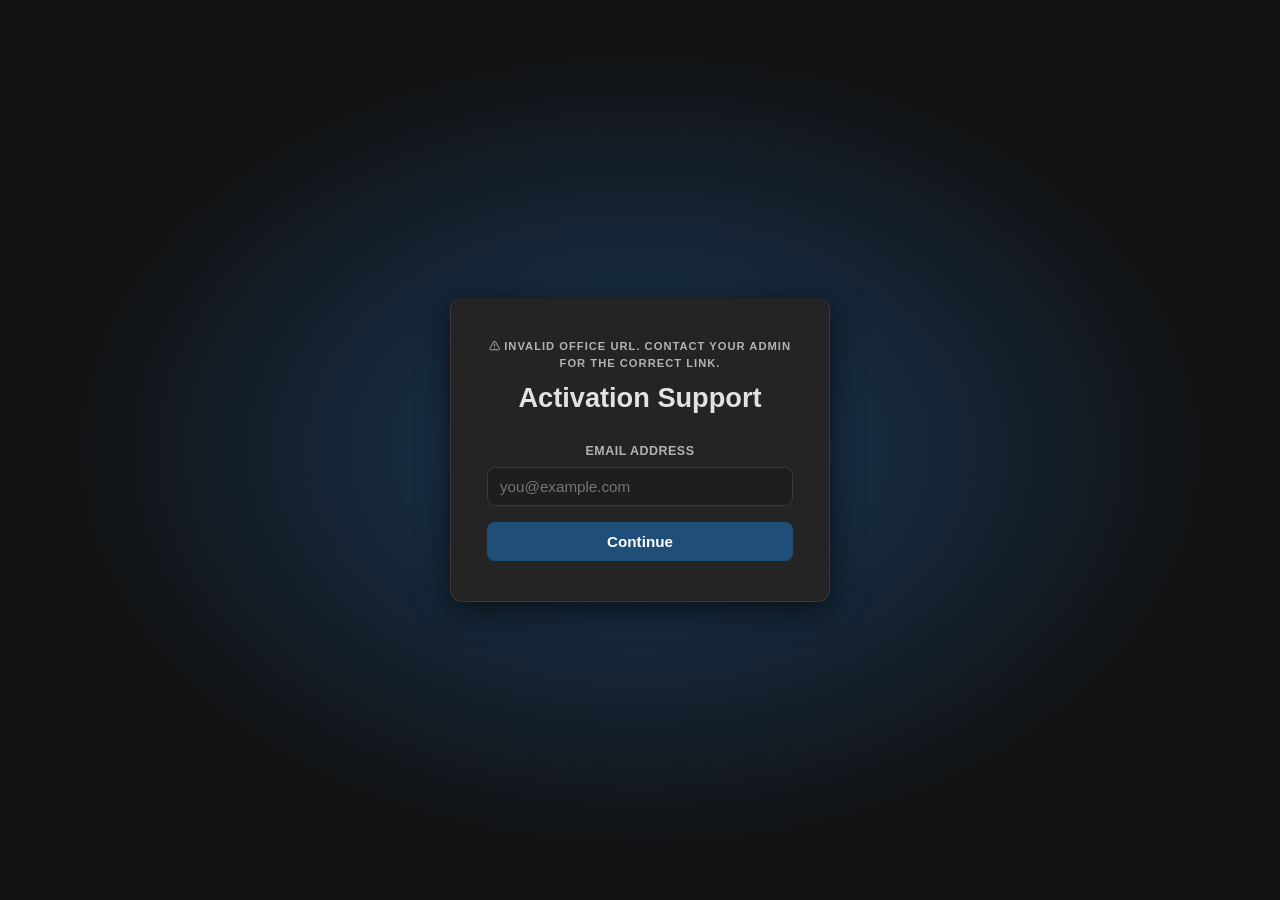
==== dashboard/index.html @ 126e055c "Order tab subtitles: say 60-day window, not 120 My Orders, My Team's Orders, Master Tracker and Comp" ====
<!doctype html>
<html lang="en">
<head>
<meta charset="UTF-8">
<meta name="viewport" content="width=device-width, initial-scale=1.0">
<!-- Content-Security-Policy — the seatbelt for the one esc() that eventually gets missed.
     script-src keeps 'unsafe-inline' ONLY because ~212 inline onclick handlers still exist;
     once those become delegated data-* listeners, drop it and the policy gets real teeth.
     style-src needs it too (~602 inline style="" attributes).
     fonts.googleapis/gstatic: app.tickets.js injects Exo 2 + Orbitron for the salessupport office.
     script.google.com + script.googleusercontent.com: Apps Script /exec and its 302 redirect target.
     activationsupport.github.io in img-src keeps logos working under local http preview too.
     NOTE: frame-ancestors is intentionally omitted — it is ignored in a <meta> CSP and needs a
     real HTTP header, which GitHub Pages will not let us set. -->
<meta http-equiv="Content-Security-Policy" content="default-src 'self'; script-src 'self' 'unsafe-inline'; style-src 'self' 'unsafe-inline' https://fonts.googleapis.com; font-src 'self' https://fonts.gstatic.com; img-src 'self' data: https://activationsupport.github.io; connect-src 'self' https://script.google.com https://script.googleusercontent.com; object-src 'none'; base-uri 'none'; form-action 'self'; frame-src 'none'">
<title>Activation Support</title>
<!-- ── EARLIEST-POSSIBLE ERROR CAPTURE ────────────────────────────────────────────────
     Runs during HEAD parse, before a single bundle has downloaded. That matters because
     the one failure this catches and app.errors.js cannot is A BUNDLE THAT NEVER LOADS —
     including app.errors.js itself. A resource error does not bubble, so it is invisible
     to a plain window.onerror; the `true` capture argument is what sees it.
     This only BUFFERS. AS_ERR.install() drains __AS_ERR_PRE the moment it runs, so there
     is exactly one reporting implementation and this stays a stub.
     ⚠ Inline on purpose — an external file cannot protect against external files failing
     to load. CSP already allows 'unsafe-inline' for script-src. -->
<script>
  window.__AS_ERR_PRE = [];
  (function () {
    function push(rec) { try { if (window.__AS_ERR_PRE.length < 20) window.__AS_ERR_PRE.push(rec); } catch (e) {} }
    window.addEventListener('error', function (ev) {
      try {
        if (window.AS_ERR) return;              // real reporter is live — it owns this event
        if (ev && ev.target && ev.target !== window && (ev.target.src || ev.target.href)) {
          push({ code: 'APP-02', message: 'Failed to load ' + (ev.target.src || ev.target.href) });
        } else {
          push({ code: 'APP-01', message: ev && ev.message, stack: ev && ev.error && ev.error.stack,
                 filename: ev && ev.filename, lineno: ev && ev.lineno, colno: ev && ev.colno });
        }
      } catch (e) {}
    }, true);
    window.addEventListener('unhandledrejection', function (ev) {
      try {
        if (window.AS_ERR) return;
        var r = ev && ev.reason;
        push({ code: 'APP-01', message: 'Unhandled rejection: ' + (r && r.message || r), stack: r && r.stack });
      } catch (e) {}
    });
  })();
</script>
<link rel="icon" type="image/svg+xml" href="/favicon.svg">
<link rel="alternate icon" type="image/png" href="/favicon.png">
<link rel="apple-touch-icon" href="/favicon.png">
<link rel="preconnect" href="https://script.google.com" crossorigin>
<link rel="preconnect" href="https://script.googleusercontent.com" crossorigin>
<link rel="stylesheet" href="app.css?v=20261002a">
<!-- The Sales Support skin (~30 KB raw / 7.6 KB gz) loads ONLY for its own office. app.css
     is the one RENDER-BLOCKING asset, so these rules were delaying first paint for six
     offices that can never render them. The CSS half of the separation rule, after PERF-1b
     did the JS half.
     ⚠ Appended during HEAD parsing on purpose: a stylesheet added here still blocks the
     first paint, so Sales Support gets no flash of unstyled content. Do not defer it.
     ⚠ Shared-widget styles (.ss-combo*, .ss-addpop*, .ss-card, .ss-fld, .ss-h2, .ss-lbl,
     .ss-rule, .ss-status, #ssap-*) deliberately STAYED in app.css — app.sswidgets.js emits
     them for every office's cancel-reason and order-issue pickers. -->
<script>
  (function () {
    if (new URLSearchParams(location.search).get('office') !== 'salessupport') return;
    var l = document.createElement('link');
    l.rel = 'stylesheet';
    l.href = 'app.ss.css?v=20260813a';
    document.head.appendChild(l);
  })();
</script>
</head>
<body>

<!-- ── SVG ICON SPRITE (Feather Icons, MIT license — https://feathericons.com) ──
     Icons are stroke-based and inherit color via currentColor, so they auto-theme
     per office and render identically on every device (no emoji rendering drift).
     The `icon('<name>')` JS helper + `.ico` CSS render these. Add new <symbol>s
     here as more emoji are converted. Source/build: _private/preview/build-sprite.js -->
<svg width="0" height="0" style="position:absolute" aria-hidden="true">
  <symbol id="i-postsale" viewBox="0 0 24 24"><circle cx="12" cy="12" r="10"/><line x1="12" y1="8" x2="12" y2="16"/><line x1="8" y1="12" x2="16" y2="12"/></symbol>
  <symbol id="i-rehash" viewBox="0 0 24 24"><path d="M21 15a2 2 0 0 1-2 2H7l-4 4V5a2 2 0 0 1 2-2h14a2 2 0 0 1 2 2z"/></symbol>
  <symbol id="i-postedsales" viewBox="0 0 24 24"><path d="M14 2H6a2 2 0 0 0-2 2v16a2 2 0 0 0 2 2h12a2 2 0 0 0 2-2V8z"/><polyline points="14 2 14 8 20 8"/><line x1="16" y1="13" x2="8" y2="13"/><line x1="16" y1="17" x2="8" y2="17"/><polyline points="10 9 9 9 8 9"/></symbol>
  <symbol id="i-appointments" viewBox="0 0 24 24"><rect x="3" y="4" width="18" height="18" rx="2" ry="2"/><line x1="16" y1="2" x2="16" y2="6"/><line x1="8" y1="2" x2="8" y2="6"/><line x1="3" y1="10" x2="21" y2="10"/></symbol>
  <symbol id="i-myorders" viewBox="0 0 24 24"><path d="M22 19a2 2 0 0 1-2 2H4a2 2 0 0 1-2-2V5a2 2 0 0 1 2-2h5l2 3h9a2 2 0 0 1 2 2z"/></symbol>
  <symbol id="i-myteam" viewBox="0 0 24 24"><path d="M17 21v-2a4 4 0 0 0-4-4H5a4 4 0 0 0-4 4v2"/><circle cx="9" cy="7" r="4"/><path d="M23 21v-2a4 4 0 0 0-3-3.87"/><path d="M16 3.13a4 4 0 0 1 0 7.75"/></symbol>
  <symbol id="i-master" viewBox="0 0 24 24"><line x1="8" y1="6" x2="21" y2="6"/><line x1="8" y1="12" x2="21" y2="12"/><line x1="8" y1="18" x2="21" y2="18"/><line x1="3" y1="6" x2="3.01" y2="6"/><line x1="3" y1="12" x2="3.01" y2="12"/><line x1="3" y1="18" x2="3.01" y2="18"/></symbol>
  <symbol id="i-dayafter" viewBox="0 0 24 24"><path d="M22 16.92v3a2 2 0 0 1-2.18 2 19.79 19.79 0 0 1-8.63-3.07 19.5 19.5 0 0 1-6-6 19.79 19.79 0 0 1-3.07-8.67A2 2 0 0 1 4.11 2h3a2 2 0 0 1 2 1.72 12.84 12.84 0 0 0 .7 2.81 2 2 0 0 1-.45 2.11L8.09 9.91a16 16 0 0 0 6 6l1.27-1.27a2 2 0 0 1 2.11-.45 12.84 12.84 0 0 0 2.81.7A2 2 0 0 1 22 16.92z"/></symbol>
  <symbol id="i-delivered" viewBox="0 0 24 24"><line x1="16.5" y1="9.4" x2="7.5" y2="4.21"/><path d="M21 16V8a2 2 0 0 0-1-1.73l-7-4a2 2 0 0 0-2 0l-7 4A2 2 0 0 0 3 8v8a2 2 0 0 0 1 1.73l7 4a2 2 0 0 0 2 0l7-4A2 2 0 0 0 21 16z"/><polyline points="3.27 6.96 12 12.01 20.73 6.96"/><line x1="12" y1="22.08" x2="12" y2="12"/></symbol>
  <symbol id="i-issues" viewBox="0 0 24 24"><path d="M10.29 3.86L1.82 18a2 2 0 0 0 1.71 3h16.94a2 2 0 0 0 1.71-3L13.71 3.86a2 2 0 0 0-3.42 0z"/><line x1="12" y1="9" x2="12" y2="13"/><line x1="12" y1="17" x2="12.01" y2="17"/></symbol>
  <symbol id="i-escalations" viewBox="0 0 24 24"><polygon points="7.86 2 16.14 2 22 7.86 22 16.14 16.14 22 7.86 22 2 16.14 2 7.86 7.86 2"/><line x1="12" y1="8" x2="12" y2="12"/><line x1="12" y1="16" x2="12.01" y2="16"/></symbol>
  <symbol id="i-noanswer" viewBox="0 0 24 24"><line x1="23" y1="1" x2="17" y2="7"/><line x1="17" y1="1" x2="23" y2="7"/><path d="M22 16.92v3a2 2 0 0 1-2.18 2 19.79 19.79 0 0 1-8.63-3.07 19.5 19.5 0 0 1-6-6 19.79 19.79 0 0 1-3.07-8.67A2 2 0 0 1 4.11 2h3a2 2 0 0 1 2 1.72 12.84 12.84 0 0 0 .7 2.81 2 2 0 0 1-.45 2.11L8.09 9.91a16 16 0 0 0 6 6l1.27-1.27a2 2 0 0 1 2.11-.45 12.84 12.84 0 0 0 2.81.7A2 2 0 0 1 22 16.92z"/></symbol>
  <symbol id="i-livesales" viewBox="0 0 24 24"><circle cx="12" cy="8" r="7"/><polyline points="8.21 13.89 7 23 12 20 17 23 15.79 13.88"/></symbol>
  <symbol id="i-dailyreport" viewBox="0 0 24 24"><path d="M16 4h2a2 2 0 0 1 2 2v14a2 2 0 0 1-2 2H6a2 2 0 0 1-2-2V6a2 2 0 0 1 2-2h2"/><rect x="8" y="2" width="8" height="4" rx="1" ry="1"/></symbol>
  <symbol id="i-actrates" viewBox="0 0 24 24"><line x1="18" y1="20" x2="18" y2="10"/><line x1="12" y1="20" x2="12" y2="4"/><line x1="6" y1="20" x2="6" y2="14"/></symbol>
  <symbol id="i-churn" viewBox="0 0 24 24"><polyline points="23 18 13.5 8.5 8.5 13.5 1 6"/><polyline points="17 18 23 18 23 12"/></symbol>
  <symbol id="i-completed" viewBox="0 0 24 24"><path d="M22 11.08V12a10 10 0 1 1-5.93-9.14"/><polyline points="22 4 12 14.01 9 11.01"/></symbol>
  <symbol id="i-training" viewBox="0 0 24 24"><path d="M2 3h6a4 4 0 0 1 4 4v14a3 3 0 0 0-3-3H2z"/><path d="M22 3h-6a4 4 0 0 0-4 4v14a3 3 0 0 1 3-3h7z"/></symbol>
  <symbol id="i-people" viewBox="0 0 24 24"><path d="M20 21v-2a4 4 0 0 0-4-4H8a4 4 0 0 0-4 4v2"/><circle cx="12" cy="7" r="4"/></symbol>
  <symbol id="i-teams" viewBox="0 0 24 24"><path d="M4 15s1-1 4-1 5 2 8 2 4-1 4-1V3s-1 1-4 1-5-2-8-2-4 1-4 1z"/><line x1="4" y1="22" x2="4" y2="15"/></symbol>
  <symbol id="i-actsupport" viewBox="0 0 24 24"><polyline points="22 12 18 12 15 21 9 3 6 12 2 12"/></symbol>
  <symbol id="i-firstbill" viewBox="0 0 24 24"><line x1="12" y1="1" x2="12" y2="23"/><path d="M17 5H9.5a3.5 3.5 0 0 0 0 7h5a3.5 3.5 0 0 1 0 7H6"/></symbol>
  <!-- toolbar / actions (slice 2) -->
  <symbol id="i-refresh" viewBox="0 0 24 24"><polyline points="23 4 23 10 17 10"/><polyline points="1 20 1 14 7 14"/><path d="M3.51 9a9 9 0 0 1 14.85-3.36L23 10M1 14l4.64 4.36A9 9 0 0 0 20.49 15"/></symbol>
  <symbol id="i-sun" viewBox="0 0 24 24"><circle cx="12" cy="12" r="5"/><line x1="12" y1="1" x2="12" y2="3"/><line x1="12" y1="21" x2="12" y2="23"/><line x1="4.22" y1="4.22" x2="5.64" y2="5.64"/><line x1="18.36" y1="18.36" x2="19.78" y2="19.78"/><line x1="1" y1="12" x2="3" y2="12"/><line x1="21" y1="12" x2="23" y2="12"/><line x1="4.22" y1="19.78" x2="5.64" y2="18.36"/><line x1="18.36" y1="5.64" x2="19.78" y2="4.22"/></symbol>
  <symbol id="i-moon" viewBox="0 0 24 24"><path d="M21 12.79A9 9 0 1 1 11.21 3 7 7 0 0 0 21 12.79z"/></symbol>
  <symbol id="i-signout" viewBox="0 0 24 24"><path d="M9 21H5a2 2 0 0 1-2-2V5a2 2 0 0 1 2-2h4"/><polyline points="16 17 21 12 16 7"/><line x1="21" y1="12" x2="9" y2="12"/></symbol>
  <symbol id="i-mail" viewBox="0 0 24 24"><path d="M4 4h16c1.1 0 2 .9 2 2v12c0 1.1-.9 2-2 2H4c-1.1 0-2-.9-2-2V6c0-1.1.9-2 2-2z"/><polyline points="22,6 12,13 2,6"/></symbol>
  <symbol id="i-chev-right" viewBox="0 0 24 24"><polyline points="9 18 15 12 9 6"/></symbol>
  <symbol id="i-chev-left" viewBox="0 0 24 24"><polyline points="15 18 9 12 15 6"/></symbol>
  <symbol id="i-chev-down" viewBox="0 0 24 24"><polyline points="6 9 12 15 18 9"/></symbol>
  <symbol id="i-settings" viewBox="0 0 24 24"><circle cx="12" cy="12" r="3"/><path d="M19.4 15a1.65 1.65 0 0 0 .33 1.82l.06.06a2 2 0 0 1 0 2.83 2 2 0 0 1-2.83 0l-.06-.06a1.65 1.65 0 0 0-1.82-.33 1.65 1.65 0 0 0-1 1.51V21a2 2 0 0 1-2 2 2 2 0 0 1-2-2v-.09A1.65 1.65 0 0 0 9 19.4a1.65 1.65 0 0 0-1.82.33l-.06.06a2 2 0 0 1-2.83 0 2 2 0 0 1 0-2.83l.06-.06a1.65 1.65 0 0 0 .33-1.82 1.65 1.65 0 0 0-1.51-1H3a2 2 0 0 1-2-2 2 2 0 0 1 2-2h.09A1.65 1.65 0 0 0 4.6 9a1.65 1.65 0 0 0-.33-1.82l-.06-.06a2 2 0 0 1 0-2.83 2 2 0 0 1 2.83 0l.06.06a1.65 1.65 0 0 0 1.82.33H9a1.65 1.65 0 0 0 1-1.51V3a2 2 0 0 1 2-2 2 2 0 0 1 2 2v.09a1.65 1.65 0 0 0 1 1.51 1.65 1.65 0 0 0 1.82-.33l.06-.06a2 2 0 0 1 2.83 0 2 2 0 0 1 0 2.83l-.06.06a1.65 1.65 0 0 0-.33 1.82V9a1.65 1.65 0 0 0 1.51 1H21a2 2 0 0 1 2 2 2 2 0 0 1-2 2h-.09a1.65 1.65 0 0 0-1.51 1z"/></symbol>
  <symbol id="i-edit" viewBox="0 0 24 24"><path d="M17 3a2.828 2.828 0 1 1 4 4L7.5 20.5 2 22l1.5-5.5L17 3z"/></symbol>
  <symbol id="i-trash" viewBox="0 0 24 24"><polyline points="3 6 5 6 21 6"/><path d="M19 6v14a2 2 0 0 1-2 2H7a2 2 0 0 1-2-2V6m3 0V4a2 2 0 0 1 2-2h4a2 2 0 0 1 2 2v2"/><line x1="10" y1="11" x2="10" y2="17"/><line x1="14" y1="11" x2="14" y2="17"/></symbol>
  <symbol id="i-link" viewBox="0 0 24 24"><path d="M10 13a5 5 0 0 0 7.54.54l3-3a5 5 0 0 0-7.07-7.07l-1.72 1.71"/><path d="M14 11a5 5 0 0 0-7.54-.54l-3 3a5 5 0 0 0 7.07 7.07l1.71-1.71"/></symbol>
  <symbol id="i-globe" viewBox="0 0 24 24"><circle cx="12" cy="12" r="10"/><line x1="2" y1="12" x2="22" y2="12"/><path d="M12 2a15.3 15.3 0 0 1 4 10 15.3 15.3 0 0 1-4 10 15.3 15.3 0 0 1-4-10 15.3 15.3 0 0 1 4-10z"/></symbol>
  <symbol id="i-monitor" viewBox="0 0 24 24"><rect x="2" y="3" width="20" height="14" rx="2" ry="2"/><line x1="8" y1="21" x2="16" y2="21"/><line x1="12" y1="17" x2="12" y2="21"/></symbol>
  <symbol id="i-eye" viewBox="0 0 24 24"><path d="M1 12s4-8 11-8 11 8 11 8-4 8-11 8-11-8-11-8z"/><circle cx="12" cy="12" r="3"/></symbol>
  <symbol id="i-menu" viewBox="0 0 24 24"><line x1="3" y1="12" x2="21" y2="12"/><line x1="3" y1="6" x2="21" y2="6"/><line x1="3" y1="18" x2="21" y2="18"/></symbol>
  <!-- status / badges (slice 3) -->
  <symbol id="i-clock" viewBox="0 0 24 24"><circle cx="12" cy="12" r="10"/><polyline points="12 6 12 12 16 14"/></symbol>
  <symbol id="i-lock" viewBox="0 0 24 24"><rect x="3" y="11" width="18" height="11" rx="2" ry="2"/><path d="M7 11V7a5 5 0 0 1 10 0v4"/></symbol>
  <symbol id="i-trending-up" viewBox="0 0 24 24"><polyline points="23 6 13.5 15.5 8.5 10.5 1 18"/><polyline points="17 6 23 6 23 12"/></symbol>
  <!-- leaderboard: Unicons hot/cold flags (slice 4). Medals now render via medalSvg() (slice V5), not the sprite. -->
  <symbol id="i-fire" viewBox="0 0 24 24"><path d="m8.468 8.395-.002.001-.003.002Zm9.954-.187a1.237 1.237 0 0 0-.23-.175 1 1 0 0 0-1.4.411 5.782 5.782 0 0 1-1.398 1.778 8.664 8.664 0 0 0 .134-1.51 8.714 8.714 0 0 0-4.4-7.582 1 1 0 0 0-1.492.806 7.017 7.017 0 0 1-2.471 4.942l-.23.187a8.513 8.513 0 0 0-1.988 1.863 8.983 8.983 0 0 0 3.656 13.908 1 1 0 0 0 1.377-.926 1.05 1.05 0 0 0-.05-.312 6.977 6.977 0 0 1-.19-2.581 9.004 9.004 0 0 0 4.313 4.016.997.997 0 0 0 .715.038 8.995 8.995 0 0 0 3.654-14.863Zm-3.905 12.831a6.964 6.964 0 0 1-3.577-4.402 8.908 8.908 0 0 1-.18-.964 1 1 0 0 0-.799-.845.982.982 0 0 0-.191-.018 1 1 0 0 0-.867.5 8.959 8.959 0 0 0-1.205 4.718 6.985 6.985 0 0 1-1.176-9.868 6.555 6.555 0 0 1 1.562-1.458.745.745 0 0 0 .075-.055s.296-.245.306-.25a8.968 8.968 0 0 0 2.9-4.633 6.736 6.736 0 0 1 1.385 8.088 1 1 0 0 0 1.184 1.418 7.856 7.856 0 0 0 3.862-2.688 7 7 0 0 1-3.279 10.457Z"/></symbol>
  <symbol id="i-snowflake" viewBox="0 0 24 24"><path d="M21.16,16.13l-2-1.15.89-.24a1,1,0,1,0-.52-1.93l-2.82.76L14,12l2.71-1.57,2.82.76.26,0a1,1,0,0,0,.26-2L19.16,9l2-1.15a1,1,0,0,0-1-1.74L18,7.37l.3-1.11a1,1,0,1,0-1.93-.52l-.82,3L13,10.27V7.14l2.07-2.07a1,1,0,0,0,0-1.41,1,1,0,0,0-1.42,0L13,4.31V2a1,1,0,0,0-2,0V4.47l-.81-.81a1,1,0,0,0-1.42,0,1,1,0,0,0,0,1.41L11,7.3v3L8.43,8.78l-.82-3a1,1,0,1,0-1.93.52L6,7.37,3.84,6.13a1,1,0,0,0-1,1.74L4.84,9,4,9.26a1,1,0,0,0,.26,2l.26,0,2.82-.76L10,12,7.29,13.57l-2.82-.76A1,1,0,1,0,4,14.74l.89.24-2,1.15a1,1,0,0,0,1,1.74L6,16.63l-.3,1.11A1,1,0,0,0,6.39,19a1.15,1.15,0,0,0,.26,0,1,1,0,0,0,1-.74l.82-3L11,13.73v3.13L8.93,18.93a1,1,0,0,0,0,1.41,1,1,0,0,0,.71.3,1,1,0,0,0,.71-.3l.65-.65V22a1,1,0,0,0,2,0V19.53l.81.81a1,1,0,0,0,1.42,0,1,1,0,0,0,0-1.41L13,16.7v-3l2.57,1.49.82,3a1,1,0,0,0,1,.74,1.15,1.15,0,0,0,.26,0,1,1,0,0,0,.71-1.23L18,16.63l2.14,1.24a1,1,0,1,0,1-1.74Z"/></symbol>
  <!-- empty-state default (slice V4) -->
  <symbol id="i-inbox" viewBox="0 0 24 24"><polyline points="22 12 16 12 14 15 10 15 8 12 2 12"/><path d="M5.45 5.11L2 12v6a2 2 0 0 0 2 2h16a2 2 0 0 0 2-2v-6l-3.45-6.89A2 2 0 0 0 16.76 4H7.24a2 2 0 0 0-1.79 1.11z"/></symbol>
  <!-- products / misc chrome (slice V5): Feather (MIT) + hand-authored crown -->
  <symbol id="i-smartphone" viewBox="0 0 24 24"><rect x="5" y="2" width="14" height="20" rx="2" ry="2"/><line x1="12" y1="18" x2="12.01" y2="18"/></symbol>
  <symbol id="i-headphones" viewBox="0 0 24 24"><path d="M3 18v-6a9 9 0 0 1 18 0v6"/><path d="M21 19a2 2 0 0 1-2 2h-1a2 2 0 0 1-2-2v-3a2 2 0 0 1 2-2h3zM3 19a2 2 0 0 0 2 2h1a2 2 0 0 0 2-2v-3a2 2 0 0 0-2-2H3z"/></symbol>
  <symbol id="i-tv" viewBox="0 0 24 24"><rect x="2" y="7" width="20" height="15" rx="2" ry="2"/><polyline points="17 2 12 7 7 2"/></symbol>
  <symbol id="i-wind" viewBox="0 0 24 24"><path d="M9.59 4.59A2 2 0 1 1 11 8H2m10.59 11.41A2 2 0 1 0 14 16H2m15.73-8.27A2.5 2.5 0 1 1 19.5 12H2"/></symbol>
  <symbol id="i-zap" viewBox="0 0 24 24"><polygon points="13 2 3 14 12 14 11 22 21 10 12 10 13 2"/></symbol>
  <symbol id="i-copy" viewBox="0 0 24 24"><rect x="9" y="9" width="13" height="13" rx="2" ry="2"/><path d="M5 15H4a2 2 0 0 1-2-2V4a2 2 0 0 1 2-2h9a2 2 0 0 1 2 2v1"/></symbol>
  <symbol id="i-crown" viewBox="0 0 24 24"><path d="M3 8l3.6 3.2L12 5l5.4 6.2L21 8l-1.5 10.2a1 1 0 0 1-1 .8H5.5a1 1 0 0 1-1-.8z"/><line x1="8" y1="15.5" x2="16" y2="15.5"/></symbol>
  <symbol id="i-x" viewBox="0 0 24 24"><line x1="18" y1="6" x2="6" y2="18"/><line x1="6" y1="6" x2="18" y2="18"/></symbol>
  <symbol id="i-arrow-left" viewBox="0 0 24 24"><line x1="19" y1="12" x2="5" y2="12"/><polyline points="12 19 5 12 12 5"/></symbol>
  <symbol id="i-arrow-right" viewBox="0 0 24 24"><line x1="5" y1="12" x2="19" y2="12"/><polyline points="12 5 19 12 12 19"/></symbol>
  <symbol id="i-chev-up" viewBox="0 0 24 24"><polyline points="18 15 12 9 6 15"/></symbol>
  <symbol id="i-corner-down-right" viewBox="0 0 24 24"><polyline points="15 10 20 15 15 20"/><path d="M4 4v7a4 4 0 0 0 4 4h12"/></symbol>
</svg>

<!-- LOGIN -->
<div id="login-screen">
  <div class="login-card">
    <div id="login-office-logo" style="display:none;margin-bottom:14px;text-align:center"></div>
    <p id="login-office-name">Loading office…</p>
    <h1>Activation Support</h1>

    <!-- Step 1: email -->
    <div id="ls-email-step">
      <div class="field">
        <label>Email Address</label>
        <input type="email" id="login-email" placeholder="you@example.com" autocomplete="email">
      </div>
      <button class="btn" id="login-continue-btn">Continue</button>
    </div>

    <!-- Step 2a: enter password -->
    <div id="ls-pin-step" style="display:none">
      <div class="login-who" id="login-who"></div>
      <div class="field">
        <label>Password</label>
        <input type="password" id="login-pin" placeholder="Enter your password" autocomplete="current-password">
      </div>
      <button class="btn" id="login-btn">Sign In</button>
      <div class="login-back" onclick="doForgotPassword()" style="margin-top:10px">Forgot password?</div>
      <div class="login-back" onclick="loginBack()"><span class="ico"><svg><use href="#i-arrow-left"></use></svg></span>Use a different email</div>
    </div>

    <!-- Step: reset link sent confirmation -->
    <div id="ls-reset-sent-step" style="display:none">
      <p class="login-set-intro" id="login-reset-sent-text">If <span id="login-reset-sent-who" style="color:var(--login-accent);font-weight:600"></span> is registered, a password reset link is on its way. Check your inbox (and spam) — the link works for 45 minutes.</p>
      <!-- 2026-10-13 (D-077): a NEW person's first password is set only through an emailed link — same step, welcome words. -->
      <p class="login-set-intro" id="login-first-sent-text" style="display:none"><b>Welcome!</b> To keep your account safe, we've emailed a link to <span id="login-first-sent-who" style="color:var(--login-accent);font-weight:600"></span> — open it to create your password. Check your inbox (and spam); the link works for 45 minutes.</p>
      <button class="btn" id="login-resend-btn" onclick="doResendReset()">Resend link</button>
      <div class="login-back" onclick="loginBack()"><span class="ico"><svg><use href="#i-arrow-left"></use></svg></span>Back to sign in</div>
    </div>

    <!-- Step: set a new password from a reset link (?pwreset=…) -->
    <div id="ls-reset-set-step" style="display:none">
      <p class="login-set-intro">Choose a new password for your account.</p>
      <div class="field">
        <label>New password</label>
        <input type="password" id="login-reset-pin" placeholder="Create a password" autocomplete="new-password" oninput="_pwCheck('login-reset-pin','login-reset-req')">
      </div>
      <ul class="pw-req" id="login-reset-req">
        <li data-k="len">At least 8 characters</li>
        <li data-k="upper">An uppercase letter</li>
        <li data-k="lower">A lowercase letter</li>
        <li data-k="num">A number</li>
        <li data-k="special">A special character (!?@#$…)</li>
      </ul>
      <div class="field">
        <label>Confirm password</label>
        <input type="password" id="login-reset-confirm" placeholder="Re-enter your password" autocomplete="new-password">
      </div>
      <button class="btn" id="login-reset-btn">Set Password &amp; Sign In</button>
      <div class="login-back" onclick="_resetCancel()"><span class="ico"><svg><use href="#i-arrow-left"></use></svg></span>Back to sign in</div>
    </div>

    <!-- Step 2b: create password (new user) -->
    <div id="ls-set-pin-step" style="display:none">
      <div class="login-who" id="login-who-set"></div>
      <p class="login-set-intro">Welcome — create a password to access your dashboard.</p>
      <div class="field">
        <label>New password</label>
        <input type="password" id="login-new-pin" placeholder="Create a password" autocomplete="new-password" oninput="_pwCheck('login-new-pin','login-new-pin-req')">
      </div>
      <ul class="pw-req" id="login-new-pin-req">
        <li data-k="len">At least 8 characters</li>
        <li data-k="upper">An uppercase letter</li>
        <li data-k="lower">A lowercase letter</li>
        <li data-k="num">A number</li>
        <li data-k="special">A special character (!?@#$…)</li>
      </ul>
      <div class="field">
        <label>Confirm password</label>
        <input type="password" id="login-confirm-pin" placeholder="Re-enter your password" autocomplete="new-password">
      </div>
      <button class="btn" id="login-set-pin-btn">Set Password &amp; Sign In</button>
      <div class="login-back" onclick="loginBack()"><span class="ico"><svg><use href="#i-arrow-left"></use></svg></span>Use a different email</div>
    </div>

    <!-- Step 2c: forced upgrade (existing user with an old numeric PIN) -->
    <div id="ls-upgrade-step" style="display:none">
      <div class="login-who" id="login-who-upg"></div>
      <p class="login-set-intro">Your account uses an old PIN. Enter it once and choose a new password to continue — this replaces your PIN going forward.</p>
      <div class="field">
        <label>Current PIN</label>
        <input type="password" id="login-upg-current" placeholder="Your existing PIN" autocomplete="current-password">
      </div>
      <div class="field">
        <label>New password</label>
        <input type="password" id="login-upg-pin" placeholder="Create a password" autocomplete="new-password" oninput="_pwCheck('login-upg-pin','login-upg-req')">
      </div>
      <ul class="pw-req" id="login-upg-req">
        <li data-k="len">At least 8 characters</li>
        <li data-k="upper">An uppercase letter</li>
        <li data-k="lower">A lowercase letter</li>
        <li data-k="num">A number</li>
        <li data-k="special">A special character (!?@#$…)</li>
      </ul>
      <div class="field">
        <label>Confirm password</label>
        <input type="password" id="login-upg-confirm" placeholder="Re-enter your password" autocomplete="new-password">
      </div>
      <button class="btn" id="login-upg-btn">Update Password &amp; Sign In</button>
      <div class="login-back" onclick="loginBack()"><span class="ico"><svg><use href="#i-arrow-left"></use></svg></span>Use a different email</div>
    </div>

    <div id="login-error"></div>
  </div>
</div>

<!-- APP -->
<div id="app">
  <div class="shell">
    <div class="scrim" id="scrim" onclick="closeDrawer()"></div>
    <div class="sidebar">
      <div class="sidebar-header">
        <div class="sidebar-office">Office</div>
        <div class="sidebar-name" id="sb-office-name">—</div>
        <div class="sidebar-user" id="sb-user-name">—</div>
      </div>
      <nav id="sidebar-nav"></nav>
      <div class="sidebar-footer">
        <div class="dev-wrap" id="dev-toggle-wrap"></div>
        <div class="sign-out" onclick="signOut()"><span class="ico"><svg><use href="#i-signout"></use></svg></span> <span>Sign Out</span></div>
      </div>
    </div>
    <div class="main">
      <div class="topbar">
        <button class="hamburger" id="hamburger" onclick="toggleDrawer()" aria-label="Open menu"><span class="ico"><svg><use href="#i-menu"></use></svg></span></button>
        <div class="topbar-title">
          <h2 id="page-title">Dashboard</h2>
          <p id="page-subtitle" style="font-size:.72rem;color:var(--text2);margin-top:1px"></p>
        </div>
        <div class="topbar-actions">
          <span id="last-updated" style="font-size:.75rem;color:var(--text2)"></span>
          <button class="refresh-btn" id="theme-toggle" onclick="_toggleTheme()" title="Switch to light" aria-label="Toggle light or dark theme" style="display:none"><span class="ico"><svg><use href="#i-sun"></use></svg></span></button>
          <button class="refresh-btn" onclick="refreshData()"><span class="ico"><svg><use href="#i-refresh"></use></svg></span> Refresh</button>
          <div class="office-dd-wrap" id="office-dd-wrap" style="display:none">
            <button class="office-dd-btn" id="office-dd-btn" onclick="toggleOfficeDropdown(event)">
              <span id="office-dd-label">—</span>
              <span class="office-dd-arrow ico"><svg><use href="#i-chev-down"></use></svg></span>
            </button>
            <div class="office-dd-panel" id="office-dd-panel"></div>
          </div>
        </div>
      </div>
      <div class="content" id="main-content">
        <div class="spinner">Loading…</div>
      </div>
    </div>
  </div>
</div>

<div id="dsi-toast"></div>
<!-- Save messages that must not stop the work (app.calllogs.js _saveSay). Without this element the same message
     falls back to alert(), so it must stay on the page. -->
<div id="save-banners"></div>

<!-- DETAIL MODAL -->
<div class="modal-bg" id="detail-modal">
  <div class="modal">
    <span class="modal-close" onclick="closeModal()"><span class="ico"><svg><use href="#i-x"></use></svg></span></span>
    <h3 id="modal-title">Details</h3>
    <div id="modal-body"></div>
  </div>
</div>

<!-- APPOINTMENT BOOKING MODAL -->
<div class="modal-bg" id="appt-booking-modal">
  <div class="modal" style="max-width:640px;width:95%">
    <span class="modal-close" onclick="closeApptModal()"><span class="ico"><svg><use href="#i-x"></use></svg></span></span>
    <h3>Book Appointment</h3>
    <div id="appt-booking-body"></div>
  </div>
</div>

<!-- ACTIVATOR SCHEDULE MODAL -->
<div class="modal-bg" id="appt-sched-modal">
  <div class="modal" style="max-width:580px;width:95%">
    <span class="modal-close" onclick="closeApptSchedModal()"><span class="ico"><svg><use href="#i-x"></use></svg></span></span>
    <h3>My Schedule &amp; Availability</h3>
    <div id="appt-sched-body"></div>
  </div>
</div>

<!-- APPOINTMENT RESCHEDULE MODAL -->
<div class="modal-bg" id="appt-resched-modal">
  <div class="modal" style="max-width:520px;width:95%">
    <span class="modal-close" onclick="closeApptReschedModal()"><span class="ico"><svg><use href="#i-x"></use></svg></span></span>
    <h3>Reschedule Appointment</h3>
    <div id="appt-resched-body"></div>
  </div>
</div>

<!-- APPOINTMENT OUTCOME MODAL -->
<div class="modal-bg" id="appt-outcome-modal">
  <div class="modal" style="max-width:480px;width:95%">
    <span class="modal-close" onclick="closeApptOutcomeModal()"><span class="ico"><svg><use href="#i-x"></use></svg></span></span>
    <h3 id="appt-outcome-title">Mark Outcome</h3>
    <div id="appt-outcome-body"></div>
  </div>
</div>

<!-- SALES SUPPORT — TICKET MODAL (new-ticket / detail thread; app.tickets.js) -->
<div class="modal-bg" id="ticket-modal">
  <div class="modal" style="max-width:900px;width:96%">
    <span class="modal-close" onclick="closeTicketModal()"><span class="ico"><svg><use href="#i-x"></use></svg></span></span>
    <h3 id="ticket-modal-title">Ticket</h3>
    <div id="ticket-modal-body"></div>
  </div>
</div>

<!-- `defer` on all twelve: they still execute in this exact document order, but now they
     download in PARALLEL instead of one blocking request at a time. Order is load-bearing
     (app.boot.js calls initLogin() last, and every bundle assumes app.core.js has run), so
     do not switch any of these to `async`, which would let them execute in any order.
     Deferred scripts also run after the DOM is fully parsed — strictly safer than the
     previous end-of-body placement, not less safe. -->
<!-- ⚠⚠ MUST STAY FIRST IN THE DEFER CHAIN. It is what is alive when a later bundle throws,
     so anything ordered in front of it is a bundle whose failures nobody hears about. It has
     no dependencies precisely so it can hold this slot — do not "tidy" it next to its
     alphabetical neighbours or below app.core.js. -->
<script defer src="js/app.errors.js?v=20261002a"></script>
<script defer src="js/app.core.js?v=20261102a"></script>
<!-- Keyboard reachability for the 77 clickable div/span/tr elements that carry an inline
     onclick and no tabindex. Applied by MutationObserver, so no render site changes and
     new markup is covered as it appears. Order-independent (DOM APIs only), but kept next
     to core because it is foundational rather than a feature. -->
<script defer src="js/app.a11y.js?v=20260803a"></script>
<script defer src="js/app.data.js?v=20261013a"></script>
<script defer src="js/app.calllogs.js?v=20261026a"></script>
<script defer src="js/app.reports.js?v=20261013a"></script>
<script defer src="js/app.knowledge.js?v=20260827a"></script>
<script defer src="js/app.people.js?v=20261026a"></script>
<script defer src="js/app.sales.js?v=20261027a"></script>
<script defer src="js/app.lst.js?v=20261026a"></script>
<script defer src="js/app.appts.js?v=20261027a"></script>
<script defer src="js/app.fiber.js?v=20261013a"></script>
<!-- Admin Portal (master-admin only). Loaded UNCONDITIONALLY like every other bundle: a
     role is not known until after login while the defer chain is fixed at parse time, and
     conditional loading is the trap app.tickets.js fell into. The tab's roles list hides
     the nav item; readErrorLog/readErrorDetail are gated server-side in _READ_ROLES. -->
<script defer src="js/app.admin.js?v=20261013a"></script>
<!-- The shared slice of the old app.tickets.js: the office-switcher allowlist, the two
     symbols app.core.js reads at boot, and the _comboField / _ssAddPopup widgets that
     app.appts.js and app.calllogs.js call for EVERY office. Always loaded. -->
<script defer src="js/app.sswidgets.js?v=20260805b"></script>
<!-- The Sales Support ticketing UI (~82 KB raw / 23 KB gz) is loaded ONLY for its own
     office — the other six can never open it. Sales Support and Activation Support are
     separate entities; this is that rule expressed in code.
     ⚠ A dynamically inserted script does NOT join the defer queue, so this can land after
     showApp(). app.core.js's _SS_INIT_PENDING handshake is what makes the order harmless
     — do not "simplify" either side without the other. -->
<script>
  (function () {
    var office = new URLSearchParams(location.search).get('office');
    if (office !== 'salessupport') return;
    var s = document.createElement('script');
    s.src = 'js/app.tickets.js?v=20261013a';
    s.async = false;                       // keep it ordered against other injected scripts
    document.head.appendChild(s);
  })();
</script>
<script defer src="js/app.boot.js?v=20260709"></script>
</body>
</html>
---- dashboard/app.css ----
*,*::before,*::after{box-sizing:border-box;margin:0;padding:0}
:root{
  --blue:#1F4E78;--blue2:#4A9FD4;--blue2-rgb:74,159,212;--blue3:#1a3347;--blueHover:#2563a8;--blueText:#fff;
  --accent2b:#4A9FD4;/* secondary "dual" accent — defaults to --blue2; per-office override (Vanguard = red) */
  --blue2-fade:rgba(96,165,250,.13);--blue2-faint:rgba(96,165,250,.05);
  /* ⚠ --blue3 is WRITE-ONLY: applyOfficeTheme sets it from OFFICE_CONFIG.theme.dark
     (app.core.js:105) but no rule reads it. Kept because that `dark` field is part of
     the documented per-office theme contract (_private/OFFICE_ONBOARDING.md); dropping
     the var means dropping the field from all 7 offices too. Don't reach for it as an
     "existing dark tint" — it has never rendered anything. */
  --green:#27ae60;
  --yellow:#f0b429;
  --red:#e74c3c;
  --gray:#aaa;
  /* ⚠⚠ REMOVED 2026-08-03 as part of the light-mode pass: --green2/3 --yellow2/3
     --red2/3 --gray2. All seven were declared here and referenced ZERO times in any
     css/js/html in the repo. They looked like the ready-made "status tint" layer and
     a plan was written around tokenising them — which would have changed nothing at
     all. If you need a dark status tint, the live ones are the tint/rule pairs
     below; the per-status chips carry their own values with light counterparts
     next to the badge palette.
     ⚠⚠ NEVER write a glob like "--tint-<star>/--rule-<star>" in a CSS comment. That
     sequence CLOSES THE COMMENT EARLY; the rest is parsed as garbage and the parser
     recovers by skipping to the next semicolon — which silently ate --bg:#111111 on
     the line below and shipped a transparent body (white page) in dark mode. */
  --bg:#111111;--surface:#242424;--surface2:#2c2c2c;--sidebar-bg:#111827;
  --border:rgba(255,255,255,.10);
  --field-bg:#1e1e1e;--field-border:#3a3a3a;--control-bg:#2a2a2a;--inset-bg:#1a1a1a;--panel2-bg:#161b22;--panel2-border:#21262d;/* O2 semantic control surfaces (dark defaults; light theme overrides below) */
  --text:#e2e2e2;--text2:#b3b3b3;
  /* ── POLARITY-FLIPPING TINTS ──────────────────────────────────────────────
     A tint layered on the current surface, NOT a fixed color. In dark these
     LIGHTEN; in light they must DARKEN, or the element dissolves into the page
     (rgba(255,255,255,.06) over white is white). That inversion is the whole
     point — these are the only vars whose light values are not just "paler".
     tint-* fill a shape; rule-* draw a 1-2px separator, and run a touch
     stronger because a hairline needs more contrast than an area to register.
     ⚠ Dark values were chosen as the cluster centre of the 25 literals they
     replaced, so every dark delta is <= .02 alpha (imperceptible). Keep it that
     way: retuning one of these moves every consumer at once. */
  /* ── DIMENSIONAL SCALE ────────────────────────────────────────────────────
     Radius was 19 distinct values (2,3,4,5,6,7,8,9,10,12,13,14,20,999px), which is
     why three pills sitting inches apart could carry 3px, 10px and 999px. Four steps.
     ⚠ 50% is deliberately NOT in the scale — those are circles (avatars, status dots,
     icon buttons) whose radius must track the element size, not a fixed step. */
  --r-sm:4px; --r-md:8px; --r-lg:12px; --r-pill:999px;
  /* Elevation. Only ~14 of the file's box-shadows were ever elevation; the rest are
     Sales Support glows, inset rings and focus rings, and are left alone.
     These FLIP like the tints: a dark theme lifts with black, a light one with navy. */
  /* ⚠ The KPI tile keeps its OWN surface, separate from --surface. Folding the five
     tiles into one had moved .dr-kpi off the near-black --panel2-bg, which is what made
     dark mode visibly lighter. The SURFACE is the part that had to go back; the coloured
     top accent stays — the user asked for it explicitly ("i just want the coloured
     accents for them on the top"). Dark = deep panel + accent; light = white + accent.
     ⚠ --kpi-accent is set INLINE per card by app.lst.js:494/507 to colour-code the Live
     Sales KPIs, and .dr-kpi passes a per-metric colour as an inline border-top shorthand
     (app.reports.js:161) which beats this rule outright. Both must keep winning; the
     office accent is only the FALLBACK for tiles that name no colour of their own. */
  --kpi-bg:var(--panel2-bg); --kpi-rule:var(--kpi-accent,var(--blue2));
  --e-1:0 4px 16px rgba(0,0,0,.45);    /* cards, stat tiles          */
  --e-2:0 8px 24px rgba(0,0,0,.5);     /* dropdowns, popovers, menus */
  --e-3:0 24px 60px rgba(0,0,0,.55);   /* modals                     */
  --tint-1:rgba(255,255,255,.02);   /* faint wash — zebra rows, sub-rows, hatching */
  --tint-2:rgba(255,255,255,.06);   /* subtle fill — hover, bar tracks, small chips */
  --tint-3:rgba(255,255,255,.16);   /* visible chip — count badges */
  --rule-1:rgba(255,255,255,.05);   /* hairline separator between rows */
  --rule-2:rgba(255,255,255,.14);   /* emphasis rule — total rows, modal edge */
  --sidebar:240px;
}
/* ── LIGHT THEME (toggle; master-admin + activator always stay dark) ── */
/* First pass: flips the core surfaces + the common hardcoded dark elements.
   Sidebar intentionally stays dark navy (white content + dark rail). */
html[data-theme="light"]{
  /* ⚠⚠ GREY DESK, WHITE PAPER. Every light surface used to sit above L=0.75 — page,
     card, fields, controls, panels — so a card had NOTHING to float on and the whole
     screen read as one white expanse. Measured: page-to-card separation was 1.10:1,
     against dark's 1.22:1. The page is now a real grey and the cards are the paper,
     which takes separation to 1.30:1.
     🔑 The fix is the PAGE, not the cards. Lightening the cards further would have made
     the wall of white worse; the canvas underneath is what was missing. */
  --bg:#dde2ea; --surface:#ffffff; --surface2:#f2f5f9;
  --border:rgba(15,23,42,.16);
  --text:#1b2433; --text2:#5b6675;
  --field-bg:#ffffff; --field-border:#cfd6e0; --control-bg:#eef1f6; --inset-bg:#eef2f7; --panel2-bg:#f7f9fc; --panel2-border:#c4cedb;
  /* The polarity flip: white-alpha -> navy-alpha. Alphas are NOT mirrored 1:1 —
     dark ink on a light surface reads stronger than light ink on a dark one at
     the same alpha, so these sit slightly higher only where a hairline has to
     hold up (rule-*), and in line with the .045 zebra the light patches below
     already use (tint-1). */
  --tint-1:rgba(15,23,42,.04); --tint-2:rgba(15,23,42,.07); --tint-3:rgba(15,23,42,.11);
  --rule-1:rgba(15,23,42,.13); --rule-2:rgba(15,23,42,.24);
  /* Elevation on light: a black shadow over a white page reads as grey mud, so these
     are navy-tinted and use a two-layer contact+ambient pair instead of one soft blur. */
  --kpi-bg:#ffffff; --kpi-rule:var(--kpi-accent,var(--blue2));
  --e-1:0 1px 3px rgba(15,23,42,.08),0 1px 2px rgba(15,23,42,.04);
  --e-2:0 6px 18px rgba(15,23,42,.10),0 2px 5px rgba(15,23,42,.06);
  --e-3:0 16px 48px rgba(15,23,42,.18),0 4px 12px rgba(15,23,42,.08);
}
/* ── STAR WARS "console" skin — Pass 1: panels + readout headers ── */
html[data-office="salessupport"] .ss-card{
  position:relative; padding:22px; border:1px solid rgba(79,168,255,.22); border-radius:var(--r-md);
  background:linear-gradient(180deg, rgba(23,32,58,.5), var(--surface));
  box-shadow:0 10px 34px rgba(0,0,0,.5), inset 0 1px 0 rgba(79,168,255,.08);
}
/* glowing top accent bar, bled to the panel edges */
html[data-office="salessupport"] .ss-rule{
  height:2px; border-radius:0; margin:-22px -22px 18px;
  background:linear-gradient(90deg, transparent, var(--blue2) 8%, var(--ss-green) 50%, var(--ss-gold) 92%, transparent);
  box-shadow:0 0 10px rgba(79,168,255,.4);
}
/* HUD corner brackets (blue top-left, gold bottom-right) */
html[data-office="salessupport"] .ss-card::before,
html[data-office="salessupport"] .ss-card::after{ content:''; position:absolute; width:12px; height:12px; pointer-events:none }
html[data-office="salessupport"] .ss-card::before{ top:8px; left:8px; border-top:2px solid var(--blue2); border-left:2px solid var(--blue2); opacity:.75 }
html[data-office="salessupport"] .ss-card::after{ bottom:8px; right:8px; border-bottom:2px solid var(--ss-gold); border-right:2px solid var(--ss-gold); opacity:.55 }
/* readout headers — geometric Orbitron caps with a blue glow */
html[data-office="salessupport"] .ss-h2{
  font-family:Orbitron,'Arial Black',sans-serif; font-weight:900; text-transform:uppercase;
  letter-spacing:2.5px; font-size:16px; color:#eaf3ff; text-shadow:0 0 14px rgba(79,168,255,.35);
}
/* angular glowing buttons */
html[data-office="salessupport"] .ps-btn{ border-radius:var(--r-sm); background:linear-gradient(180deg,#3f80ec,#1c55d4); color:#fff; text-transform:uppercase; letter-spacing:1px; box-shadow:0 0 0 1px rgba(79,168,255,.45), 0 4px 16px rgba(28,85,212,.35); transition:box-shadow .15s, filter .15s }
html[data-office="salessupport"] .ps-btn:hover{ filter:brightness(1.08); box-shadow:0 0 0 1px var(--blue2), 0 0 20px rgba(79,168,255,.5) }
html[data-office="salessupport"] .ps-btn.secondary{ background:transparent; color:var(--text2); box-shadow:inset 0 0 0 1px var(--field-border) }
html[data-office="salessupport"] .ps-btn.secondary:hover{ background:transparent; box-shadow:inset 0 0 0 1px var(--blue2); color:#eaf3ff }
/* ── STAR WARS console skin — Pass 3: fields / inputs / rows / notes / scrollbars ── */
/* form fields glow on focus */
html[data-office="salessupport"] .ps-input,
html[data-office="salessupport"] .ps-select,
html[data-office="salessupport"] .ps-textarea{ border-radius:var(--r-sm); transition:border-color .15s, box-shadow .15s }
html[data-office="salessupport"] .ps-input:focus,
html[data-office="salessupport"] .ps-select:focus,
html[data-office="salessupport"] .ps-textarea:focus,
html[data-office="salessupport"] #login-email:focus{ outline:none; border-color:var(--blue2); box-shadow:0 0 0 1px var(--blue2), 0 0 14px rgba(79,168,255,.22) }
/* combobox menu — holographic frame */
html[data-office="salessupport"] .ss-combo-menu{ border-color:rgba(79,168,255,.3); box-shadow:0 0 0 1px rgba(79,168,255,.12), 0 14px 34px rgba(0,0,0,.6) }
@keyframes ss-scan{ 0%{ background-position:-40% 0 } 100%{ background-position:140% 0 } }
/* frosted-glass panels floating over the orbs (rim-light top edge) */
html[data-office="salessupport"] .ss-card{
  background:rgba(18,25,46,.6);
  -webkit-backdrop-filter:blur(12px); backdrop-filter:blur(12px);
  border:1px solid rgba(140,180,255,.16);
  box-shadow:0 10px 34px rgba(0,0,0,.42), inset 0 1px 0 rgba(255,255,255,.06);
}
@keyframes ss-stardrift{ from{ background-position:0 0 } to{ background-position:-240px -240px } }
@keyframes ss-stardrift2{ from{ background-position:0 0 } to{ background-position:170px 255px } }
@keyframes ss-twinkleA{ from{ opacity:.45 } to{ opacity:.9 } }
@keyframes ss-twinkleB{ from{ opacity:.25 } to{ opacity:.6 } }
@keyframes ss-topscan{ from{ background-position:250% 0 } to{ background-position:-50% 0 } }
/* ── SALES SUPPORT — ticket UI (Slice 3+) ── */
.ss-card{ margin-bottom:18px }
.ss-rule{ height:3px;border-radius:var(--r-sm);background:linear-gradient(90deg,var(--blue2),var(--ss-gold,var(--accent2b)));margin:-2px 0 16px }
.ss-h2{ color:var(--blue2);margin:0 0 4px;font-size:20px }
.ss-fld{ display:flex;flex-direction:column;gap:5px }
.ss-fld--full{ grid-column:1 / -1 }
.ss-lbl{ font-size:11px;text-transform:uppercase;letter-spacing:.5px;color:var(--text2) }
.ss-actions{ display:flex;align-items:center;gap:16px;margin-top:18px }
.ss-status{ font-size:13px }   /* let the dropdown escape the card */
.ss-combo{ position:relative }
.ss-combo-input{ padding-right:28px }
.ss-combo::after{ content:'';position:absolute;right:12px;top:50%;margin-top:-5px;width:7px;height:7px;border-right:2px solid var(--text2);border-bottom:2px solid var(--text2);transform:rotate(45deg);pointer-events:none;opacity:.7 }
.ss-combo-menu{ position:absolute;top:calc(100% + 4px);left:0;right:0;z-index:50;display:none;background:var(--surface2);border:1px solid var(--field-border);border-radius:var(--r-md);box-shadow:var(--e-2);max-height:240px;overflow-y:auto;padding:4px }
.ss-combo-menu.open{ display:block }
.ss-combo-opt{ padding:8px 10px;border-radius:var(--r-md);font-size:14px;color:var(--text);cursor:pointer;white-space:nowrap;overflow:hidden;text-overflow:ellipsis }
.ss-combo-opt:hover,.ss-combo-opt.hi{ background:var(--blue2-fade) }
.ss-combo-create{ color:var(--accent2b);font-weight:600 }
.ss-combo-empty{ padding:8px 10px;font-size:13px;color:var(--text2) }
.ss-combo-add{ padding:9px 10px;border-radius:var(--r-md);font-size:14px;font-weight:700;color:var(--ss-green,#38E08A);cursor:pointer;border-bottom:1px solid var(--field-border);margin-bottom:4px }
.ss-combo-add:hover,.ss-combo-add.hi{ background:rgba(56,224,138,.14) }
.ss-combo-addhint{ padding:9px 10px;font-size:12px;color:var(--text2);border-top:1px solid var(--field-border);margin-top:4px;opacity:.85 }
/* add-new popup */
.ss-addpop-bg{ position:fixed;inset:0;background:rgba(3,6,14,.6);-webkit-backdrop-filter:blur(3px);backdrop-filter:blur(3px);z-index:200;display:flex;align-items:center;justify-content:center;padding:20px }
.ss-addpop{ width:100%;max-width:380px }
.ss-addpop-fields{ display:flex;flex-direction:column;gap:12px;margin-bottom:6px }


/* ═══════════════════ POWERSHIFT — DARK-MODE LIFT (2026-09-17, user: "the dark mode is to dark
   could we increase the contrast ?" → option L from a rendered A/B) ═══════════════════
   Cosmetic branding gated on office id, which R-005 allows; the feature set is untouched.
   🔑 SCOPE IS THE WHOLE SELECTOR, AND EVERY PART OF IT MATTERS:
     · [data-office="powershift"] — no other office can match.
     · [data-theme="dark"]        — light mode is left exactly as it was (it was not the complaint).
     · body                       — NOT html. applyOfficeTheme writes --sidebar-bg as an INLINE style
       on <html>, and an inline style beats any rule on the same element. Declaring these on <body>
       lets them inherit down to everything inside, sidebar included.
   ⚠ --kpi-bg is restated on purpose. :root defines it as var(--panel2-bg), and that reference is
   RESOLVED AT :root, so overriding --panel2-bg further down does not reach it. Without this line the
   stat tiles stay navy-black while every surface around them lifts. Seen in the preview render.
   ⚠ The sidebar is their #606060 swatch, so its text can no longer be low-alpha white: on #606060 the
   stock values measured 1.6:1 (group label), 2.3:1 (office) and 2.7:1 (user line). Raised below.
   ⚠ Status chips (.sp-*, .rp-*, .badge-*, .pill-*) keep their own dark tints by design — they are
   semantic, not surfaces, and they still read on the lifted card.
   Measured after the lift: card vs page 1.32 · text on card 9.70:1 · secondary 6.97:1 ·
   button #E5E5E5 on card 8.62:1 · white nav on the #606060 sidebar 6.29:1.
   Rebuild the comparison with _private/preview/powershift_dark_preview.js. */
html[data-office="powershift"][data-theme="dark"] body{
  --bg:#2A2A2A; --surface:#3D3D3D; --surface2:#474747; --sidebar-bg:#0A0A0A;   /* 09-29: black, not #606060 (gold rebrand) */
  --border:rgba(255,255,255,.16);
  --field-bg:#333333; --field-border:#5A5A5A; --control-bg:#454545; --inset-bg:#303030;
  --panel2-bg:#333333; --panel2-border:#4F4F4F; --kpi-bg:#333333;
  --text:#F2F2F2; --text2:#CFCFCF;
}
/* Sidebar text on the mid-grey: alpha whites, raised to clear 4.5:1 (label 4.34, office/user 5.3+). */
html[data-office="powershift"][data-theme="dark"] .nav-item{ color:rgba(255,255,255,.88) }
html[data-office="powershift"][data-theme="dark"] .nav-group-label{ color:rgba(255,255,255,.75) }
html[data-office="powershift"][data-theme="dark"] .sidebar-office{ color:rgba(255,255,255,.78) }
html[data-office="powershift"][data-theme="dark"] .sidebar-user{ color:rgba(255,255,255,.85) }
html[data-office="powershift"][data-theme="dark"] .sign-out{ color:rgba(255,255,255,.8) }
/* The header/footer hairlines are 8% white, which vanishes on #606060. */
html[data-office="powershift"][data-theme="dark"] .sidebar-header,
html[data-office="powershift"][data-theme="dark"] .sidebar-footer{ border-color:rgba(255,255,255,.22) }
/* ── POWERSHIFT GOLD REBRAND (2026-09-29) — the owner's own mockup of their Master Tracker, rebuilt as design "C" (user's pick
   from rendered side-by-sides, _private/preview/powershift_gold.html; generator powershift_gold_preview.js). The PALETTE is
   OFFICE_CONFIG.powershift.theme; the gold LOGO is OFFICE_CONFIG.powershift.logos. Every rule is scoped to this office, so the
   other offices cannot change (theme_noop_check).
   · black sidebar, gold nav icons + gold active item, gold edge glow · big title + metallic silver/navy/gold stripe (an SVG, so
     its edges are anti-aliased — the first CSS-gradient version looked jagged, user 09-29) · big moon button + gold Refresh
   · navy card band with a gold list icon + gold count · gold Clear · filled pastel chips (navy Orders) · navy table head with
     sort hints · bigger rows / pills / NOTES · at-risk row: amber tint + gold bars (as their mockup draws it) · hover = gold bar
   ⚠ Status pill COLOURS are unchanged on purpose — they mean the same thing in every office; only their shape follows the mockup. */
html[data-office="powershift"] .card-header.dark{background:linear-gradient(90deg,#0A223E,#18324D);color:#fff;border-bottom:0;border-radius:var(--r-lg) var(--r-lg) 0 0}
html[data-office="powershift"] .card-header.dark span{color:#D4AF5A;opacity:1!important;font-weight:700!important}
html[data-office="powershift"] .refresh-btn:not(#theme-toggle),
html[data-office="powershift"] .clear-filters-btn{background:linear-gradient(180deg,#E0BD66,#C79E48);color:#0A223E;border:1px solid #B8923F;font-weight:700}
html[data-office="powershift"] .refresh-btn:not(#theme-toggle):hover,
html[data-office="powershift"] .clear-filters-btn:hover{background:linear-gradient(180deg,#EACB7A,#D4AB52);border-color:#9C7A30;color:#0A223E}
html[data-office="powershift"] .nav-item.active{background:linear-gradient(90deg,#C79E48,#E0BD66);color:#0A0A0A;border-left-color:#E6C56D;border-radius:var(--r-md)}
html[data-theme="light"][data-office="powershift"] .ct-chip.ct-chip-active{background:#17304C;border-color:#17304C;color:#fff}
html[data-theme="light"][data-office="powershift"] .ct-chip.ct-chip-active b{color:#fff}
html[data-theme="light"][data-office="powershift"] .call-table tbody tr.ct-row-atrisk td{background:#FAF2DE}
html[data-office="powershift"] .nav-item{font-size:.95rem;padding:8px 18px;color:rgba(255,255,255,.92)}
html[data-office="powershift"] .nav-item .nav-icon{color:#D4AF5A}
html[data-office="powershift"] .nav-item .nav-icon svg{width:21px;height:21px}
html[data-office="powershift"] .nav-item.active{margin:2px 8px;padding:8px 12px}
html[data-office="powershift"] .nav-item.active .nav-icon{color:#0A0A0A}
html[data-office="powershift"] .nav-group-label{letter-spacing:.14em;color:rgba(255,255,255,.72)}
html[data-office="powershift"] .sidebar{box-shadow:inset -2px 0 0 rgba(204,164,75,.45),inset -46px 0 50px -44px rgba(204,164,75,.28)}
html[data-office="powershift"] .topbar{background-image:none;position:relative;overflow:hidden;padding-top:12px;padding-bottom:12px}
html[data-theme="light"][data-office="powershift"] .topbar{background:linear-gradient(180deg,#F8F9FA,#ECEEF1)}
html[data-office="powershift"] .topbar > *{position:relative;z-index:1}
html[data-office="powershift"] .topbar::before{content:'';position:absolute;top:0;bottom:0;left:57.5%;width:280px;pointer-events:none;background:url("data:image/svg+xml,%3Csvg xmlns='http://www.w3.org/2000/svg' viewBox='0 0 190 72' preserveAspectRatio='xMinYMid meet'%3E%3Cdefs%3E%3ClinearGradient id='s' x1='0' y1='0' x2='1' y2='0'%3E%3Cstop offset='0' stop-color='%23D9DBDF'/%3E%3Cstop offset='.55' stop-color='%23AEB0B5'/%3E%3Cstop offset='1' stop-color='%238A8C92'/%3E%3C/linearGradient%3E%3ClinearGradient id='n' x1='0' y1='0' x2='1' y2='0'%3E%3Cstop offset='0' stop-color='%230E1A2C'/%3E%3Cstop offset='.7' stop-color='%231B2C47'/%3E%3Cstop offset='.92' stop-color='%233A3A2E'/%3E%3Cstop offset='1' stop-color='%238A7440'/%3E%3C/linearGradient%3E%3ClinearGradient id='g' x1='0' y1='0' x2='1' y2='0'%3E%3Cstop offset='0' stop-color='%23F3D78A'/%3E%3Cstop offset='.15' stop-color='%23D9B45A'/%3E%3Cstop offset='.55' stop-color='%23B98F3C'/%3E%3Cstop offset='.8' stop-color='%23D8B660'/%3E%3Cstop offset='1' stop-color='%23A07A2C'/%3E%3C/linearGradient%3E%3C/defs%3E%3Cpolygon points='0,72 31,72 100,0 69,0' fill='url(%23s)'/%3E%3Cpolygon points='31,72 73,72 142,0 100,0' fill='url(%23n)'/%3E%3Cpolygon points='73,72 120,72 189,0 142,0' fill='url(%23g)'/%3E%3C/svg%3E") left center/auto 100% no-repeat}
html[data-office="powershift"] .topbar h2{font-size:1.5rem;font-weight:700;letter-spacing:-.01em}
html[data-theme="light"][data-office="powershift"] .topbar h2{color:#151A23}
html[data-office="powershift"] #page-subtitle{font-size:.92rem!important}
html[data-office="powershift"] #last-updated{font-size:.92rem!important}
html[data-office="powershift"] #last-updated::after{content:'';display:inline-block;width:19px;height:19px;margin-left:12px;vertical-align:-4px;background:currentColor;
  -webkit-mask:url("data:image/svg+xml,%3Csvg xmlns='http://www.w3.org/2000/svg' viewBox='0 0 24 24' fill='none' stroke='black' stroke-width='2' stroke-linecap='round'%3E%3Ccircle cx='12' cy='12' r='9'/%3E%3Cpath d='M12 7v5l3 2'/%3E%3C/svg%3E") center/contain no-repeat;
  mask:url("data:image/svg+xml,%3Csvg xmlns='http://www.w3.org/2000/svg' viewBox='0 0 24 24' fill='none' stroke='black' stroke-width='2' stroke-linecap='round'%3E%3Ccircle cx='12' cy='12' r='9'/%3E%3Cpath d='M12 7v5l3 2'/%3E%3C/svg%3E") center/contain no-repeat}
html[data-office="powershift"] #theme-toggle{width:44px;height:44px;padding:0;border-radius:var(--r-md);box-shadow:var(--e-1)}
html[data-theme="light"][data-office="powershift"] #theme-toggle{border:1px solid #C8CED7;border-color:#C8CED7;color:#17304C}
html[data-office="powershift"] #theme-toggle .ico svg{width:22px;height:22px}
html[data-office="powershift"] .refresh-btn:not(#theme-toggle){height:44px;padding:0 22px;font-size:1.02rem;border-radius:var(--r-md);box-shadow:0 2px 6px rgba(150,110,30,.28)}
html[data-office="powershift"] .refresh-btn:not(#theme-toggle) .ico svg{width:20px;height:20px;margin-right:4px}
html[data-office="powershift"] .card{box-shadow:var(--e-2)}
html[data-office="powershift"] .card:has(.call-table) > .card-header.dark{padding:17px 22px 17px 64px;font-size:1.3rem;
  background:url("data:image/svg+xml,%3Csvg xmlns='http://www.w3.org/2000/svg' viewBox='0 0 24 24' fill='none' stroke='%23D4AF5A' stroke-width='2.2' stroke-linecap='round'%3E%3Cpath d='M9 6h12M9 12h12M9 18h12'/%3E%3Ccircle cx='4' cy='6' r='1.3' fill='%23D4AF5A'/%3E%3Ccircle cx='4' cy='12' r='1.3' fill='%23D4AF5A'/%3E%3Ccircle cx='4' cy='18' r='1.3' fill='%23D4AF5A'/%3E%3C/svg%3E") 22px center/30px no-repeat,linear-gradient(90deg,#0A223E,#18324D)}
html[data-office="powershift"] .card:has(.call-table) > .card-header.dark span{font-size:1.15rem!important}
html[data-office="powershift"] .filter-row{padding:14px 16px;border-radius:var(--r-lg)}
html[data-office="powershift"] .filter-row input,
html[data-office="powershift"] .dd-btn,
html[data-office="powershift"] .date-filter-wrap input[type=date]{height:40px;border-radius:var(--r-md);font-size:.95rem}
html[data-office="powershift"] .dd-btn{font-weight:700;padding:0 16px}
html[data-office="powershift"] .date-filter-wrap{font-size:.86rem}
html[data-office="powershift"] .clear-filters-btn{height:40px;padding:0 20px;font-size:.95rem;border-radius:var(--r-md)}
html[data-office="powershift"] .ct-chip{padding:7px 16px;font-size:.9rem;border-radius:var(--r-pill);gap:7px}
html[data-office="powershift"] .ct-chip b{margin-left:4px}
html[data-theme="light"][data-office="powershift"] .ct-chip-atrisk{background:#F6DFA2;border-color:#E3BE62;color:#7F4506}
html[data-theme="light"][data-office="powershift"] .ct-chip-rotting{background:#FAD1D5;border-color:#EFA3AB;color:#A81D2A}
html[data-theme="light"][data-office="powershift"] .ct-chip-booked{background:#CDE1FA;border-color:#9DC1EE;color:#17529B}
html[data-office="powershift"] .tbl-count{font-size:.86rem;font-weight:700}
html[data-office="powershift"] .ct-risk-filter{height:38px;border-radius:var(--r-md);font-size:.92rem}
html[data-office="powershift"] .call-table{font-size:.97rem}
html[data-office="powershift"] .call-table th{font-size:.8rem;font-weight:800;letter-spacing:.06em;padding:13px 16px}
html[data-theme="light"][data-office="powershift"] .call-table th{background:#D9DDE4;color:#17304C;border-color:#C3C9D2}
html[data-office="powershift"] .call-table th:first-child{border-top-left-radius:var(--r-md)}
html[data-office="powershift"] .call-table th:last-child{border-top-right-radius:var(--r-md)}
html[data-office="powershift"] .call-table th.sort-th::after{content:'\21D5';margin-left:8px;opacity:.55}
html[data-office="powershift"] .call-table td{padding:7px 16px}
html[data-office="powershift"] .rep-name{font-weight:700}
html[data-theme="light"][data-office="powershift"] .rep-name{color:#0F1B35}
html[data-office="powershift"] .dsi-link{font-weight:400}
html[data-theme="light"][data-office="powershift"] .dsi-link{color:#2A2F3A}
html[data-office="powershift"] .prod-pill,
html[data-office="powershift"] .sp{font-size:.86rem;padding:4px 13px;border-radius:var(--r-pill)}
html[data-theme="light"][data-office="powershift"] .prod-pill{background:#D3E5FC;color:#1F5FA8;box-shadow:inset 0 0 0 1px #A9C8F0}
html[data-office="powershift"] .notes-btn{height:34px;padding:0 18px;font-size:.88rem;font-weight:700;border-radius:var(--r-md)}
html[data-theme="light"][data-office="powershift"] .notes-btn{border-color:#C3C9D2;color:#0F1B35}
html[data-office="powershift"] .call-table tbody tr.ct-row-atrisk td{box-shadow:inset 3px 0 0 #D6A951}
html[data-theme="light"][data-office="powershift"] .call-table tbody tr.ct-row-atrisk .notes-btn{border-color:#E2C27C;background:#FFF8E6}
html[data-office="powershift"] .ct-flag-atrisk{font-size:.78rem;padding:3px 10px;border-radius:var(--r-pill)}
html[data-theme="light"][data-office="powershift"] .ct-flag-atrisk{background:#F6DFA2;color:#7F4506;box-shadow:inset 0 0 0 1px #E3BE62}
html[data-office="powershift"] .call-table tbody tr:hover td:first-child{box-shadow:inset 3px 0 0 #D6A951}

/* ═══════════════════ MILLENNIUM FALCON COCKPIT — dashboard reskin (login frozen) ═══════════════════
   Sales Support DASHBOARD only. Scoped to #app + the two body-level overlays (#ticket-modal, .ss-addpop-bg)
   that live OUTSIDE #app, so #login-screen keeps the original Jedi look untouched. Palette vars are redefined
   here (nearest-ancestor wins over the JS-injected inline vars on <html>), which auto-recolors every var-based
   .ss-* rule; the rules below then override the blue "console" passes with warm GUNMETAL panels + AMBER/RED
   indicator lighting. Pass 1 = palette + windscreen + recolor. (Greebles/LEDs/toggles land in Pass 2.) */
html[data-office="salessupport"] #app,
html[data-office="salessupport"] #ticket-modal,
html[data-office="salessupport"] .ss-addpop-bg{
  --bg:#0a0a0c; --surface:#242a31; --surface2:#2c333b; --sidebar-bg:#191d22;
  --border:rgba(212,200,178,.12);
  --field-bg:#15181c; --field-border:#3a424c; --control-bg:#20252c; --inset-bg:#131619; --panel2-bg:#1b2026; --panel2-border:#333b45;
  --text:#eae4d8; --text2:#a79f92;
  --blue2:#f2a83a; --accent2b:#4ea8ff;                 /* amber PRIMARY + blue console-LED secondary */
  --blue2-rgb:242,168,58; --blue2-fade:rgba(242,168,58,.14); --blue2-faint:rgba(242,168,58,.06);
  --ss-gold:#f4c21b; --ss-green:#37e0a0;
  --fx-amber:#f2a83a; --fx-red:#e7532a; --fx-blue:#4ea8ff; --fx-green:#37e0a0;   /* indicator-LED palette */
  --metal-hi:#5a636e; --metal-lo:#12151a; --steel:#3a424c;
}
@keyframes ss-stardrift{ from{ background-position:0 0 } to{ background-position:400px 400px } }
@keyframes ss-startwinkle{ from{ opacity:.84 } to{ opacity:1 } }
/* MOBILE Sales Support: the cockpit windscreen (metal canopy + planet) is far too busy on a phone —
   drop the canopy + planet + nebula and leave just the drifting starfield (like the login) on deep space. */
@media (max-width:768px){
  html[data-office="salessupport"] #app .content::after{ display:none }          /* no metal canopy */
  html[data-office="salessupport"] #app .content{ background-image:none }         /* no planet/nebula — starfield (::before) + deep space only */
  /* ⚠ iOS Safari bug: backdrop-filter + overflow:auto on the SAME element kills scrolling. Drop the blur
     on mobile panels so the tall detail modal scrolls freely. */
  html[data-office="salessupport"] #app .ss-card,
  html[data-office="salessupport"] #ticket-modal .modal{ -webkit-backdrop-filter:none; backdrop-filter:none }
  /* wide data tables (queue + follow-ups) → STACKED CARDS on mobile: no sideways scroll, every field shown
     as a label:value row with long values wrapping (nested horizontal touch-scroll is unreliable on phones). */
  html[data-office="salessupport"] #app .ss-tablewrap{ overflow:visible }
  html[data-office="salessupport"] #app .ss-table,
  html[data-office="salessupport"] #app .ss-table tbody{ display:block }
  html[data-office="salessupport"] #app .ss-table tr:not(.ss-row){ display:none }        /* hide the header row */
  html[data-office="salessupport"] #app .ss-table tr.ss-row{ display:block; margin:0 0 12px; padding:11px 14px; border:1px solid var(--border); border-radius:var(--r-md); background:var(--inset-bg) }
  html[data-office="salessupport"] #app .ss-table tr.ss-row:last-child{ margin-bottom:0 }
  html[data-office="salessupport"] #app .ss-table tr.ss-row:hover td{ background:transparent }
  html[data-office="salessupport"] #app .ss-table td{ display:flex; justify-content:space-between; align-items:flex-start; gap:14px; padding:5px 0 !important; border:none !important; white-space:normal !important; text-align:right; overflow-wrap:anywhere; min-width:0 }
  html[data-office="salessupport"] #app .ss-table td::before{ content:attr(data-label); flex:0 0 auto; color:var(--text2); font-size:11px; text-transform:uppercase; letter-spacing:.5px; font-weight:600; text-align:left; padding-top:1px }
  /* ticket detail modal (lives OUTSIDE #app, so scope to #ticket-modal): wrap the header status badge,
     force the 2-col properties grid to a single column, and clip so it never causes horizontal page scroll */
  html[data-office="salessupport"] #ticket-modal .modal{ overflow-x:hidden }
  html[data-office="salessupport"] #ticket-modal .ss-td-head{ flex-wrap:wrap; gap:8px }
  html[data-office="salessupport"] #ticket-modal .ss-td-grid{ grid-template-columns:minmax(0,1fr) }
  html[data-office="salessupport"] #ticket-modal .ss-note-body{ overflow-wrap:anywhere }
}

/* ── console panels: brushed gunmetal instead of blue frosted glass ── */
html[data-office="salessupport"] #app .ss-card,
html[data-office="salessupport"] .ss-addpop{
  background:linear-gradient(180deg,#2a313a 0%,#232a32 48%,#1d232b 100%);
  -webkit-backdrop-filter:none; backdrop-filter:none;
  border:1px solid rgba(210,196,172,.14); border-radius:var(--r-md);
  box-shadow:0 10px 30px rgba(0,0,0,.55), inset 0 1px 0 rgba(255,220,170,.10), inset 0 0 0 1px rgba(0,0,0,.28);
}
/* the panel top-rule becomes a warm amber/red indicator strip */
html[data-office="salessupport"] #app .ss-rule,
html[data-office="salessupport"] .ss-addpop .ss-rule{
  background:linear-gradient(90deg, transparent, var(--fx-red) 10%, var(--fx-amber) 42%, var(--ss-gold) 70%, var(--fx-amber) 90%, transparent);
  box-shadow:0 0 10px rgba(242,140,40,.45);
}
/* corner accents → amber (top-left) / steel (bottom-right) */
html[data-office="salessupport"] #app .ss-card::before{ border-top-color:var(--fx-amber); border-left-color:var(--fx-amber); opacity:.7 }
html[data-office="salessupport"] #app .ss-card::after{ border-bottom-color:var(--steel); border-right-color:var(--steel); opacity:.65 }
/* readout headers glow amber */
html[data-office="salessupport"] #app .ss-h2{ color:#f6efe1; text-shadow:0 0 14px rgba(242,168,58,.3) }

/* ── console buttons: gunmetal body, warm top-light, amber glow on press/hover ── */
html[data-office="salessupport"] #app .ps-btn,
html[data-office="salessupport"] #ticket-modal .ps-btn,
html[data-office="salessupport"] .ss-addpop .ps-btn{
  background:linear-gradient(180deg,#3a424c,#232830); color:#fbe6c8; border-radius:var(--r-sm);
  text-transform:uppercase; letter-spacing:1px;
  box-shadow:0 0 0 1px rgba(0,0,0,.5), inset 0 1px 0 rgba(255,220,160,.18), 0 4px 14px rgba(0,0,0,.5);
}
html[data-office="salessupport"] #app .ps-btn:hover,
html[data-office="salessupport"] #ticket-modal .ps-btn:hover,
html[data-office="salessupport"] .ss-addpop .ps-btn:hover{ filter:brightness(1.06); color:#fff; box-shadow:0 0 0 1px var(--fx-amber), inset 0 1px 0 rgba(255,220,160,.22), 0 0 18px rgba(242,168,58,.45) }
html[data-office="salessupport"] #app .ps-btn.secondary{ background:transparent; color:var(--text2); box-shadow:inset 0 0 0 1px var(--field-border) }
html[data-office="salessupport"] #app .ps-btn.secondary:hover{ background:transparent; color:#fdf3e2; box-shadow:inset 0 0 0 1px var(--fx-amber) }

/* ── recessed metal inputs; amber focus (NB: #login-email deliberately untouched) ── */
html[data-office="salessupport"] #app .ps-input:focus,
html[data-office="salessupport"] #app .ps-select:focus,
html[data-office="salessupport"] #app .ps-textarea:focus,
html[data-office="salessupport"] #ticket-modal .ps-input:focus,
html[data-office="salessupport"] #ticket-modal .ps-select:focus,
html[data-office="salessupport"] #ticket-modal .ps-textarea:focus,
html[data-office="salessupport"] .ss-addpop .ps-input:focus,
html[data-office="salessupport"] .ss-addpop .ps-select:focus,
html[data-office="salessupport"] .ss-addpop .ps-textarea:focus{ border-color:var(--fx-amber); box-shadow:0 0 0 1px var(--fx-amber), 0 0 14px rgba(242,168,58,.25) }
html[data-office="salessupport"] #app .ss-combo-menu,
html[data-office="salessupport"] #ticket-modal .ss-combo-menu{ border-color:rgba(210,196,172,.28); box-shadow:0 0 0 1px rgba(0,0,0,.4), 0 14px 34px rgba(0,0,0,.6) }
/* ═══════════════════ END MILLENNIUM FALCON COCKPIT — Pass 1 ═══════════════════ */

/* ═══════════════════ MILLENNIUM FALCON COCKPIT — Pass 2: greebles (glows are STATIC; no blinking) ═══════════════════ */
/* native radios/checkboxes → amber (Submission Type, etc.) */
html[data-office="salessupport"] #app input[type=radio],
html[data-office="salessupport"] #app input[type=checkbox],
html[data-office="salessupport"] #ticket-modal input[type=radio],
html[data-office="salessupport"] #ticket-modal input[type=checkbox],
html[data-office="salessupport"] .ss-addpop input[type=radio],
html[data-office="salessupport"] .ss-addpop input[type=checkbox]{ accent-color:var(--fx-amber) }

/* console panels: fine brushed-metal grain + corner RIVETS (bolts); the Jedi HUD brackets retire */
html[data-office="salessupport"] #app .ss-card,
html[data-office="salessupport"] .ss-addpop{
  background:
    radial-gradient(circle at 13px 13px, rgba(0,0,0,.5) 0 1.8px, rgba(255,222,170,.13) 2.2px 2.9px, transparent 3.4px),
    radial-gradient(circle at calc(100% - 13px) 13px, rgba(0,0,0,.5) 0 1.8px, rgba(255,222,170,.13) 2.2px 2.9px, transparent 3.4px),
    radial-gradient(circle at 13px calc(100% - 13px), rgba(0,0,0,.5) 0 1.8px, rgba(255,222,170,.13) 2.2px 2.9px, transparent 3.4px),
    radial-gradient(circle at calc(100% - 13px) calc(100% - 13px), rgba(0,0,0,.5) 0 1.8px, rgba(255,222,170,.13) 2.2px 2.9px, transparent 3.4px),
    repeating-linear-gradient(90deg, rgba(255,255,255,.014) 0 2px, transparent 2px 5px),
    linear-gradient(180deg, rgba(40,47,56,.84) 0%, rgba(33,40,49,.87) 48%, rgba(26,32,40,.9) 100%);
  -webkit-backdrop-filter:blur(7px); backdrop-filter:blur(7px);   /* translucent glass — the jump reads faintly through */
}
html[data-office="salessupport"] #app .ss-card::before,
html[data-office="salessupport"] #app .ss-card::after{ display:none }

/* (the central arched PORT is now part of the full windscreen frame in .content::after above) */
/* ═══════════════════ END MILLENNIUM FALCON COCKPIT — Pass 2 ═══════════════════ */

/* ps-* inputs keep a pure-white fill in light mode (they pop off the off-white page);
   all other form controls now auto-theme via --field-bg/--field-border. */
html[data-theme="light"] .ps-input, html[data-theme="light"] .ps-textarea,
html[data-theme="light"] .ps-select, html[data-theme="light"] .ps-qty-input,
html[data-theme="light"] .pse-notes-ro{
  background:#ffffff; border-color:#cfd6e0;
}
/* office switcher, refresh, hamburger + abm-seg now auto-theme
   via --control-bg/--field-border/--inset-bg — per-selector light patches removed. */
html[data-theme="light"] .dr-kpi-val, html[data-theme="light"] .lst-kpi-val{ color:#0f172a; }
html[data-theme="light"] .dr-stat-pill{ background:#d5dbe2; border-color:#a8b0bb; color:#475569; box-shadow:inset 0 1px 0 rgba(255,255,255,.6),0 1px 1.5px rgba(15,23,42,.09);}
/* Light mode: lift the near-white DR panels off the white page (clearer fills + visible
   borders) and repair the at-a-glance line, which otherwise keeps dark-mode text colors. */
html[data-theme="light"] .dr-sc-total{ background:#e8f0fb; border-color:#b6c2d0; }
html[data-theme="light"] .dr-sec-hdr{ background:rgba(var(--blue2-rgb),.14); }
html[data-theme="light"] .dr-glance{ background:rgba(var(--blue2-rgb),.10); border-color:rgba(var(--blue2-rgb),.30); color:#1b2433; }
html[data-theme="light"] .dr-glance b{ color:#0f172a; }
/* 🔴 Appointments / Calls-Worked GROUP HEADERS were INVISIBLE in light mode: near-white
   text (#e6edf3 / #c2cbd6 / #d6dee8) on a rgba(255,255,255,.045) fill — a dark-theme
   LIGHTENER, so both the label and its count chip went white-on-white. Owners default to
   light (_applyTheme) and the Daily Report is theirs, so this was the default view.
   Same inversion the rest of the light patches use: darkener fill + saturated dark ink. */
html[data-theme="light"] .dr-appt-ghdr,
html[data-theme="light"] .dr-cw-group-hdr{ background:rgba(15,23,42,.055); color:#1b2433; }
html[data-theme="light"] .dr-appt-gcnt,
html[data-theme="light"] .dr-cw-cnt{ background:rgba(15,23,42,.10); color:#475569; }
html[data-theme="light"] .dr-cw-da, html[data-theme="light"] .dr-cw-dna,
html[data-theme="light"] .dr-cw-oi, html[data-theme="light"] .dr-cw-other{ color:#1b2433; }
/* Off-window (unbookable) calendar cells carry color:#2c2c2c — a near-black ink meant
   to sit almost invisibly on the dark hatch. On light that inverts into the LOUDEST
   text on the grid, so unbookable hours out-shout the bookable ones. Matched to the
   dark intent (~1.5:1, present but recessive) rather than made merely paler.
   ⚠ Not fixable with opacity on the cell — that would fade the hatch as well. */
html[data-theme="light"] .appt-cell-offwindow{ color:#ccd3dc; }
html[data-theme="light"] .modal{ box-shadow:var(--e-3); }
html[data-theme="light"] .call-table thead tr{ border-bottom-color:#b6c2d0; }
html[data-theme="light"] .call-table tbody tr:nth-child(even) td{ background:rgba(15,23,42,.045); }
html[data-theme="light"] .call-table tbody tr:hover td{ background:rgba(var(--blue2-rgb),.10); }
/* clear row separators between order rows (white-alpha borders vanish on white) */
html[data-theme="light"] .call-table td{ border-bottom:1px solid #cbd5e1; }
html[data-theme="light"] td{ border-bottom-color:#cbd5e1; }
html[data-theme="light"] .lst-tbl td{ border-bottom-color:#cbd5e1; }
html[data-theme="light"] .call-table th{ box-shadow:inset 0 -1px 0 #b6c2d0; }
html[data-theme="light"] .dr-table tbody tr:nth-child(even):not(.dr-total-row) td{ background:rgba(15,23,42,.03); }
html[data-theme="light"] .dr-table tbody tr:hover td{ background:rgba(15,23,42,.05); }
/* .card and .modal now take --e-1 / --e-3, which flip by theme on their own — the two
   per-selector light shadow patches that used to live here are redundant and removed. */
/* ── Status badges / pills / rating chips ── dark uses a deep tint + light text;
   light mode needs the inverse: a soft tint fill + saturated dark text of the same
   hue. Grouped by hue (the 1-5 rating scale reads red→yellow→green). Dark untouched. */
html[data-theme="light"] .badge-red,
html[data-theme="light"] .rp-1, html[data-theme="light"] .rp-2,
html[data-theme="light"] .nm-r-btn.active-1, html[data-theme="light"] .nm-r-btn.active-2,
html[data-theme="light"] .pill-31-60, html[data-theme="light"] .dr-na-badge{ background:#f2cac5; color:#ac241d; border-color:#dc958f; box-shadow:inset 0 0 0 1px #dc958f,inset 0 1px 0 rgba(255,255,255,.6),0 1px 1.5px rgba(15,23,42,.09);}
/* ⚠ These two inks were PRE-EXISTING and sat just under AA at this size (4.10:1 and
   4.41:1 — these pills are .75rem bold = WCAG NORMAL text, so 4.5:1 applies, the
   same trap as the outcome glyphs). Nudged the ink only; the tints are unchanged. */
html[data-theme="light"] .pill-15-30{ background:#f2d4be; color:#974615; box-shadow:inset 0 0 0 1px #d5a788,inset 0 1px 0 rgba(255,255,255,.6),0 1px 1.5px rgba(15,23,42,.09);}
html[data-theme="light"] .badge-yellow,
html[data-theme="light"] .rp-3, html[data-theme="light"] .nm-r-btn.active-3,
html[data-theme="light"] .pill-8-14{ background:#e7dbab; color:#785a00; border-color:#c3b274; box-shadow:inset 0 0 0 1px #c3b274,inset 0 1px 0 rgba(255,255,255,.6),0 1px 1.5px rgba(15,23,42,.09);}
html[data-theme="light"] .badge-green,
html[data-theme="light"] .rp-4, html[data-theme="light"] .rp-5,
html[data-theme="light"] .nm-r-btn.active-4, html[data-theme="light"] .nm-r-btn.active-5,
html[data-theme="light"] .pill-0-7{ background:#bfe1cb; color:#166b3c; border-color:#89bb9d; box-shadow:inset 0 0 0 1px #89bb9d,inset 0 1px 0 rgba(255,255,255,.6),0 1px 1.5px rgba(15,23,42,.09);}
html[data-theme="light"] .badge-blue{ background:#c5d8eb; color:#1a4e78; box-shadow:inset 0 0 0 1px #8eacc6,inset 0 1px 0 rgba(255,255,255,.6),0 1px 1.5px rgba(15,23,42,.09);}
html[data-theme="light"] .badge-gray,
html[data-theme="light"] .rp-na, html[data-theme="light"] .nm-r-btn.active-na{ background:#d4d8df; color:#535d6a; border-color:#abb1ba; box-shadow:inset 0 0 0 1px #abb1ba,inset 0 1px 0 rgba(255,255,255,.6),0 1px 1.5px rgba(15,23,42,.09);}

/* ── ORDER-STATUS PILLS in light mode ─────────────────────────────────────────
   The dark pills are a near-black wash (#0a2010…#2a2000) carrying a bright ink,
   so on white they read as eleven black holes down the status column. Same
   inversion as the badge palette above: soft tint of the SAME HUE + saturated
   dark ink of that hue.
   🔑 The eleven must stay TELLABLE APART. In dark almost all the signal is in the
   INK (the backgrounds are eleven shades of nearly-black), so the ink is what
   carries the distinction here too — each hue family keeps its bright/mid/deep
   ordering rather than collapsing onto one shared green/red/orange. */
html[data-theme="light"] .sp-active       {background:#c1e1ce;color:#116c3c; box-shadow:inset 0 0 0 1px #89bc9f,inset 0 1px 0 rgba(255,255,255,.6),0 1px 1.5px rgba(15,23,42,.09);}
html[data-theme="light"] .sp-posted       {background:#b1d8c1;color:#0d5c32; box-shadow:inset 0 0 0 1px #7db093,inset 0 1px 0 rgba(255,255,255,.6),0 1px 1.5px rgba(15,23,42,.09);}
html[data-theme="light"] .sp-canceled     {background:#f2c8c4;color:#aa241d; box-shadow:inset 0 0 0 1px #db948f,inset 0 1px 0 rgba(255,255,255,.6),0 1px 1.5px rgba(15,23,42,.09);}
html[data-theme="light"] .sp-disconnected {background:#e8b7b2;color:#8c1d13; box-shadow:inset 0 0 0 1px #cb867f,inset 0 1px 0 rgba(255,255,255,.6),0 1px 1.5px rgba(15,23,42,.09);}
html[data-theme="light"] .sp-orange-bright{background:#f3d3ba;color:#96470d; box-shadow:inset 0 0 0 1px #d5a683,inset 0 1px 0 rgba(255,255,255,.6),0 1px 1.5px rgba(15,23,42,.09);}
html[data-theme="light"] .sp-orange       {background:#efc9ac;color:#8e430c; box-shadow:inset 0 0 0 1px #d09e79,inset 0 1px 0 rgba(255,255,255,.6),0 1px 1.5px rgba(15,23,42,.09);}
html[data-theme="light"] .sp-dark-orange  {background:#e9be9e;color:#803a08; box-shadow:inset 0 0 0 1px #c7946e,inset 0 1px 0 rgba(255,255,255,.6),0 1px 1.5px rgba(15,23,42,.09);}
html[data-theme="light"] .sp-purple       {background:#dcc6f0;color:#6b21a8; box-shadow:inset 0 0 0 1px #b891d9,inset 0 1px 0 rgba(255,255,255,.6),0 1px 1.5px rgba(15,23,42,.09);}
html[data-theme="light"] .sp-yellow-bright{background:#eadca7;color:#795b00; box-shadow:inset 0 0 0 1px #c6b372,inset 0 1px 0 rgba(255,255,255,.6),0 1px 1.5px rgba(15,23,42,.09);}
html[data-theme="light"] .sp-yellow       {background:#e4d394;color:#6b5000; box-shadow:inset 0 0 0 1px #bda965,inset 0 1px 0 rgba(255,255,255,.6),0 1px 1.5px rgba(15,23,42,.09);}
html[data-theme="light"] .sp-pale-yellow  {background:#ded5bc;color:#63542b; box-shadow:inset 0 0 0 1px #b7ac8e,inset 0 1px 0 rgba(255,255,255,.6),0 1px 1.5px rgba(15,23,42,.09);}
/* .sp-default keeps var(--control-bg), which already themes — but its #999 ink is
   only ~2.4:1 on the light control surface. */
html[data-theme="light"] .sp-default      {color:#5b6675}

/* ── the remaining dark chips ────────────────────────────────────────────────
   ⚠ Only the chips that read as HOLES are converted. The saturated fills are
   deliberately LEFT ALONE — .ar-* badges, the coloured .appt-path-step chevrons,
   .nm-cx-add-btn / .nm-rep-add-btn, the blue :hover states, .dr-copy-btn and
   #dsi-toast are all saturated colour + white ink, which is a legitimate look in
   either theme. Recolouring them would be restyling, not repairing. */
html[data-theme="light"] .prod-pill{ background:#c5d8eb; color:#1a4e78; box-shadow:inset 0 0 0 1px #8eacc6,inset 0 1px 0 rgba(255,255,255,.6),0 1px 1.5px rgba(15,23,42,.09);}
html[data-theme="light"] .pill-product{ background:#d6dbe2; color:#475569; border-color:#a8b0bb; box-shadow:inset 0 1px 0 rgba(255,255,255,.6),0 1px 1.5px rgba(15,23,42,.09);}
html[data-theme="light"] .dr-esc-badge{ background:#f2cac5; color:#ac241d; box-shadow:inset 0 0 0 1px #dc958f,inset 0 1px 0 rgba(255,255,255,.6),0 1px 1.5px rgba(15,23,42,.09);}   /* its twin .dr-na-badge was already patched; this one was missed */
html[data-theme="light"] .dr-table td{ border-bottom-color:#dde3ea; }
html[data-theme="light"] .tm-btn-del{ background:#f2cac5; color:#ac241d; border-color:#dc958f; box-shadow:inset 0 1px 0 rgba(255,255,255,.6),0 1px 1.5px rgba(15,23,42,.09);}
html[data-theme="light"] .tm-btn-del:hover{ background:#e8b7b2; color:#8c1d13; border-color:#cb867f; box-shadow:inset 0 1px 0 rgba(255,255,255,.6),0 1px 1.5px rgba(15,23,42,.09);}
/* The two NEUTRAL path steps only — the coloured chevrons keep their saturated fills.
   ⚠⚠ THE :not() CHAIN IS LOAD-BEARING, NOT DEFENSIVE PADDING. `html[data-theme=
   "light"] .appt-path-step` scores (0,2,1) and so BEATS every `.appt-path-step.st-*`
   modifier at (0,2,0) — a plain base override silently repaints COMPLETED, NO SHOW
   and CANCELED pale grey too. It has to exclude every modifier by name.
   🔑 Add a new .st-* variant and you MUST add it here; lightmode_harness.js diffs the
   two lists and fails, because this failure is invisible in dark mode. */
html[data-theme="light"] .appt-path-step:not(.st-done):not(.st-active):not(.st-pending):not(.st-done-green):not(.st-done-red):not(.st-done-amber):not(.st-done-canc){ background:#c2c8d2; color:#4a535f; }
html[data-theme="light"] .appt-path-step.st-pending{ background:#cbcfd7; color:#505762; }
html[data-theme="light"] #appt-booking-modal input[type=checkbox]{ border-color:var(--field-border); }
body{font-family:-apple-system,BlinkMacSystemFont,"Segoe UI",Roboto,sans-serif;background:var(--bg);color:var(--text);line-height:1.5;height:100vh;overflow:hidden}

/* ── LOGIN ── */
#login-screen{position:fixed;inset:0;background:radial-gradient(ellipse at center,#1a3a5c 0%,#111 65%);display:flex;align-items:center;justify-content:center;z-index:100}
.login-card{background:var(--surface);border:1px solid var(--border);border-top:3px solid var(--login-accent);border-radius:var(--r-lg);padding:40px 36px;width:100%;max-width:380px;box-shadow:0 8px 32px rgba(0,0,0,.6);text-align:center}
.login-card .field input{text-align:left}
.login-card h1{font-size:1.7rem;color:var(--login-accent);margin-bottom:24px}
.login-card p{font-size:.85rem;color:var(--text2);margin-bottom:28px}
#login-office-name{font-size:.7rem;font-weight:700;text-transform:uppercase;letter-spacing:1px;color:var(--text2);margin-bottom:6px}
.field{margin-bottom:16px}
.field label{display:block;font-size:.78rem;font-weight:700;text-transform:uppercase;letter-spacing:.5px;color:var(--text2);margin-bottom:6px}
.field input{width:100%;padding:10px 12px;border:1.5px solid var(--field-border);border-radius:var(--r-md);font-size:.95rem;outline:none;transition:border .15s;background:var(--field-bg);color:var(--text)}
.field input:focus{border-color:var(--blue2)}
.btn{width:100%;padding:11px;background:var(--blue);color:var(--blueText);border:none;border-radius:var(--r-md);font-size:.95rem;font-weight:700;cursor:pointer;transition:background .15s}
/* ⚠ #2563a8 used to be hard-coded on .nm-add-btn / .add-note-row button / .appt-book-btn hovers.
   It is :root's ORIGINAL --blueHover — the pre-office default — so every office's note and Book
   buttons flashed the old portal blue while THIS rule already used the office's own. 2026-09-17. */
.btn:hover{background:var(--blueHover);color:var(--blueHoverText,var(--blueText))}
.btn:disabled{opacity:.45;cursor:not-allowed}
#login-error{color:#e74c3c;font-size:.82rem;margin-top:10px;display:none}
.login-who{font-size:.88rem;color:var(--login-accent);font-weight:600;margin-bottom:14px;word-break:break-all}
.login-set-intro{font-size:.82rem;color:var(--text2);margin-bottom:14px}
.pw-req{list-style:none;margin:-4px 0 14px;padding:0;font-size:.76rem}
.pw-req li{color:var(--text2);opacity:.7;padding:2px 0 2px 20px;position:relative;transition:color .15s,opacity .15s}
.pw-req li::before{content:"○";position:absolute;left:2px;color:var(--text2)}
.pw-req li.ok{color:#38b26a;opacity:1}
.pw-req li.ok::before{content:"✓";color:#38b26a}
.login-back{font-size:.8rem;color:var(--text2);text-align:center;margin-top:12px;cursor:pointer}
.login-back:hover{color:var(--blue2)}

/* ── APP SHELL ── */
#app{display:none;height:100vh;overflow:hidden}
.shell{display:flex;height:100vh}

/* ── SIDEBAR ── */
.sidebar{width:var(--sidebar);background:var(--sidebar-bg);color:#fff;display:flex;flex-direction:column;flex-shrink:0;overflow-y:auto}
.sidebar-header{padding:20px 16px 12px;border-bottom:1px solid rgba(255,255,255,.08)}
.sidebar-office{font-size:.7rem;font-weight:700;text-transform:uppercase;letter-spacing:1px;color:rgba(255,255,255,.4);margin-bottom:2px}
.sidebar-name{font-size:1rem;font-weight:700;color:#fff}
.sidebar-user{font-size:.75rem;color:rgba(255,255,255,.5);margin-top:2px}
nav{flex:1;padding:10px 0}
.nav-item{display:flex;align-items:center;gap:10px;padding:10px 16px;font-size:.87rem;cursor:pointer;color:rgba(255,255,255,.6);border-left:3px solid transparent;transition:all .15s;user-select:none}
.nav-item:hover{background:rgba(255,255,255,.06);color:#fff}
.nav-item.active{background:rgba(var(--nav-accent-rgb,var(--blue2-rgb)),.08);color:var(--nav-accent,var(--blue2));border-left-color:var(--nav-accent,var(--blue2));font-weight:600}
.nav-icon{width:20px;height:20px;display:flex;align-items:center;justify-content:center;flex-shrink:0}
.nav-icon svg{width:18px;height:18px}
/* Reusable inline SVG icon (sprite refs). Sizes to 1em so it tracks the text it sits
   in; inherits color via currentColor (auto-themes with the surrounding text). */
.ico{display:inline-flex;align-items:center;justify-content:center;vertical-align:-.125em;flex-shrink:0}
.ico svg{width:1em;height:1em}
.nav-icon svg,.ico svg{stroke:currentColor;fill:none;stroke-width:2;stroke-linecap:round;stroke-linejoin:round}
/* Filled variant (Unicons glyphs like fire/snowflake are solid, not stroked). */
.ico-fill{display:inline-flex;align-items:center;justify-content:center;vertical-align:-.125em;flex-shrink:0}
.ico-fill svg{width:1em;height:1em;fill:currentColor;stroke:none}
.nav-group-label{font-size:.68rem;font-weight:700;text-transform:uppercase;letter-spacing:.8px;color:rgba(255,255,255,.25);padding:14px 16px 4px;user-select:none}
.sidebar-footer{padding:12px 16px;border-top:1px solid rgba(255,255,255,.08)}
.sign-out{font-size:.78rem;color:rgba(255,255,255,.4);cursor:pointer;display:flex;align-items:center;gap:6px;transition:color .15s}
.sign-out:hover{color:#fff}
.dev-wrap{display:none;margin-bottom:10px;padding:8px;background:rgba(255,200,0,.06);border:1px solid rgba(255,200,0,.18);border-radius:var(--r-md)}
.dev-label{font-size:.63rem;font-weight:700;text-transform:uppercase;letter-spacing:.8px;color:rgba(255,200,0,.55);margin-bottom:6px}
.dev-pills{display:flex;flex-wrap:wrap;gap:4px}
.dev-pill{font-size:.68rem;padding:3px 7px;border-radius:var(--r-pill);border:1px solid rgba(255,200,0,.3);background:transparent;color:rgba(255,200,0,.6);cursor:pointer;transition:all .15s;line-height:1.4}
.dev-pill:hover{background:rgba(255,200,0,.12);color:#ffe082}
.dev-pill.active{background:rgba(255,200,0,.22);border-color:#fbbf24;color:#fbbf24;font-weight:700}

/* ── OFFICE DROPDOWN (topbar) ── */
.office-dd-wrap{position:relative;display:inline-block}
.office-dd-btn{display:flex;align-items:center;gap:6px;padding:6px 14px;background:var(--control-bg);color:var(--blue2);border:1.5px solid var(--field-border);border-radius:var(--r-pill);font-size:.85rem;font-weight:700;cursor:pointer;white-space:nowrap;transition:border .15s}
.office-dd-btn:hover{border-color:var(--blue2)}
.office-dd-arrow{font-size:.7rem;opacity:.6}
.office-dd-panel{position:absolute;top:calc(100% + 8px);right:0;background:var(--field-bg);border:1px solid var(--field-border);border-radius:var(--r-lg);box-shadow:var(--e-2);min-width:210px;padding:6px 0;z-index:500;display:none}
.office-dd-panel.open{display:block}
.office-dd-item{display:flex;align-items:center;gap:10px;padding:10px 16px;cursor:pointer;font-size:.88rem;font-weight:600;color:var(--text);transition:background .15s}
.office-dd-item:hover{background:var(--control-bg)}
.office-dd-icon{width:28px;height:28px;border-radius:50%;display:flex;align-items:center;justify-content:center;font-size:.78rem;font-weight:800;color:#fff;flex-shrink:0}
.office-dd-current{font-size:.68rem;font-weight:700;color:var(--text2);margin-left:auto;padding:2px 8px;background:var(--control-bg);border-radius:var(--r-md)}

/* ── MAIN ── */
.main{flex:1;overflow-y:auto;display:flex;flex-direction:column}
.topbar{background:var(--surface);padding:18px 24px;border-bottom:1px solid var(--border);display:flex;align-items:center;justify-content:space-between;flex-shrink:0}
.topbar h2{font-size:1.05rem;font-weight:700;color:var(--accent2b)}
.topbar-actions{display:flex;gap:8px;align-items:center}
.refresh-btn{padding:6px 14px;background:var(--control-bg);color:var(--blue2);border:1px solid var(--field-border);border-radius:var(--r-md);font-size:.82rem;font-weight:700;cursor:pointer;transition:all .15s}
.refresh-btn:hover{border-color:var(--blue2)}
.content{padding:20px 24px;flex:1}

/* ── CARDS ── */
.card{background:var(--surface);border:1px solid var(--border);border-radius:var(--r-lg);box-shadow:var(--e-1);margin-bottom:16px;overflow:hidden;animation:cardFadeIn .18s ease}
.card-header{background:transparent;color:var(--text);padding:14px 16px;font-size:.88rem;font-weight:700;display:flex;align-items:center;justify-content:space-between;border-bottom:1px solid var(--border)}
.card-header.dark{background:transparent}
.card-body{padding:20px}

/* ── STAT ROW ── */

/* ── TABLE ── */
.tbl-wrap{overflow-x:auto;overflow-y:auto;max-height:calc(100vh - 260px)}
table{width:100%;border-collapse:collapse;font-size:.85rem}
th{text-align:left;background:var(--surface2);color:var(--text2);font-weight:700;padding:9px 12px;white-space:nowrap;position:sticky;top:0;z-index:2;box-shadow:inset 0 -1px 0 rgba(255,255,255,.08)}
td{padding:11px 12px;border-bottom:1px solid rgba(255,255,255,.05);vertical-align:top;color:var(--text)}
tr:last-child td{border-bottom:none}
tr:nth-child(even) td{background:var(--tint-1)}
tr:hover td{background:rgba(var(--blue2-rgb),.07)}

/* ── BADGES ── */
.badge{display:inline-block;font-size:.7rem;font-weight:700;padding:2px 8px;border-radius:var(--r-lg);white-space:nowrap}
.badge-blue{background:#1a3a5c;color:var(--blue2)}
.badge-green{background:#1a4a2a;color:#4caf7d}
.badge-yellow{background:#3a2c00;color:#f0b429}
.badge-red{background:#3d0d0d;color:#e87070}
.badge-gray{background:#2e2e2e;color:var(--gray)}

/* ── SEARCH/FILTER ── */
.filter-row{display:flex;gap:10px;margin-bottom:16px;flex-wrap:wrap;align-items:center;background:var(--surface2);padding:12px 14px;border-radius:var(--r-md)}
.filter-row input,.filter-row select{padding:7px 10px;border:1.5px solid var(--border);border-radius:var(--r-md);font-size:.84rem;outline:none;background:var(--surface);color:var(--text)}
.filter-row input:focus,.filter-row select:focus{border-color:var(--blue2)}
.filter-row input{flex:1;min-width:180px}
#f-ct{background-image:url("data:image/svg+xml,%3Csvg xmlns='http://www.w3.org/2000/svg' width='14' height='14' viewBox='0 0 24 24' fill='none' stroke='%23b3b3b3' stroke-width='2.5'%3E%3Ccircle cx='11' cy='11' r='8'/%3E%3Cpath d='m21 21-4.35-4.35'/%3E%3C/svg%3E");background-repeat:no-repeat;background-position:10px center;padding-left:32px}
.tbl-count{font-size:.74rem;font-weight:600;text-transform:uppercase;letter-spacing:.05em;color:var(--text2);margin-bottom:10px}

/* ── LOADING / EMPTY ── */
.spinner{text-align:center;padding:48px;color:var(--text2);font-size:.9rem}
@keyframes shimmer{0%{background-position:-600px 0}100%{background-position:600px 0}}
.skel{background:linear-gradient(90deg,var(--surface) 25%,var(--surface2) 50%,var(--surface) 75%);background-size:1200px 100%;animation:shimmer 1.5s infinite linear;border-radius:var(--r-sm)}
.skel-card{background:var(--surface);border:1px solid var(--border);border-radius:var(--r-lg);padding:20px;margin-bottom:16px}
.skel-hdr{height:12px;width:160px;margin-bottom:20px}
.skel-line{height:11px;margin-bottom:12px}
/* The skeleton never changes, so it says nothing about whether a load is slow or dead — which
   is what makes a rep hard-refresh. This is the admission. Muted on purpose: it informs, it
   does not alarm, and it is not an error state.
   ⚠ --tint-2 / --rule-1 / --text2 FLIP POLARITY between themes, so this tracks light and dark
   with no theme-specific rule (same pattern as .empty-code). */
.skel-note{font-size:.85rem;color:var(--text2);margin:0 0 14px;padding:10px 14px;background:var(--tint-2);box-shadow:inset 0 0 0 1px var(--rule-1);border-radius:var(--r-sm)}
/* Sibling of .skel-note, one step LOUDER on purpose: .skel-note informs, this one asks the rep
   to DO something before they send, and a muted note gets skimmed.
   🔑 LOUDER VIA INK WEIGHT, NOT COLOUR — --text instead of --text2. An accent fill would have to
   clear contrast against EVERY office's accent including viridian's gold (1.18:1 at login, D-001),
   so a colour-led version needs a per-office answer and this does not.
   ⚠ Same --tint-2 / --rule-1 pair as .skel-note and .empty-code: both FLIP POLARITY between
   themes, so this tracks light and dark with no theme-specific rule. */
.rh-groupnote{font-size:.85rem;color:var(--text);margin:0 0 18px;padding:12px 14px;background:var(--tint-2);box-shadow:inset 0 0 0 1px var(--rule-1);border-radius:var(--r-sm);line-height:1.5}
/* Sub-tabs inside the Rehash Text card. Same shape as .lst-view-btn — including the
   --blue2/--on-accent active pair, which is what keeps a gold office legible in light mode
   (applyOfficeTheme swaps in lightInk + white on-accent). Kept as its own class rather than
   reusing .lst-* so restyling the Live Sales Tracker cannot silently restyle this tab.
   ⚠ NOT .ps-toggle: those are form fields that change the message, these change the screen. */
.rh-tabs{display:flex;gap:4px;margin:0 0 18px;flex-wrap:wrap}
.rh-tab{display:flex;align-items:center;gap:7px;padding:6px 14px;border-radius:var(--r-md);border:1px solid var(--border);background:var(--surface);color:var(--text2);font-size:11px;font-weight:700;cursor:pointer;letter-spacing:.06em;text-transform:uppercase;user-select:none}
.rh-tab.active{background:var(--blue2);border-color:var(--blue2);color:var(--on-accent)}
/* currentColor, so the badge inverts with the tab instead of needing an active-state rule. */
.rh-tab-badge{font-size:9px;letter-spacing:.08em;padding:1px 5px;border-radius:var(--r-sm);background:var(--tint-2);box-shadow:inset 0 0 0 1px var(--rule-1);color:currentColor;opacity:.85}
.rh-op{font-size:.85rem;color:var(--text);line-height:1.55;max-width:720px}
.rh-op-hd{display:flex;align-items:center;gap:8px;font-weight:600;margin-bottom:10px}
.rh-op-p{margin:0 0 14px;color:var(--text2)}
.rh-op-files{display:flex;gap:10px;flex-wrap:wrap;margin-bottom:14px}
/* Clickable — opens the article in Issue Resolution. Hover/focus lift the ring to the office
   accent so it reads as a control rather than a label. */
.rh-op-file{display:flex;align-items:center;gap:9px;padding:10px 14px;border-radius:var(--r-sm);background:var(--tint-2);box-shadow:inset 0 0 0 1px var(--rule-1);min-width:200px;cursor:pointer}
.rh-op-file:hover{box-shadow:inset 0 0 0 1px var(--blue2)}
.rh-op-file b{display:block;font-size:.85rem}
.rh-op-file span{display:block;font-size:.72rem;color:var(--text2)}
.rh-op-note{margin:0 0 14px;padding:10px 14px;border-radius:var(--r-sm);background:var(--tint-2);box-shadow:inset 0 0 0 1px var(--rule-1);color:var(--text2)}
/* Reflects the Account Type set on the Message tab — the flag is a MIRROR, never a control. */
.rh-op-flag{display:flex;align-items:center;gap:8px;padding:10px 14px;border-radius:var(--r-sm);color:var(--text2);background:var(--tint-2);box-shadow:inset 0 0 0 1px var(--rule-1)}
.rh-op-flag.on{color:var(--text);box-shadow:inset 0 0 0 1px var(--blue2)}
.rh-groupnote-hd{display:flex;align-items:center;gap:8px;font-weight:600;margin-bottom:6px}
/* user-select:all — the rep taps once to grab the number for the group thread. */
.rh-groupnum{font-family:ui-monospace,SFMono-Regular,Menlo,Consolas,monospace;font-variant-numeric:tabular-nums;user-select:all;white-space:nowrap}
.empty{text-align:center;padding:40px;color:var(--text2);font-size:.88rem}
/* Shared empty-state (icon in a soft accent circle + message + optional sub/action). */
.empty-state{text-align:center;padding:46px 24px;color:var(--text2)}
.empty-ico{display:inline-flex;align-items:center;justify-content:center;width:54px;height:54px;border-radius:50%;background:rgba(var(--blue2-rgb),.10);color:var(--blue2);margin-bottom:14px;font-size:1.55rem}
.empty-msg{font-size:.95rem;font-weight:600;color:var(--text)}
.empty-sub{font-size:.82rem;color:var(--text2);margin-top:5px;line-height:1.45;max-width:340px;margin-left:auto;margin-right:auto}
.empty-action{margin-top:16px}
/* The stable error code from app.errors.js, e.g. DATA-03. Monospaced on purpose: it reads
   as a machine identifier rather than prose, which is what stops a rep transposing it when
   they read it down a phone. tabular figures keep the digits aligned. Option C, chosen
   2026-08-05 over a quiet line, a chip and a corner tag.
   ⚠ Uses --tint-2 + --rule-1, NOT a fixed rgba(--blue2-rgb) wash. Those two vars FLIP
   POLARITY (white-alpha in dark, navy-alpha in light), so the tag matches the surrounding
   surfaces in both themes for free. The first version hardcoded a blue wash tuned for
   dark; in light it sat at 10% blue on a white card and read as a washed-out smudge that
   belonged to no theme. Light is the OWNER's default view, so that is not cosmetic.
   Measured: ink 7.03:1 dark / 5.06:1 light (AA normal needs 4.5 — this is ~11.5px and NOT
   bold, so it is normal text, not large).
   ⚠ The ring is `inset 0 0 0 1px`, never a real border: a border adds 2px regardless of
   box-sizing and shifts the cards it sits in. It is there because the chip clears only
   ~1.15:1 against the card, which is the threshold where a chip stops reading as a chip
   and starts reading as a hole -- contrast-on-ink is only half the check. */
.empty-code{display:inline-block;margin-top:10px;padding:2px 8px;border-radius:var(--r-sm,6px);background:var(--tint-2);box-shadow:inset 0 0 0 1px var(--rule-1);color:var(--text2);font-family:ui-monospace,SFMono-Regular,Menlo,Consolas,monospace;font-size:.72rem;letter-spacing:.04em;font-variant-numeric:tabular-nums;user-select:all}
/* A11y (V2): a visible keyboard-focus ring (office-accent) — shows only on keyboard
   focus via :focus-visible, so mouse/touch interaction is visually unchanged.
   ⚠⚠ THIS RULE EXISTED BUT NEVER FIRED WHERE IT MATTERED. 19 declarations across the
   file set `outline:none` to swap the browser ring for a border-colour change. That is
   right for MOUSE focus, but it erases the KEYBOARD ring too, and they outrank a bare
   :focus-visible — `.field input` is (0,1,1), `.ar-select:focus` is (0,2,0), and even
   the (0,1,0) ties win by coming later in the file. So every text input, select and
   textarea in the portal was keyboard-focusable with NO visible focus indicator.
   Confirmed in a real browser both ways: 5 of 6 sample controls computed
   outline-style:none while matching :focus-visible; all 6 now compute solid/2px.
   `!important` is deliberate and is the point: a focus ring is the one thing a local
   style must not be able to suppress.
   ⚠ NO border-radius here. Outline follows the element's own radius in every modern
   browser, so forcing one made pills and circles visibly square off when focused. */
:focus-visible{outline:2px solid var(--blue2)!important;outline-offset:2px}
/* Keep the mouse experience unchanged: a click must never leave a ring behind. */
:focus:not(:focus-visible){outline:none}
/* Respect reduced-motion: neutralize the shimmer/fade/slide animations + transitions. */
@media (prefers-reduced-motion: reduce){
  *,*::before,*::after{animation-duration:.001ms!important;animation-iteration-count:1!important;transition-duration:.001ms!important;scroll-behavior:auto!important}
}

/* ── CALL TABLE ── */
.call-table-wrap{overflow-x:auto;overflow-y:auto;max-height:calc(100vh - 260px)}
.call-table{width:100%;border-collapse:collapse;font-size:.875rem}
.call-table thead tr{border-bottom:1px solid rgba(255,255,255,.08)}
.call-table th{text-align:left;padding:10px 14px;font-size:.72rem;font-weight:700;text-transform:uppercase;letter-spacing:.6px;color:var(--text2);white-space:nowrap;position:sticky;top:0;z-index:2;background:var(--surface2);box-shadow:inset 0 -1px 0 rgba(255,255,255,.08)}
.sort-th{cursor:pointer;user-select:none}
.sort-th:hover{color:var(--text)}
/* ── ACTIVATION RATES ── */
.ar-cell{text-align:center;padding:4px 8px;vertical-align:middle}
.ar-badge{display:inline-block;padding:5px 10px;border-radius:var(--r-sm);font-weight:700;font-size:.82rem;line-height:1.4;min-width:64px;text-align:center}
.ar-green{background:#1b5e20;color:#a5d6a7}
.ar-yellow{background:#946a00;color:#ffe6a3}
.ar-red{background:#b71c1c;color:#ffcdd2}
.ar-blue{background:#0d47a1;color:#90caf9}
/* NO DATA IN THIS BUCKET — deliberately neutral, and deliberately NOT ar-blue.
   A filled blue tile reads as a measurement; an empty cell reads as a rendering failure. This is
   the third thing: visibly present, visibly not a value. Used by Activation Rates (empty bucket)
   AND Churn (missing bucket) so the two stop disagreeing where they sit side by side.
   ⚠ ar-blue is left alone on purpose — churnFixedCls still returns it as a real fallback colour
   for a Grand Total bucket with no coloured rows, which is a different meaning. */
.ar-none{background:transparent;color:var(--text2);border:1px dashed var(--border);font-weight:600}
.ar-rep{padding:10px 14px;font-size:.875rem;color:var(--text);vertical-align:middle}
.ar-grand-row{border-top:2px solid var(--rule-2);border-bottom:2px solid var(--rule-2)}
#ar-table-wrap th+th,#churn-table-wrap th+th,.dr-section .call-table th+th,.tm-rate-wrap th+th{text-align:center}
.ar-grand-rep{font-weight:700;color:var(--blue2)}
/* .call-table td sets color:var(--text) which beats .ar-grand-rep — keep the grand-total
   row its accent color inside call-tables too (so AR + Churn totals match). */
.call-table .ar-grand-rep{color:var(--blue2)}
.ar-select{padding:7px 10px;border:1.5px solid var(--field-border);border-radius:var(--r-md);font-size:.84rem;background:var(--field-bg);color:var(--text);cursor:pointer;margin-right:8px}
.ar-select:focus{outline:none;border-color:var(--blue2)}
.dd-filter{position:relative;display:inline-block}
.dd-btn{padding:7px 14px;border:1.5px solid var(--border);border-radius:var(--r-md);font-size:.84rem;background:var(--surface);color:var(--text);cursor:pointer;white-space:nowrap;transition:border-color .15s,color .15s}
.dd-btn:hover{border-color:var(--blue2);color:var(--blue2)}
.dd-panel{display:none;position:absolute;top:calc(100% + 6px);left:0;z-index:200;background:var(--surface2);border:1px solid var(--border);border-radius:var(--r-md);min-width:190px;padding:0 0 4px;max-height:260px;overflow-y:auto;box-shadow:var(--e-2)}
.dd-panel.open{display:block}
.dd-panel-hdr{font-size:.65rem;font-weight:700;text-transform:uppercase;letter-spacing:.08em;color:var(--text2);padding:10px 14px 6px;border-bottom:1px solid var(--rule-1);margin-bottom:2px;position:sticky;top:0;background:var(--surface2);z-index:1}
.dd-panel label{display:block;padding:8px 14px;font-size:.84rem;color:var(--text);cursor:pointer;transition:background .1s,color .1s;line-height:1.5}
.dd-panel label:hover{background:rgba(var(--blue2-rgb),.08)}
.dd-panel label:has(input:checked){background:rgba(var(--blue2-rgb),.13);color:var(--blue2)}
.dd-panel input[type=checkbox]{appearance:none;-webkit-appearance:none;width:15px;height:15px;border:1.5px solid var(--field-border);border-radius:var(--r-sm);background:transparent;cursor:pointer;vertical-align:middle;margin-right:10px;position:relative;transition:background .15s,border-color .15s;top:-1px}
.dd-panel input[type=checkbox]:checked{background:var(--blue2);border-color:var(--blue2)}
.dd-panel input[type=checkbox]:checked::after{content:'✓';position:absolute;top:50%;left:50%;transform:translate(-50%,-50%);color:#fff;font-size:10px;line-height:1;font-weight:700}
.dd-panel-actions{display:flex;gap:12px;padding:6px 14px 8px;border-top:1px solid var(--border);margin-top:2px;position:sticky;bottom:0;background:var(--surface2);z-index:1}
.dd-panel-actions span{font-size:.72rem;font-weight:600;color:var(--text2);cursor:pointer;transition:color .1s}
.dd-panel-actions span:hover{color:var(--blue2)}
.date-filter-wrap{display:flex;align-items:center;gap:6px;font-size:.72rem;font-weight:700;text-transform:uppercase;letter-spacing:.05em;color:var(--text2);white-space:nowrap}
.date-filter-wrap input[type=date]{padding:7px 8px;border:1.5px solid var(--border);border-radius:var(--r-md);font-size:.84rem;background:var(--surface);color:var(--text);cursor:pointer;outline:none;font-weight:400;text-transform:none;letter-spacing:0}
.date-filter-wrap input[type=date]:focus{border-color:var(--blue2)}
.clear-filters-btn{padding:7px 14px;border:1.5px solid var(--border);border-radius:var(--r-md);font-size:.84rem;background:var(--surface);color:var(--text2);cursor:pointer;white-space:nowrap;transition:border-color .15s,color .15s}
.clear-filters-btn:hover{border-color:#e87070;color:#e87070}
.clear-filters-btn.active{border-color:var(--blue2);color:var(--blue2)}
.clear-filters-btn.active:hover{border-color:#e87070;color:#e87070}
.filter-active-badge{font-size:.72rem;font-weight:700;color:var(--blue2);white-space:nowrap}
.call-table td{padding:12px 14px;border-bottom:1px solid rgba(255,255,255,.04);vertical-align:middle;color:var(--text)}
.call-table tbody tr:last-child td{border-bottom:none}
.call-table tbody tr:nth-child(even) td{background:rgba(255,255,255,.03)}
.call-table tbody tr:hover td{background:rgba(var(--blue2-rgb),.07)}
.rep-name{font-weight:600;color:var(--text)}
.dsi-link{color:var(--blue2);font-weight:600;cursor:pointer;text-decoration:none;transition:color .15s}
.dsi-link:hover{color:#fff;text-decoration:underline}
/* Phase 1: at-risk / rotting row tint + booked indicator on call-log rows */
.call-table tbody tr.ct-row-rotting td{background:rgba(231,76,60,.07);box-shadow:inset 3px 0 0 #e74c3c}
.call-table tbody tr.ct-row-rotting:hover td{background:rgba(231,76,60,.12)}
.call-table tbody tr.ct-row-atrisk td{background:rgba(237,125,49,.06);box-shadow:inset 3px 0 0 #ed7d31}
.call-table tbody tr.ct-row-atrisk:hover td{background:rgba(237,125,49,.11)}
.ct-flags{display:flex;flex-wrap:wrap;gap:4px;margin-top:4px}
.ct-flag{display:inline-block;padding:1px 7px;border-radius:var(--r-md);font-size:.66rem;font-weight:700;white-space:nowrap;letter-spacing:.2px}
.call-table tbody tr.ct-row-cancel td{background:rgba(207,107,98,.12);box-shadow:inset 3px 0 0 #cf6b62}
.call-table tbody tr.ct-row-cancel:hover td{background:rgba(207,107,98,.18)}
.ct-flag-cancel{background:rgba(207,107,98,.24);color:#f08b80}
.ct-flag-rotting{background:rgba(231,76,60,.16);color:#e9756a}
.ct-flag-atrisk{background:rgba(237,125,49,.16);color:#f0995a}
.ct-flag-booked{background:rgba(var(--blue2-rgb),.16);color:#6cb6e8}
.ct-appt-cell{white-space:nowrap;color:var(--text2)}
.ct-risk-filter{height:32px;padding:0 8px;border-radius:var(--r-md);border:1px solid var(--border);background:var(--surface2);color:var(--text);font-size:.82rem;cursor:pointer}
/* Phase 1: column summary chips + hover-highlight dim-the-rest */
.ct-chips{display:flex;flex-wrap:wrap;gap:8px;margin-bottom:10px}
.ct-chip{display:inline-flex;align-items:center;gap:5px;padding:4px 11px;border-radius:var(--r-lg);font-size:.76rem;font-weight:600;cursor:pointer;background:var(--surface2);border:1px solid var(--border);color:var(--text2);transition:all .12s}
.ct-chip b{color:var(--text);font-weight:800}
.ct-chip:hover{border-color:var(--blue2)}
.ct-chip.ct-chip-active{border-color:var(--blue2);background:rgba(var(--blue2-rgb),.14)}
.ct-chip-atrisk{color:#f0995a}
.ct-chip-rotting{color:#e9756a}
.ct-chip-booked{color:#6cb6e8}
/* Phase 2 #3: active-filter chip bar + click-to-filter pills */
.ct-active-filters{display:flex;flex-wrap:wrap;align-items:center;gap:7px;margin-bottom:10px}
.ct-active-filters:empty{display:none;margin:0}
.ct-af-lbl{font-size:.74rem;font-weight:700;letter-spacing:.04em;text-transform:uppercase;color:var(--text2);margin-right:2px}
.ct-af-chip{display:inline-flex;align-items:center;gap:6px;padding:3px 5px 3px 10px;border-radius:var(--r-lg);font-size:.76rem;font-weight:600;background:rgba(var(--blue2-rgb),.14);border:1px solid var(--blue2);color:var(--text)}
.ct-af-x{display:inline-flex;align-items:center;justify-content:center;width:16px;height:16px;border-radius:50%;font-size:.9rem;line-height:1;cursor:pointer;color:var(--text2);background:var(--tint-2)}
.ct-af-x:hover{background:rgba(233,117,106,.3);color:#fff}
.ct-af-clear{font-size:.74rem;font-weight:700;cursor:pointer;color:var(--text2);text-decoration:underline;text-underline-offset:2px;margin-left:4px}
.ct-af-clear:hover{color:var(--text)}
.ct-clk{cursor:pointer}
.ct-clk:hover{outline:1.5px solid var(--blue2);outline-offset:1px}
.call-table tbody tr{transition:opacity .12s}
.call-table tbody:hover tr:not(:hover){opacity:.45}

/* status pills */
.sp{display:inline-block;font-size:.75rem;font-weight:700;padding:2px 9px;border-radius:var(--r-lg);white-space:nowrap;margin-right:3px}
.sp-active       {background:#0d2e1a;color:#4ade80}
.sp-posted       {background:#0a2010;color:#22c55e}
.sp-canceled     {background:#2a0a0a;color:#ef4444}
.sp-disconnected {background:#1a0505;color:#b91c1c}
.sp-orange-bright{background:#2a1400;color:#fb923c}
.sp-orange       {background:#251200;color:#f97316}
.sp-dark-orange  {background:#1a0c00;color:#ea580c}
.sp-purple       {background:#1e0a35;color:#a855f7}
.sp-yellow-bright{background:#2a2000;color:#facc15}
.sp-yellow       {background:#2a1e00;color:#eab308}
.sp-pale-yellow  {background:#252000;color:#c9a855}
.sp-default      {background:var(--control-bg);color:#999}
/* housing cells */
.dr-housing-cell{border-radius:var(--r-md);margin-bottom:6px}
.dr-housing-hdr{display:flex;align-items:center;gap:10px;padding:11px 14px;cursor:pointer;border:1px solid;border-radius:var(--r-md);transition:filter .15s;user-select:none}
.dr-housing-hdr:hover{filter:brightness(1.12)}
.dr-housing-hdr.open{border-bottom-left-radius:0;border-bottom-right-radius:0}
.dr-housing-label{font-size:.88rem;font-weight:700;flex:1}
.dr-housing-counts{display:flex;gap:14px;font-size:.78rem;opacity:.8}
.dr-housing-arrow{font-size:.72rem;opacity:.7;transition:transform .2s}
.dr-housing-hdr.open .dr-housing-arrow{transform:rotate(180deg)}
.dr-housing-body{padding:8px;border:1px solid;border-top:none;border-bottom-left-radius:9px;border-bottom-right-radius:9px;display:none}
.dr-housing-hdr-green {background:rgba(22,163,74,.1); border-color:rgba(22,163,74,.28); color:#22c55e}
.dr-housing-hdr-orange{background:rgba(249,115,22,.1);border-color:rgba(249,115,22,.28);color:#f97316}
.dr-housing-hdr-purple{background:rgba(147,51,234,.1);border-color:rgba(147,51,234,.28);color:#a855f7}
.dr-housing-hdr-yellow{background:rgba(234,179,8,.1); border-color:rgba(234,179,8,.28); color:#eab308}
.dr-housing-body-green {border-color:rgba(22,163,74,.2)}
.dr-housing-body-orange{border-color:rgba(249,115,22,.2)}
.dr-housing-body-purple{border-color:rgba(147,51,234,.2)}
.dr-housing-body-yellow{border-color:rgba(234,179,8,.2)}


/* rating pill */
.rating-pill{display:inline-block;font-size:.72rem;font-weight:700;padding:2px 9px;border-radius:var(--r-lg);white-space:nowrap}
.rp-na{background:#2e2e2e;color:#aaa}
.rp-1{background:#3d1010;color:#e87070}
.rp-2{background:#3d1a1a;color:#e87070}
.rp-3{background:#3a2c00;color:#f0b429}
.rp-4{background:#1a3a1a;color:#6abf7a}
.rp-5{background:#1a4a2a;color:#4caf7d}

/* NOTES button */
.notes-btn{padding:6px 16px;border:1.5px solid var(--border);background:transparent;border-radius:var(--r-md);font-size:.78rem;font-weight:700;cursor:pointer;color:var(--text2);transition:all .15s;white-space:nowrap}
.notes-btn:hover{border-color:var(--blue2);color:var(--blue2);background:rgba(var(--blue2-rgb),.06)}
.notes-btn.has-notes{border-color:rgba(var(--blue2-rgb),.35);color:var(--blue2);background:rgba(var(--blue2-rgb),.08)}
.notes-btn.has-notes:hover{border-color:var(--blue2);background:rgba(var(--blue2-rgb),.15)}
.notes-count{display:inline-block;background:var(--blue2);color:var(--on-accent);border-radius:var(--r-md);padding:1px 7px;font-size:.68rem;margin-left:7px;font-weight:700;vertical-align:middle}
/* Notes have not arrived yet. Deliberately distinct from BOTH real answers: a filled blue
   count means notes exist, no pill at all means none do, and this muted outlined pill means
   we do not know yet. Muted so it never competes with a real count for attention. */
.notes-btn.notes-pending{border-style:dashed}
.notes-count-pending{background:transparent;color:var(--text2);border:1px solid var(--border);padding:0 6px;letter-spacing:.08em;font-weight:600}
/* Training & Tracking tab */
.tr-controls{display:flex;align-items:center;justify-content:space-between;gap:12px;flex-wrap:wrap;margin-bottom:12px}
.tr-search{flex:1;min-width:220px;padding:9px 12px;background:var(--surface2);border:1px solid var(--border);border-radius:var(--r-md);color:var(--text);font-size:.85rem}
.tr-search:focus{border-color:var(--blue2);outline:none}
.tr-hidepaid{display:flex;align-items:center;gap:6px;font-size:.82rem;color:var(--text2);white-space:nowrap;cursor:pointer}
.tr-wrap{overflow-x:auto}
.tr-table{width:100%;border-collapse:collapse;font-size:.85rem}
.tr-table th{text-align:left;padding:10px 12px;font-size:.7rem;text-transform:uppercase;letter-spacing:.5px;color:var(--text2);border-bottom:1px solid var(--border);white-space:nowrap}
.tr-table td{padding:12px;border-bottom:1px solid var(--border);vertical-align:top}
.tr-rep{font-weight:700;color:var(--text)}
.tr-trainee{color:var(--blue2);font-weight:600}
.tr-badge{display:inline-block;margin-top:5px;margin-right:5px;padding:2px 9px;border-radius:var(--r-lg);font-size:.62rem;font-weight:800;text-transform:uppercase;letter-spacing:.5px}
.tr-badge-split{background:rgba(var(--blue2-rgb),.15);color:var(--blue2)}
.tr-badge-transfer{background:rgba(34,197,94,.15);color:#22c55e}
.tr-badge-sunday{background:rgba(234,179,8,.15);color:#eab308}
.tr-paid label{display:flex;align-items:center;gap:6px;font-size:.78rem;color:var(--text2);margin-bottom:3px;cursor:pointer;white-space:nowrap}
.tr-paid input{cursor:pointer;margin:0}
.tr-paid .tr-all{font-weight:800;color:var(--text)}
.tr-note{color:var(--text2);max-width:240px;font-size:.8rem;white-space:pre-wrap}

/* ── NOTES MODAL ── */
.nm-dsi{font-size:1.1rem;font-weight:700;color:var(--blue2);margin-bottom:2px}
.nm-sub{font-size:.82rem;color:var(--text2);margin-bottom:16px}
.nm-section-label{font-size:.7rem;font-weight:700;text-transform:uppercase;letter-spacing:.8px;color:var(--text2);margin-bottom:8px}
.nm-history{min-height:60px;max-height:200px;overflow-y:auto;background:var(--field-bg);border-radius:var(--r-md);padding:10px 12px;margin-bottom:16px}
.nm-empty{font-size:.82rem;color:var(--text2);font-style:italic}
.nm-note{padding:6px 0;border-bottom:1px solid var(--rule-1);font-size:.83rem}
.nm-note:last-child{border-bottom:none}
.nm-note-meta{font-size:.72rem;color:var(--text2);margin-bottom:2px}
.nm-note-text{color:var(--text)}
.nm-rating-row{display:flex;flex-wrap:wrap;gap:6px;margin-bottom:16px}
.nm-r-btn{padding:5px 12px;border-radius:var(--r-lg);border:1.5px solid var(--field-border);background:var(--control-bg);font-size:.78rem;font-weight:700;cursor:pointer;color:var(--text2);transition:all .15s}
.nm-r-btn:hover{border-color:var(--blue2)}
.nm-r-btn.active-na{background:#2e2e2e;color:#aaa;border-color:#555}
.nm-r-btn.active-1{background:#3d1010;color:#e87070;border-color:#7a3030}
.nm-r-btn.active-2{background:#3d1a1a;color:#e87070;border-color:#7a3030}
.nm-r-btn.active-3{background:#3a2c00;color:#f0b429;border-color:#7a6000}
.nm-r-btn.active-4{background:#1a3a1a;color:#6abf7a;border-color:#2a6a2a}
.nm-r-btn.active-5{background:#1a4a2a;color:#4caf7d;border-color:#2a7a4a}
.nm-textarea{width:100%;padding:9px 12px;border:1.5px solid var(--field-border);border-radius:var(--r-md);font-size:.86rem;font-family:inherit;resize:vertical;min-height:80px;outline:none;margin-bottom:12px;background:var(--field-bg);color:var(--text)}
.nm-textarea:focus{border-color:var(--blue2)}
.nm-actions{display:flex;gap:8px}
.nm-act-label{color:var(--blue2)}
.nm-rep-label{color:#4caf7d}
.nm-appt-label{color:var(--text2)}
.nm-archive-tag{margin-left:7px;padding:1px 6px;border-radius:var(--r-md);background:var(--control-bg);border:1px solid var(--field-border);color:var(--text2);font-size:.62rem;font-weight:700;letter-spacing:.04em;text-transform:none}
/* ── KNOWLEDGE BASE ─────────────────────────────────────────────────────── */
.kb-count{margin-left:10px;padding:2px 9px;border-radius:var(--r-lg);background:var(--tint-3);font-size:.72rem;font-weight:700}
.kb-toolbar{display:flex;gap:9px;align-items:center;margin-bottom:14px;flex-wrap:wrap}
.kb-search{flex:1;min-width:220px;padding:9px 13px;border:1.5px solid var(--field-border);border-radius:var(--r-md);background:var(--field-bg);color:var(--text);font-size:.88rem;font-family:inherit;outline:none}
.kb-search:focus{border-color:var(--blue2)}
.kb-expand{padding:9px 15px;border:1.5px solid var(--field-border);border-radius:var(--r-md);background:var(--control-bg);color:var(--text2);font-size:.8rem;font-weight:700;cursor:pointer;white-space:nowrap}
.kb-expand:hover{border-color:var(--blue2);color:var(--blue2)}
.kb-sec-label{font-size:.7rem;font-weight:700;text-transform:uppercase;letter-spacing:.9px;color:var(--text2);margin:16px 0 8px}
.kb-sec-label:first-child{margin-top:0}
.kb-art{border:1px solid var(--border);border-radius:var(--r-md);margin-bottom:8px;overflow:hidden;background:var(--field-bg)}
.kb-art-hd{display:flex;align-items:center;gap:9px;width:100%;padding:11px 13px;background:none;border:none;cursor:pointer;text-align:left;color:var(--text);font-family:inherit}
.kb-art-hd:hover{background:rgba(var(--blue2-rgb),.06)}
.kb-chev{display:inline-flex;transition:transform .15s;color:var(--text2);flex-shrink:0}
.kb-art.open .kb-chev{transform:rotate(90deg)}
.kb-art-title{font-size:.92rem;font-weight:700;flex:1;min-width:0}
.kb-art-tag{padding:2px 9px;border-radius:var(--r-lg);background:rgba(var(--blue2-rgb),.14);color:var(--blue2);font-size:.68rem;font-weight:700;white-space:nowrap;flex-shrink:0}
.kb-art-body{display:none;padding:2px 15px 15px;border-top:1px solid var(--border);font-size:.87rem;line-height:1.55}
.kb-art.open .kb-art-body{display:block}
.kb-art-body p{margin:9px 0}
.kb-h{font-size:.74rem;font-weight:700;text-transform:uppercase;letter-spacing:.7px;color:var(--blue2);margin:14px 0 5px}
.kb-ul,.kb-ol{margin:8px 0 8px 4px;padding-left:18px}
.kb-ul li,.kb-ol li{margin-bottom:5px}
.kb-ul{list-style:none;padding-left:4px}
.kb-ul li{position:relative;padding-left:15px}
.kb-ul li:before{content:'';position:absolute;left:2px;top:.55em;width:5px;height:5px;border-radius:50%;background:var(--blue2)}
.kb-ol li::marker{color:var(--blue2);font-weight:700}
.kb-script{background:rgba(var(--blue2-rgb),.07);border-left:3px solid var(--blue2);border-radius:0 var(--r-md) var(--r-md) 0;padding:9px 13px;margin:10px 0}
.kb-script p{margin:0 0 6px;font-style:italic;color:var(--text)}
.kb-script p:last-child{margin-bottom:0}
.kb-alert{border-left:3px solid #d9922e;background:rgba(217,146,46,.1);border-radius:0 var(--r-md) var(--r-md) 0;padding:8px 13px;margin:10px 0;color:var(--text)}
.kb-alert-h{font-size:.68rem;font-weight:700;text-transform:uppercase;letter-spacing:.7px;color:#d9922e;margin-bottom:2px}
.kb-link{color:var(--blue2);text-decoration:underline;text-underline-offset:2px}
.kb-link:hover{color:var(--text)}
.kb-table{width:100%;border-collapse:collapse;margin:10px 0}
.kb-table td{padding:7px 11px;border-bottom:1px solid var(--border);vertical-align:top}
.kb-table tr:last-child td{border-bottom:none}
.kb-td-k{width:32%;font-weight:700;color:var(--text);background:var(--tint-1)}
.kb-noresult,.kb-err{padding:22px;text-align:center;color:var(--text2);font-size:.88rem}
.kb-retry{margin-left:10px;padding:6px 14px;border-radius:var(--r-md);border:1.5px solid var(--field-border);background:var(--control-bg);color:var(--text);font-weight:700;font-size:.8rem;cursor:pointer}
@media (max-width:768px){ .kb-td-k{width:40%} .kb-art-tag{display:none} }

/* Daily Report — Cx cancel requests section. */
.dr-glance-cx{color:#e9756a}
.dr-sec-hdr-cx{color:#e9756a}
.dr-section-cx{border:1px solid rgba(207,107,98,.35);border-radius:var(--r-md);padding:2px 10px 10px;background:rgba(207,107,98,.05)}
.dr-cx-chips{display:flex;flex-wrap:wrap;gap:6px;margin:0 0 10px}
.dr-cx-chip{display:inline-flex;align-items:center;gap:6px;padding:3px 10px;border-radius:var(--r-lg);background:rgba(207,107,98,.14);border:1px solid rgba(207,107,98,.3);color:var(--text);font-size:.76rem}
.dr-cx-chip b{color:#e9756a}
.dr-cx-reason{display:inline-block;padding:2px 8px;border-radius:var(--r-lg);background:rgba(207,107,98,.18);color:#e9756a;font-size:.74rem;font-weight:700;white-space:nowrap}
/* Cx INQUIRY requests — the cancel block’s amber sibling. Amber, not red, on purpose:
   a customer asking a question is not a customer leaving, and giving both the same colour
   teaches the eye to skim both. No chip/reason rules — an inquiry has no reason list. */
.dr-glance-iq{color:#d99a4e}
.dr-sec-hdr-iq{color:#d99a4e}
.dr-section-iq{border:1px solid rgba(217,154,78,.35);border-radius:var(--r-md);padding:2px 10px 10px;background:rgba(217,154,78,.05)}

/* Cx request to cancel — the one thing in this modal that must read as urgent. */
.nm-cx-block{background:rgba(207,107,98,.12);border:1.5px solid rgba(207,107,98,.5);border-left-width:4px;border-radius:var(--r-md);padding:10px 12px;margin-bottom:14px}
.nm-cx-hdr{display:flex;align-items:center;gap:6px;font-size:.72rem;font-weight:800;letter-spacing:.06em;text-transform:uppercase;color:#e9756a;margin-bottom:7px}
.nm-cx-count{margin-left:auto;padding:1px 7px;border-radius:var(--r-md);background:#cf6b62;color:#fff;font-size:.68rem;font-weight:700}
.nm-cx-item{padding:6px 0;border-bottom:1px solid rgba(207,107,98,.22)}
.nm-cx-item:last-child{border-bottom:none}
.nm-cx-reason{font-size:.88rem;font-weight:700;color:var(--text)}
.nm-cx-detail{font-size:.83rem;color:var(--text);margin-top:2px;white-space:pre-wrap}
.nm-cx-meta{font-size:.72rem;color:var(--text2);margin-top:3px}
.nm-cx-label{color:#e9756a}
/* The button under the rating row + the panel it reveals. */
.nm-cx-open-btn{display:flex;align-items:center;justify-content:center;gap:7px;width:100%;margin:0 0 14px;padding:9px 14px;border:1.5px solid rgba(207,107,98,.45);border-radius:var(--r-md);background:rgba(207,107,98,.08);color:#e9756a;font-size:.8rem;font-weight:700;letter-spacing:.02em;cursor:pointer;transition:all .15s}
.nm-cx-open-btn:hover{background:rgba(207,107,98,.16);border-color:rgba(207,107,98,.7)}
.nm-cx-open-btn.active{background:rgba(207,107,98,.18);border-color:#cf6b62}
.nm-cx-form{border:1.5px solid rgba(207,107,98,.4);border-radius:var(--r-md);padding:11px 12px;margin:-6px 0 14px}

/* ── Cx INQUIRY requests + in-place note editing (2026-09-11) ──────────────────
   AMBER, not the cancel block’s red. A customer asking a question is not a customer
   leaving, and giving both the same colour trains the eye to skim both. There is no
   .nm-iq-reason rule on purpose — an inquiry has no reason list. */
.nm-iq-block{background:rgba(217,154,78,.12);border:1.5px solid rgba(217,154,78,.5);border-left-width:4px;border-radius:var(--r-md);padding:10px 12px;margin-bottom:14px}
.nm-iq-hdr{display:flex;align-items:center;gap:6px;font-size:.72rem;font-weight:800;letter-spacing:.06em;text-transform:uppercase;color:#d99a4e;margin-bottom:7px}
.nm-iq-count{margin-left:auto;padding:1px 7px;border-radius:var(--r-md);background:#d99a4e;color:#1b1205;font-size:.68rem;font-weight:700}
.nm-iq-item{padding:6px 0;border-bottom:1px solid rgba(217,154,78,.22)}
.nm-iq-item:last-child{border-bottom:none}
.nm-iq-detail{font-size:.88rem;color:var(--text);white-space:pre-wrap}
.nm-iq-meta{font-size:.72rem;color:var(--text2);margin-top:3px}
.nm-iq-open-btn{display:flex;align-items:center;justify-content:center;gap:7px;width:100%;margin:0 0 14px;padding:9px 14px;border:1.5px solid rgba(217,154,78,.45);border-radius:var(--r-md);background:rgba(217,154,78,.10);color:#d99a4e;font-size:.78rem;font-weight:800;letter-spacing:.05em;text-transform:uppercase;cursor:pointer}
.nm-iq-open-btn:hover{background:rgba(217,154,78,.16);border-color:rgba(217,154,78,.7)}
.nm-iq-form{border:1.5px solid rgba(217,154,78,.4);border-radius:var(--r-md);padding:11px 12px;margin:-6px 0 14px}
.nm-iq-add-btn{background:#d99a4e;color:#1b1205}

/* The pencil rides in the note’s meta line, pushed right. Low-contrast until hover so a
   list of notes still reads as notes rather than as a row of buttons. */
.nm-note-edit{margin-left:auto;background:none;border:none;padding:0 2px;cursor:pointer;color:var(--text2);opacity:.55;line-height:1}
.nm-note-edit:hover{opacity:1;color:var(--accent)}
.nm-note .nm-note-meta{display:flex;align-items:center;gap:6px}
.nm-note-edit-box{margin-top:4px}
.nm-note-edit-ta{min-height:64px}
.nm-note-edit-lines{margin-top:7px}

.nm-cx-form .ss-combo-input,.nm-cx-form select.ps-input{width:100%}
.nm-cx-form-label{font-size:.78rem;font-weight:700;color:#e9756a;margin-bottom:7px}
.nm-cx-req{margin-left:5px;padding:1px 6px;border-radius:var(--r-md);background:rgba(207,107,98,.18);font-size:.64rem;letter-spacing:.04em;text-transform:uppercase}
.nm-cx-form-actions{display:flex;gap:8px;margin-top:10px}
.nm-cx-err{display:none;margin:8px 0 0;padding:6px 9px;border-radius:var(--r-md);background:rgba(207,107,98,.14);color:#e9756a;font-size:.78rem;font-weight:600}
.nm-cx-add-btn{background:#a33c34!important;flex:1}
.nm-cx-add-btn:hover{background:#8d322b!important}
.nm-custnote{background:rgba(var(--blue2-rgb),.1);border:1px solid rgba(var(--blue2-rgb),.25);border-radius:var(--r-md);padding:10px 12px;margin-bottom:14px}
.nm-custnote-label{font-size:.7rem;text-transform:uppercase;letter-spacing:.05em;color:var(--text2);margin-bottom:3px}
.nm-custnote-text{white-space:pre-wrap;color:var(--text);font-size:.86rem;line-height:1.45}
.nm-rep-add-btn{background:#1e5631!important}
.nm-lines-row{display:flex;flex-direction:column;gap:6px;margin-bottom:12px;padding:9px 11px;background:rgba(var(--blue2-rgb),.06);border:1px solid rgba(var(--blue2-rgb),.22);border-radius:var(--r-md)}
.nm-lines-label{font-size:.78rem;font-weight:700;color:var(--blue2);letter-spacing:.01em}
.nm-lines-btns{display:flex;gap:6px;align-items:center;flex-wrap:wrap}
.nm-lines-btn{min-width:34px;padding:6px 0;background:var(--field-bg);border:1.5px solid var(--field-border);border-radius:var(--r-md);color:var(--text2);font-size:.86rem;font-weight:700;cursor:pointer;transition:all .12s}
.nm-lines-btn:hover{border-color:var(--blue2)}
.nm-lines-btn.active{background:var(--blue2);border-color:var(--blue2);color:var(--on-accent)}
.nm-lines-input{width:64px;padding:6px 8px;background:var(--field-bg);border:1.5px solid var(--field-border);border-radius:var(--r-md);color:var(--text);font-size:.86rem;font-weight:700;outline:none;margin-left:4px}
.nm-lines-input:focus{border-color:var(--blue2)}
.nm-lines-badge{display:inline-block;margin-left:6px;padding:1px 7px;border-radius:var(--r-lg);background:rgba(82,199,133,.16);color:#52c785;font-size:.7rem;font-weight:700}
.ao-label{display:block;font-size:.75rem;font-weight:700;color:var(--text2);text-transform:uppercase;letter-spacing:.05em;margin-bottom:6px}
.nm-add-btn{flex:1;padding:10px;background:var(--blue);color:var(--blueText);border:none;border-radius:var(--r-md);font-size:.88rem;font-weight:700;cursor:pointer;transition:background .15s}
.nm-add-btn:hover{background:var(--blueHover);color:var(--blueHoverText,var(--blueText))}
.nm-close-btn{padding:10px 20px;border:1.5px solid var(--field-border);background:var(--control-bg);border-radius:var(--r-md);font-size:.88rem;font-weight:600;cursor:pointer;color:var(--text2);transition:border-color .15s,color .15s}
.nm-close-btn:hover{border-color:#666;color:var(--text)}
.add-note-row input:focus{border-color:var(--blue2)}
.add-note-row button{padding:7px 14px;background:var(--blue);color:var(--blueText);border:none;border-radius:var(--r-md);font-size:.82rem;font-weight:700;cursor:pointer;white-space:nowrap}
.add-note-row button:hover{background:var(--blueHover);color:var(--blueHoverText,var(--blueText))}

/* ── DSI TOAST ── */
#dsi-toast{position:fixed;bottom:28px;left:50%;transform:translateX(-50%);background:#1e3a5f;color:#fff;padding:10px 22px;border-radius:var(--r-md);font-size:.85rem;font-weight:600;opacity:0;transition:opacity .2s;pointer-events:none;z-index:400;white-space:nowrap}
#dsi-toast.show{opacity:1}
/* Save messages that do not stop the work (2026-10-02) — replaces the browser's blocking alert() for a note / rating
   whose save could not be confirmed. A stack in the corner, above the modal, that never takes focus. Colours are the
   existing surface + status variables, so both themes and every office follow without a rule of their own. */
#save-banners{position:fixed;right:18px;bottom:18px;z-index:650;display:flex;flex-direction:column;justify-content:flex-end;gap:8px;width:360px;max-width:calc(100vw - 24px);max-height:calc(100vh - 36px);overflow:hidden;pointer-events:none}
.save-banner{pointer-events:auto;display:flex;align-items:flex-start;gap:10px;padding:11px 10px 11px 14px;border-radius:var(--r-md);background:var(--surface2);border:1px solid var(--border);border-left:4px solid var(--gray);box-shadow:0 10px 28px rgba(0,0,0,.35);color:var(--text);font-size:.82rem;line-height:1.4}
.save-banner.sb-checking{border-left-color:var(--yellow)}
.save-banner.sb-ok{border-left-color:var(--green)}
.save-banner.sb-bad{border-left-color:var(--red)}
.save-banner{flex:0 0 auto}
.save-banner .sb-body{flex:1;min-width:0;max-height:9.5em;overflow-y:auto}
.save-banner .sb-msg{font-weight:600}
.save-banner .sb-meta{margin-top:3px;color:var(--text2);font-size:.76rem;overflow-wrap:anywhere}
.save-banner .sb-x{flex:0 0 auto;width:26px;height:26px;border:0;border-radius:var(--r-md);background:transparent;color:var(--text2);font-size:1.15rem;line-height:1;cursor:pointer}
.save-banner .sb-x:hover{background:var(--border);color:var(--text)}
@media (max-width:768px){#save-banners{right:12px;left:12px;bottom:calc(12px + env(safe-area-inset-bottom,0px));width:auto;max-width:none}.save-banner .sb-body{max-height:6.5em}}

/* ── PRODUCT PILLS ── */
.prod-pill{display:inline-block;font-size:.7rem;font-weight:700;padding:2px 8px;border-radius:var(--r-lg);background:#0d2a4a;color:#5ba3e8;white-space:nowrap;margin-right:3px}

/* ── PILLS for activation bucket ── */
.pill-0-7{background:#1a4a2a;color:#4caf7d;padding:2px 7px;border-radius:var(--r-md);font-size:.72rem;font-weight:700}
.pill-8-14{background:#3a2c00;color:#f0b429;padding:2px 7px;border-radius:var(--r-md);font-size:.72rem;font-weight:700}
.pill-15-30{background:#3d1a0a;color:#e89060;padding:2px 7px;border-radius:var(--r-md);font-size:.72rem;font-weight:700}
.pill-31-60{background:#3d0d0d;color:#e87070;padding:2px 7px;border-radius:var(--r-md);font-size:.72rem;font-weight:700}

/* ── MODAL ── */
.modal-bg{position:fixed;inset:0;background:rgba(0,0,0,.7);display:none;align-items:center;justify-content:center;z-index:200}
.modal-bg.open{display:flex}
.modal-bg.open .modal{animation:modalIn .15s ease}
/* ⚠ The dark modal has NO shadow ON PURPOSE — it leans on the .modal-bg scrim, which is
   how it has always looked. An earlier pass gave it --e-3 in BOTH themes; the user asked
   for dark to go back to how it was, so the elevation is light-only now. */
.modal{background:var(--surface);border:1px solid var(--border);border-radius:var(--r-lg);padding:28px;max-width:520px;width:90%;max-height:80vh;overflow-y:auto}
.modal h3{font-size:1rem;color:var(--blue2);margin-bottom:16px;font-weight:700}
.modal-close{float:right;cursor:pointer;color:var(--text2);font-size:1.2rem;margin-top:-4px;transition:color .15s}
.modal-close:hover{color:var(--text)}
.detail-row{display:flex;gap:8px;padding:7px 0;border-bottom:1px solid var(--rule-1);font-size:.85rem}
.detail-row:last-child{border-bottom:none}
.detail-label{font-weight:600;color:var(--text2);min-width:140px;flex-shrink:0}
.detail-val{color:var(--text)}

/* ── DAILY REPORT ── */
.dr-header{display:flex;align-items:center;justify-content:space-between;flex-wrap:wrap;gap:.5rem}
.dr-titlewrap{display:flex;align-items:center;flex-wrap:wrap;gap:.55rem}
.dr-logo{max-width:150px;object-fit:contain;vertical-align:middle}
/* ── Daily Report logo on LIGHT surfaces ──────────────────────────────────────
   .card-header.dark is background:transparent despite its name, so this header
   inherits .card's var(--surface) — #ffffff in light theme. Every light-inked office
   logo (vanguard, leadsphere, viridian, evolution, revamped) therefore rendered
   white-on-white here. It went unnoticed because every role now defaults to dark;
   see the note in _applyTheme.
   These are gated on html[data-theme="light"] and so cannot touch dark theme. */
html[data-theme="light"] .dr-logo{
  filter:drop-shadow(0 0 1px rgba(0,0,0,.95))
         drop-shadow(0 0 1px rgba(0,0,0,.75))
         drop-shadow(0 0 3px rgba(0,0,0,.45));
}
/* An office may ship a light-ink twin (OFFICE_CONFIG logos.fullLight) instead of
   taking the outline. Revamped does: its wordmark is a thin high-contrast serif, and
   an outline thickens the hairlines into mush rather than defining them.
   BOTH images are in the DOM and CSS picks between them, so a theme toggle swaps
   them instantly — app.reports.js emits the pair, and _toggleTheme never re-renders
   the card, which is exactly why this is CSS and not JS.
   ⚠ .dr-logo-light must come AFTER the outline rule: same specificity, source order
   decides, and filter:none is what keeps the twin clean. */
.dr-logo-light{ display:none; }
html[data-theme="light"] .dr-logo-dark{ display:none; }
html[data-theme="light"] .dr-logo-light{ display:inline-block; filter:none; }
.dr-office{font-weight:800;font-size:1.02rem;letter-spacing:.01em;color:#fff;padding-right:.55rem;margin-right:.1rem;border-right:2px solid var(--blue2)}
.dr-title{font-weight:700;font-size:.95rem;letter-spacing:.02em}
.dr-daylabel{font-size:.86rem;font-weight:600;color:#9fb4c7}
.dr-controls{display:flex;gap:.5rem;align-items:center;flex-wrap:wrap}
.dr-date-sel{background:var(--field-bg);color:var(--text);border:1.5px solid var(--field-border);border-radius:var(--r-md);padding:.3rem .55rem;font-size:.82rem;cursor:pointer}
.dr-date-sel:focus{outline:none;border-color:var(--blue2)}
.dr-refresh-btn{padding:.3rem .75rem;background:var(--blue2);color:var(--on-accent);border:none;border-radius:var(--r-md);font-size:.82rem;font-weight:600;cursor:pointer;transition:opacity .15s}
.dr-refresh-btn:hover{opacity:.85}
.dr-copy-btn{padding:.3rem .75rem;background:#334155;color:#fff;border:none;border-radius:var(--r-md);font-size:.82rem;font-weight:600;cursor:pointer;transition:opacity .15s}
.dr-copy-btn:hover{opacity:.85}
.dr-gents{font-size:.73rem;color:#8a94a0;font-style:italic}
/* ── WEEKLY REPORT (2026-08-20) ──
   Reuses .card-header.dark / .dr-header / .dr-date-sel so the two Reporting tabs read as one
   family. Only the tile grid is new — the daily's .dr-kpi-row is tuned for its own 8 metrics
   and coupling them would make either tab unable to change without the other.
   ⚠ Theme-token colours only (var(--text)/var(--muted)), never a hardcoded hex like the older
   rules just above — those predate the token set and are why light theme needed a fix pass. */
.wr-note{font-size:.82rem;color:var(--muted);margin:0 0 .25rem}
.wr-tiles{display:grid;grid-template-columns:repeat(auto-fit,minmax(140px,1fr));gap:10px}
.wr-tile{background:var(--surface-2,rgba(127,127,127,.06));border:1px solid var(--field-border);border-radius:var(--r-md);padding:12px 14px}
.wr-tile-v{font-size:1.5rem;font-weight:800;line-height:1.1;color:var(--text)}
.wr-tile-l{font-size:.8rem;font-weight:600;color:var(--text);margin-top:2px}
/* The sub-line is optional and often a cancel REASON, which can be long — clamp rather than
   let one tile grow taller than the rest of the row. */
.wr-tile-s{font-size:.72rem;color:var(--muted);margin-top:3px;overflow:hidden;text-overflow:ellipsis;white-space:nowrap}
.wr-section{margin-top:.4rem}
.wr-h{font-size:.86rem;font-weight:700;color:var(--text);margin:0 0 .45rem}
.wr-pills{display:flex;flex-wrap:wrap;gap:6px}
.wr-pill{font-size:.78rem;padding:3px 10px;border-radius:var(--r-pill);background:var(--surface-2,rgba(127,127,127,.08));border:1px solid var(--field-border);color:var(--text)}
.wr-pill b{font-weight:800}
.wr-foot{font-size:.72rem;color:var(--muted);margin:.6rem 0 0;line-height:1.5}
/* ── Week-over-week trend (2026-09-01). Mirrors the email's trend sections; see D-033.
   ⚠⚠ `good`/`bad` are NOT `up`/`down`. Escalations, no-answers, cancels and churn are scored
   so a FALL is good — colouring every rise green congratulates an office on more cancellations. */
.wr-delta{display:inline-block;font-size:.74rem;font-weight:700;padding:2px 8px;border-radius:var(--r-pill);white-space:nowrap}
.wr-delta.good{background:rgba(34,197,94,.16);color:#16a34a}
.wr-delta.bad{background:rgba(239,68,68,.16);color:#dc2626}
.wr-delta.flat{background:var(--surface-2,rgba(127,127,127,.08));color:var(--muted)}
.wr-delta.none{background:transparent;color:var(--muted);font-weight:400}
html[data-theme="dark"] .wr-delta.good{color:#4ade80}
html[data-theme="dark"] .wr-delta.bad{color:#f87171}
.wr-num{text-align:right;font-variant-numeric:tabular-nums}
.wr-numb{text-align:right;font-weight:800;font-variant-numeric:tabular-nums}
.wr-prev{text-align:right;color:var(--muted);font-variant-numeric:tabular-nums}
.wr-sub{font-size:.72rem;color:var(--muted);font-weight:400}
.wr-thsub{font-weight:400;color:var(--muted);font-size:.78rem}
.wr-lead{border:1px solid var(--field-border);border-radius:var(--r-md);padding:12px 15px;margin:0 0 12px;line-height:1.7;font-weight:700;color:var(--text)}
.wr-lead.up{background:rgba(34,197,94,.10);border-color:rgba(34,197,94,.35)}
.wr-lead.down{background:rgba(239,68,68,.10);border-color:rgba(239,68,68,.35)}
.wr-lead-k{font-size:.7rem;text-transform:uppercase;letter-spacing:.06em;color:var(--muted);font-weight:800;display:block;margin-bottom:3px}
.wr-lead-w{color:var(--muted);font-weight:400}
.wr-gap{font-size:.72rem;color:var(--muted);margin:.45rem 0 0;line-height:1.5}
/* The "compare against" picker sits inline in the Week-over-week heading. */
.wr-cmp{margin-left:10px;vertical-align:middle;font-weight:400}
.wr-wk{color:var(--blue2);text-decoration:none}
.wr-wk:hover{text-decoration:underline}
.dr-body{display:flex;flex-direction:column;gap:1.05rem;padding-top:.6rem}
/* at-a-glance summary */
.dr-glance{font-size:.92rem;line-height:1.55;color:#cdd6e0;background:rgba(var(--blue2-rgb),.07);border:1px solid rgba(var(--blue2-rgb),.2);border-left:3px solid var(--blue2);border-radius:0 var(--r-md) var(--r-md) 0;padding:11px 15px;margin-bottom:.3rem}
.dr-glance b{color:#fff;font-weight:800}
/* KPI summary row */
.dr-kpi-row{display:grid;grid-template-columns:repeat(auto-fit,minmax(118px,1fr));gap:8px;margin-bottom:1.1rem}
/* ⚠ REMOVED 2026-08-03: .stat-row / .stat / .stat-val / .stat-label. Zero uses in any
   js or html in the repo — a whole tile style nobody rendered. It surfaced because a
   preview fixture referenced it and made it look live. Grep js+html, not just css.*/
/* ── SHARED KPI TILE ──────────────────────────────────────────────────────────
   One tile for every tab. There used to be FIVE: .dr-kpi (24px/800, left, panel2),
   .lst-kpi-card (30px/700, left, accent rule), .tm-stat-pill (21px/800, centred),
   .rp-stat (28px/700, centred, value in the accent colour) and .wb-kpi. Five value
   sizes, two weights, two alignments, three surfaces, four label sizes.
   (.wb-kpi was the fullscreen TV wallboard's tile, sized in vw and deliberately excluded
   from this consolidation; the wallboard was removed 2026-08-10 and that rule went with it.)
   🔑 The old class names are kept and grouped rather than replaced, so not one line of
   JS changes and no bundle needs a ?v bump — only app.css moves.
   ⚠⚠ .dr-kpi / .tm-stat-pill / .rp-stat emit the VALUE BEFORE THE LABEL; only
   .lst-kpi-card emits label first. `order:-1` on the label puts it on top in all four
   without touching the markup, and unlike flex-direction:column-reverse it stays
   correct for the 3-child case (.dr-kpi also has a .dr-kpi-sub).
   ⚠ Ad-hoc child margins are zeroed here because the container now owns the rhythm
   via `gap` — leaving them in would double the spacing. */
.dr-kpi,.lst-kpi-card,.tm-stat-pill,.rp-stat{
  background:var(--kpi-bg);border:1px solid var(--border);
  border-top:2px solid var(--kpi-rule);
  border-radius:var(--r-lg);padding:13px 14px 12px;box-shadow:var(--e-1);
  display:flex;flex-direction:column;gap:4px;text-align:left}
.dr-kpi-lbl,.lst-kpi-lbl,.tm-stat-lbl,.rp-stat-lbl{
  order:-1;margin:0;font-size:10px;font-weight:700;letter-spacing:.07em;
  text-transform:uppercase;color:var(--text2)}
/* ⚠ PROPORTIONAL figures, not tabular. .dr-kpi-val used tabular-nums, which gives every
   digit the width of a '0' — that reads loose at display size. Tabular belongs in
   COLUMNS of numbers that must align vertically, not on a standalone headline. */
.dr-kpi-val,.lst-kpi-val,.tm-stat-val,.rp-stat-num{
  margin:0;font-size:28px;font-weight:650;line-height:1.05;color:var(--text);
  font-variant-numeric:proportional-nums}
.dr-kpi-sub{font-size:.69rem;color:var(--text2)}
.dr-section{}
.dr-sec-hdr{font-size:.84rem;font-weight:800;letter-spacing:.07em;text-transform:uppercase;color:var(--blue2);padding:.5rem .8rem;background:var(--blue2-fade);border-left:4px solid var(--blue2);margin-bottom:.65rem;border-radius:0 var(--r-md) var(--r-md) 0;display:flex;align-items:center;gap:.5rem}
.dr-subhdr{font-size:.71rem;font-weight:400;letter-spacing:0;text-transform:none;color:#8a94a0}
.dr-table{width:100%;border-collapse:collapse;font-size:.81rem}
.dr-table th{padding:.28rem .5rem;text-align:left;color:#888;font-weight:600;font-size:.71rem;text-transform:uppercase;letter-spacing:.05em;border-bottom:1.5px solid var(--field-border)}
.dr-table td{padding:.42rem .55rem;border-bottom:1px solid #262d38;vertical-align:top}
.dr-table tbody tr:nth-child(even):not(.dr-total-row) td{background:rgba(255,255,255,.032)}
.dr-table tbody tr:hover td{background:rgba(255,255,255,.055)}
.dr-total-row td{font-weight:700;background:var(--tint-2);border-top:1.5px solid var(--field-border)}
/* status cards */
.dr-status-cards{display:grid;grid-template-columns:repeat(auto-fill,minmax(120px,1fr));gap:6px;padding:.1rem 0}
.dr-status-card{background:var(--panel2-bg);border:1px solid var(--panel2-border);border-radius:var(--r-md);padding:8px 10px;text-align:center;display:flex;flex-direction:column;align-items:center;gap:3px}
.dr-sc-metrics{display:flex;align-items:stretch;width:100%;margin-top:4px}
.dr-sc-metric{flex:1;display:flex;flex-direction:column;align-items:center;gap:2px;padding:3px 2px}
.dr-sc-divider{width:1px;background:var(--tint-2);margin:2px 4px;align-self:stretch}
.dr-sc-num{font-size:1.2rem;font-weight:700;color:var(--text);line-height:1;font-variant-numeric:tabular-nums}
.dr-sc-lbl{font-size:.6rem;color:#666;text-transform:uppercase;letter-spacing:.04em;white-space:nowrap}
.dr-sc-total{grid-column:1/-1;background:var(--blue2-faint);border-color:#2a3a4a;flex-direction:row;justify-content:space-between;align-items:center;padding:7px 14px;gap:0}
.dr-sc-total-label{font-size:.72rem;font-weight:700;letter-spacing:.06em;text-transform:uppercase;color:var(--blue2)}
.dr-sc-total-nums{display:flex;gap:1.5rem;align-items:baseline}
.dr-sc-total-big{font-size:1.15rem;font-weight:700;color:var(--text);font-variant-numeric:tabular-nums}
.dr-sc-total-sub{font-size:.72rem;color:#555}
.dr-num{text-align:right;font-variant-numeric:tabular-nums}
.dr-muted{color:#7a8493;font-size:.79rem}
.dr-nw{white-space:nowrap}
/* appointment groups — clean, consistent zones */
.dr-appt-group{margin-bottom:1rem}
.dr-appt-group:last-child{margin-bottom:0}
.dr-appt-ghdr{display:flex;align-items:center;gap:.5rem;font-size:.81rem;font-weight:700;color:#e6edf3;padding:.4rem .6rem;margin:.55rem 0 .5rem;background:rgba(255,255,255,.045);border-left:3px solid #45526a;border-radius:var(--r-sm)}
.dr-appt-gcnt{font-size:.7rem;font-weight:700;background:rgba(255,255,255,.08);color:#c2cbd6;border-radius:var(--r-lg);padding:.05rem .45rem;font-variant-numeric:tabular-nums}
.dr-appt-gbd{font-size:.73rem;font-weight:400;color:#8a94a0;margin-left:auto}
.dr-note-item{margin-bottom:.3rem;font-size:.81rem;line-height:1.45;color:var(--text)}
.dr-note-who{font-weight:600;color:var(--blue2)}
.dr-note-time{color:#555;font-size:.76rem;margin-left:.25rem}
.dr-notes-cell{max-width:400px;min-width:160px}
.dr-no-report{text-align:center;padding:2.5rem 1rem;color:#555}
.dr-no-report p{margin-bottom:1rem;font-size:.9rem}
.pill-product{display:inline-block;background:#1e293b;color:#94a3b8;border:1px solid #334155;border-radius:var(--r-sm);padding:.1rem .35rem;font-size:.73rem;margin:0 .1rem .1rem 0;white-space:nowrap}
/* stat bar */
.dr-stat-bar{display:flex;flex-wrap:wrap;gap:.45rem;margin-bottom:.85rem}
.dr-stat-pill{display:flex;align-items:center;gap:.3rem;background:var(--inset-bg);border:1px solid var(--field-border);border-radius:var(--r-md);padding:.22rem .6rem;font-size:.79rem;color:#aaa}
.dr-stat-pill strong{color:var(--text);font-variant-numeric:tabular-nums}
/* calls worked */
.dr-cw-group{margin-bottom:.9rem}
.dr-cw-group-hdr{display:flex;align-items:center;gap:.5rem;font-size:.81rem;font-weight:700;color:#e6edf3;padding:.4rem .6rem;margin:.55rem 0 .5rem;background:rgba(255,255,255,.045);border-left:3px solid #45526a;border-radius:var(--r-sm)}
/* sub-group color classes neutralized — unified muted underline header for parity with Appointments + email */
.dr-cw-da,.dr-cw-dna,.dr-cw-oi,.dr-cw-other{background:none;color:#d6dee8}
.dr-cw-cnt{font-size:.7rem;font-weight:700;background:rgba(255,255,255,.08);color:#c2cbd6;border-radius:var(--r-lg);padding:.05rem .45rem;font-variant-numeric:tabular-nums}
.dr-cw-detail{font-size:.72rem;color:var(--text2);margin-top:2px}
/* badges */
.dr-na-badge{background:#3d1a1a;color:#f87171;border-radius:var(--r-sm);padding:.1rem .4rem;font-size:.71rem;font-weight:700}
.dr-esc-badge{background:#4a1414;color:#fca5a5;border-radius:var(--r-sm);padding:.1rem .4rem;font-size:.71rem;font-weight:700}
/* ── ANIMATIONS ── */
@keyframes cardFadeIn{from{opacity:0;transform:translateY(4px)}to{opacity:1;transform:translateY(0)}}
@keyframes modalIn{from{opacity:0;transform:scale(.97)}to{opacity:1;transform:scale(1)}}
/* ── RESPONSIVE SHELL (hamburger drawer) ── */
.hamburger{display:none;background:var(--control-bg);color:var(--blue2);border:1.5px solid var(--field-border);border-radius:var(--r-md);width:40px;height:40px;font-size:1.25rem;line-height:1;cursor:pointer;flex-shrink:0;align-items:center;justify-content:center;padding:0;transition:border .15s}
.hamburger:hover{border-color:var(--blue2)}
.scrim{position:fixed;inset:0;background:rgba(0,0,0,.55);z-index:600;opacity:0;visibility:hidden;transition:opacity .2s,visibility .2s}
.scrim.show{opacity:1;visibility:visible}
@media(max-width:768px){
  .hamburger{display:inline-flex}
  .sidebar{position:fixed;top:0;left:0;bottom:0;width:264px;max-width:84vw;z-index:700;transform:translateX(-100%);transition:transform .24s ease;box-shadow:2px 0 28px rgba(0,0,0,.55)}
  .sidebar.open{transform:translateX(0)}
  .topbar{padding:12px 14px;gap:10px}
  .topbar h2{font-size:.98rem}
  .topbar-title{min-width:0}
  .topbar-title h2{overflow:hidden;text-overflow:ellipsis;white-space:nowrap}
  .topbar-actions{margin-left:auto;gap:6px}
  .content{padding:14px}
  #last-updated{display:none}
  /* Post Sale form — phone-friendly: 16px stops iOS zoom-on-tap, bigger tap targets */
  .ps-wrap{padding:18px 14px}
  .ps-input,.ps-textarea,.ps-select{font-size:16px;padding:14px}
  .ps-toggle{font-size:15px;padding:0 12px;min-height:48px;display:flex;align-items:center;justify-content:center}
  .ps-product-card{padding:18px}
  .ps-product-icon{font-size:32px}
  .ps-product-label{font-size:15px}
  .ps-qty-row{flex-direction:column;gap:14px}
  .ps-qty-input{font-size:18px}
  .ps-step-btn{min-height:50px}
  .ps-btn-row{gap:10px}
  .ps-btn{flex:1;font-size:16px;padding:15px 20px;min-height:50px}
  .ps-btn.secondary{margin-right:0}
}
/* ── POST SALE ── */
.ps-wrap{max-width:520px;margin:0 auto;padding:24px 16px}
.ps-header h2{font-size:24px;font-weight:700;color:var(--text);margin:0 0 2px}
.ps-sub{font-size:13px;color:var(--blue2);margin:0 0 24px}
.ps-steps{display:flex;align-items:center;justify-content:center;gap:0;margin-bottom:32px}
.ps-step-dot{width:32px;height:32px;border-radius:50%;display:flex;align-items:center;justify-content:center;font-size:13px;font-weight:700;border:2px solid var(--border);background:var(--surface);color:var(--text2);position:relative;z-index:1;flex-shrink:0}
.ps-step-dot.active{background:var(--blue2);border-color:var(--blue2);color:var(--on-accent)}
.ps-step-dot.done{background:var(--blue2);border-color:var(--blue2);color:var(--on-accent)}
.ps-step-line{flex:1;height:2px;background:var(--border);max-width:60px}
.ps-step-line.done{background:var(--blue2)}
.ps-label{font-size:11px;font-weight:600;letter-spacing:.07em;color:var(--text2);text-transform:uppercase;margin-bottom:8px;margin-top:20px}
.ps-input{width:100%;background:var(--surface);border:1px solid var(--border);border-radius:var(--r-md);color:var(--text);font-size:14px;padding:12px 14px;box-sizing:border-box;outline:none}
.ps-input:focus{border-color:var(--blue2)}
.ps-char-count{font-size:11px;color:var(--text2);margin-top:4px}
.ps-char-count.warn{color:#f97316}
.ps-toggle-row{display:flex;gap:8px}
.ps-toggle{flex:1;padding:10px;border-radius:var(--r-md);background:var(--surface);border:1px solid var(--border);color:var(--text2);font-size:13px;font-weight:600;cursor:pointer;text-align:center;transition:all .15s;user-select:none}
.ps-toggle.active{background:rgba(var(--blue2-rgb),.12);border-color:var(--blue2);color:var(--blue2)}
.ps-sub-field{margin-top:10px}
.ps-textarea{width:100%;background:var(--surface);border:1px solid var(--border);border-radius:var(--r-md);color:var(--text);font-size:14px;padding:12px 14px;box-sizing:border-box;outline:none;resize:vertical;min-height:80px;font-family:inherit}
.ps-textarea:focus{border-color:var(--blue2)}
.ps-btn-row{display:flex;justify-content:flex-end;margin-top:28px}
.ps-btn{padding:10px 28px;border-radius:var(--r-md);border:none;background:var(--blue2);color:var(--on-accent);font-size:14px;font-weight:700;cursor:pointer;letter-spacing:.03em}
.ps-btn:disabled{opacity:.4;cursor:not-allowed}
.ps-btn.secondary{background:var(--surface2);color:var(--text2);margin-right:8px}
.ps-products{display:flex;flex-direction:column;gap:8px}
.ps-product-card{background:var(--surface);border:1px solid var(--border);border-radius:var(--r-lg);padding:16px;cursor:pointer;position:relative;transition:border-color .15s}
.ps-product-card.selected{border-color:var(--blue2);background:rgba(var(--blue2-rgb),.06)}
.ps-check{position:absolute;top:12px;right:12px;width:18px;height:18px;border-radius:50%;background:var(--blue2);display:none;align-items:center;justify-content:center}
.ps-product-card.selected .ps-check{display:flex}
.ps-check::after{content:'✓';font-size:11px;color:#fff;font-weight:700}
.ps-product-icon{font-size:28px;text-align:center;margin-bottom:4px}
.ps-product-label{font-size:13px;font-weight:600;text-align:center;color:var(--text)}
.ps-product-detail{margin-top:12px;padding-top:12px;border-top:1px solid var(--border)}
.ps-qty-row{display:flex;gap:22px;flex-wrap:wrap}
.ps-qty-col{flex:0 0 auto;min-width:0}
.ps-qty-label{font-size:11px;font-weight:600;color:var(--text2);text-transform:uppercase;letter-spacing:.06em;margin-bottom:6px}
.ps-qty-input{width:100%;background:var(--surface2);border:1px solid var(--border);border-radius:var(--r-md);color:var(--text);font-size:15px;font-weight:600;padding:8px 10px;box-sizing:border-box;text-align:center;outline:none}
.ps-qty-input:focus{border-color:var(--blue2)}
.ps-total-lines{font-size:11px;color:var(--text2);margin-top:6px}
.ps-stepper{display:flex;align-items:stretch;gap:8px;max-width:172px}
.ps-step-btn{width:44px;flex-shrink:0;background:var(--surface2);border:1px solid var(--border);border-radius:var(--r-md);color:var(--blue2);font-size:20px;font-weight:700;line-height:1;cursor:pointer;user-select:none;display:flex;align-items:center;justify-content:center;padding:0;transition:border-color .15s,background .15s}
.ps-step-btn:hover{border-color:var(--blue2)}
.ps-step-btn:active{background:var(--blue2);color:var(--on-accent);border-color:var(--blue2)}
.ps-step-input{flex:1;min-width:0;width:auto}
.ps-select{width:100%;background:var(--surface2);border:1px solid var(--border);border-radius:var(--r-md);color:var(--text);font-size:13px;padding:9px 10px;box-sizing:border-box;outline:none;-webkit-appearance:auto}
.ps-select:focus{border-color:var(--blue2)}
.ps-review-section{background:var(--surface);border:1px solid var(--border);border-radius:var(--r-lg);padding:16px;margin-bottom:12px}
.ps-review-header{display:flex;justify-content:space-between;align-items:center;margin-bottom:12px}
.ps-review-title{font-size:11px;font-weight:700;letter-spacing:.08em;color:var(--text2);text-transform:uppercase}
.ps-edit-btn{font-size:12px;color:var(--blue2);cursor:pointer;font-weight:600}
.ps-review-row{display:flex;justify-content:space-between;padding:5px 0;font-size:13px;border-bottom:1px solid var(--rule-1)}
.ps-review-row .ps-rl{color:var(--text2)}
.ps-review-row .ps-rv{color:var(--text);font-weight:600;text-align:right;max-width:60%;word-break:break-all}
.ps-product-line{font-size:13px;color:var(--text);padding:5px 0}
.ps-product-line::before{content:'✓ ';color:var(--blue2)}
.ps-success{text-align:center;padding:60px 20px}
.ps-success-icon{font-size:56px;margin-bottom:16px}
.ps-success-title{font-size:22px;font-weight:700;color:var(--text);margin-bottom:8px}
.ps-success-units{font-size:15px;color:var(--text2);margin-bottom:28px}
.ps-success-units span{color:var(--blue2);font-weight:700;font-size:20px}
/* Post Sale self-check (2026-09-28): colours are the existing .nm-cx-err red and .ps-char-count.warn orange */
.ps-verify{margin:16px 0 0;padding:12px 14px;border-radius:var(--r-md);font-size:13px;line-height:1.5;font-weight:600}
.ps-verify.info{background:var(--surface2);color:var(--text);border:1px solid var(--border)}
.ps-verify.bad{background:rgba(207,107,98,.14);color:#e9756a}
.ps-verify.warn{background:rgba(249,115,22,.12);color:#f97316}
/* Light: the dark inks above are ~2.7:1 on a light tint — too faint for "did NOT save". Reuses the AA-checked
   light badge inks (.badge-red / .pill-15-30 above). */
html[data-theme="light"] .ps-verify.bad{background:#f2cac5;color:#ac241d;box-shadow:inset 0 0 0 1px #dc958f}
html[data-theme="light"] .ps-verify.warn{background:#f2d4be;color:#974615;box-shadow:inset 0 0 0 1px #d5a788}
/* ── POSTED SALES (view + correct) ── */
.psv-show-voided{font-size:12px;color:var(--text2);display:flex;align-items:center;gap:6px;cursor:pointer;user-select:none;white-space:nowrap}
.psv-actions{white-space:nowrap;text-align:right}
.psv-btn{background:var(--surface2);border:1px solid var(--border);border-radius:var(--r-md);color:var(--text);font-size:12px;font-weight:600;padding:5px 11px;cursor:pointer;margin-left:6px}
.psv-btn:hover{border-color:var(--blue2)}
.psv-void:hover{border-color:#e0564f;color:#e0564f}
.psv-unvoid:hover{border-color:#4caf7d;color:#4caf7d}
.psv-voided td{opacity:.5}
.psv-badge{display:inline-block;font-size:9px;font-weight:800;letter-spacing:.06em;color:#e0564f;border:1px solid #e0564f;border-radius:var(--r-sm);padding:1px 5px;vertical-align:middle;margin-left:4px}
.psv-note{cursor:help}
/* Posted Sales — edit modal */
.pse-form .ps-label:first-child{margin-top:0}
.pse-prods{display:flex;flex-direction:column;gap:8px}
.pse-pc{background:var(--surface2);border:1px solid var(--border);border-radius:var(--r-md);padding:10px 12px}
.pse-pc.selected{border-color:var(--blue2);background:rgba(var(--blue2-rgb),.06)}
.pse-pc-row{display:flex;align-items:center;gap:10px;cursor:pointer;font-size:13px;font-weight:600;color:var(--text);user-select:none}
.pse-pc-check{width:18px;height:18px;border-radius:var(--r-sm);border:1px solid var(--border);display:flex;align-items:center;justify-content:center;font-size:12px;color:var(--on-accent);flex-shrink:0}
.pse-pc.selected .pse-pc-check{background:var(--blue2);border-color:var(--blue2)}
.pse-detail{margin-top:10px;padding-top:10px;border-top:1px solid var(--border)}
/* keep the edit-modal quantity boxes a tidy size (not full-width for a single digit) */
.pse-detail .ps-qty-input{max-width:140px}
.pse-notes-ro{background:var(--surface2);border:1px solid var(--border);border-radius:var(--r-md);padding:10px 12px;font-size:13px;color:var(--text);white-space:pre-wrap;word-break:break-word;min-height:20px}
.pse-btn-row{display:flex;gap:10px;margin-top:20px}
.pse-btn-row .ps-btn{flex:1}
/* ── LIVE SALES TRACKER ── */
.lst-wrap{padding:0 0 48px}
.lst-week-bar{display:flex;align-items:stretch;background:var(--surface);border:1px solid var(--border);border-radius:var(--r-lg);margin-bottom:28px;overflow:hidden}
.lst-week-stat{flex:1;text-align:center;padding:22px 16px}
.lst-week-div{width:1px;background:var(--border);margin:16px 0}
.lst-wk-lbl{font-size:11px;font-weight:600;letter-spacing:.1em;color:var(--blue2);text-transform:uppercase;margin-bottom:8px}
.lst-wk-num{font-size:44px;font-weight:700;color:var(--text);line-height:1}
.lst-wk-num.blue{color:var(--blue2)}
.lst-top-hdr{display:flex;justify-content:space-between;align-items:center;margin-bottom:16px}
.lst-sec-lbl{font-size:16px;font-weight:700;color:var(--text);letter-spacing:.04em;text-transform:uppercase}
.lst-wk-tag{font-size:13px;color:var(--text2)}
.lst-sub-lbl{font-size:11px;font-weight:600;color:var(--text2);letter-spacing:.08em;text-transform:uppercase;margin:20px 0 10px}
.lst-podium{display:grid;grid-template-columns:1fr 1fr 1fr;gap:10px;margin-bottom:4px}
.lst-pod{background:var(--surface);border:1px solid var(--border);border-radius:var(--r-lg);padding:20px 12px;text-align:center;position:relative;overflow:hidden;min-height:60px}
.lst-pod::before{content:'';position:absolute;top:0;left:0;right:0;height:3px}
.lst-pod.gold::before{background:#F59E0B}
.lst-pod.silver::before{background:#9CA3AF}
.lst-pod.bronze::before{background:#CD7F32}
.lst-pod-medal{font-size:34px;margin-bottom:6px}
.medal{display:inline-flex;vertical-align:-0.18em;line-height:1}
.medal svg{width:1em;height:1em;overflow:visible}
.lst-pod-emoji{font-size:22px;margin:4px 0}
.lst-pod-name{font-size:14px;font-weight:700;color:var(--text);margin-bottom:2px;line-height:1.25}
.lst-pod-role{font-size:10px;color:var(--text2);letter-spacing:.08em;text-transform:uppercase;margin-bottom:14px}
.lst-pod-stats{display:flex;justify-content:center;gap:16px}
.lst-pod-stat{text-align:center}
.lst-pod-num{font-size:26px;font-weight:700;color:var(--blue2);line-height:1}
.lst-pod-num.sm{font-size:20px;color:var(--text2)}
.lst-pod-lbl{font-size:9px;color:var(--text2);letter-spacing:.06em;text-transform:uppercase;margin-top:2px}
.lst-board-hdr{display:flex;justify-content:space-between;align-items:flex-start;margin:28px 0 12px}
.lst-board-title{font-size:16px;font-weight:700;color:var(--text);letter-spacing:.04em;text-transform:uppercase}
.lst-board-cnt{font-size:12px;color:var(--text2);margin-top:2px}
.lst-view-toggle{display:flex;gap:4px}
.lst-view-btn{padding:6px 14px;border-radius:var(--r-md);border:1px solid var(--border);background:var(--surface);color:var(--text2);font-size:11px;font-weight:700;cursor:pointer;letter-spacing:.06em;user-select:none}
.lst-view-btn.active{background:var(--blue2);border-color:var(--blue2);color:var(--on-accent)}
/* ── KPI SUMMARY CARDS ── */
.lst-kpi-head{display:flex;justify-content:space-between;align-items:baseline;margin:4px 0 12px}
.lst-kpi-hint{font-size:11px;color:var(--text2)}
.lst-kpi-row{display:grid;grid-template-columns:repeat(auto-fit,minmax(168px,1fr));gap:12px;margin-bottom:28px}
/* chrome comes from the shared tile above; these are the bits only this card needs
   (the sparkline is absolutely-positioned-adjacent, hence overflow/position) */
.lst-kpi-card{position:relative;overflow:hidden}
/* Phase 2 #4: clickable KPI cards → drill to composing sales */
.lst-kpi-clickable{cursor:pointer;transition:border-color .12s,transform .08s}
.lst-kpi-clickable:hover{border-color:var(--kpi-accent,var(--blue2))}
.lst-kpi-clickable:active{transform:translateY(1px)}
.lst-kpi-drill-hint{float:right;font-size:11px;color:var(--text2);opacity:.5}
.lst-kpi-clickable:hover .lst-kpi-drill-hint{opacity:1;color:var(--kpi-accent,var(--blue2))}
.lst-drill-sum{font-size:.82rem;font-weight:600;color:var(--text2);margin-bottom:10px}
.lst-drill-wrap{max-height:56vh;overflow:auto}
.lst-drill-tbl{width:100%}
.lst-drill-tbl th{position:sticky;top:0;background:var(--surface);z-index:1}
.lst-kpi-delta{font-size:11px;font-weight:600;display:flex;align-items:center;gap:5px;flex-wrap:wrap}
.lst-kpi-delta.up{color:#4ade80}
.lst-kpi-delta.down{color:#f87171}
.lst-kpi-delta.flat{color:var(--text2)}
.lst-kpi-arrow{font-size:9px}
.lst-kpi-vs{color:var(--text2);font-weight:500}
.lst-kpi-spark-wrap{margin-top:2px;height:34px}
.lst-spark{width:100%;height:34px;display:block}
.lst-kpi-card-top{display:flex;flex-direction:column}
.lst-kpi-top-name{font-size:18px;font-weight:700;color:var(--text);margin-top:8px;white-space:nowrap;overflow:hidden;text-overflow:ellipsis}
.lst-kpi-top-empty{color:var(--text2);font-weight:600;font-size:15px}
.lst-kpi-top-stats{font-size:12px;color:var(--blue2);font-weight:600;margin-top:4px}
.lst-kpi-top-period{font-size:10px;color:var(--text2);text-transform:uppercase;letter-spacing:.06em;margin-top:auto;padding-top:8px}
.lst-tbl-wrap{overflow-x:auto;border-radius:var(--r-lg);border:1px solid var(--border)}
.lst-tbl{width:100%;border-collapse:collapse;font-size:12px;white-space:nowrap}
.lst-tbl th{padding:8px 10px;color:var(--text2);font-size:10px;font-weight:600;letter-spacing:.06em;border-bottom:1px solid var(--border);background:var(--surface2);text-align:center}
.lst-tbl th.ll{text-align:left}
/* click-to-sort column headers (LST days/weeks boards) */
.lst-sort-th{cursor:pointer;user-select:none;transition:color .12s,background .12s}
.lst-sort-th:hover{color:var(--text);background:var(--surface)}
.lst-sort-active{color:var(--blue2);font-weight:700}
.lst-sort-arw{margin-left:3px;font-size:9px;vertical-align:baseline}
.lst-wk-date{display:block;font-size:9px;font-weight:500;color:var(--text2);opacity:.7;margin-top:3px;letter-spacing:.02em}
.lst-tbl td{padding:9px 10px;border-bottom:1px solid rgba(255,255,255,.04);vertical-align:middle;text-align:center}
.lst-tbl td.ll{text-align:left}
.lst-tbl tr:last-child td{border-bottom:none}
.lst-rep-name{font-weight:600;color:var(--text);font-size:13px}
.lst-rep-role{font-size:10px;color:var(--text2)}
/* Phase 2 #5: per-rep relative-baseline flag (hot/cold vs own 4-wk avg) */
.lst-base-flag{font-size:11px;cursor:help;vertical-align:middle}
.lst-u-green{background:rgba(34,197,94,.18);color:#4ade80;font-weight:700}
.lst-u-yellow{background:rgba(234,179,8,.18);color:#fbbf24;font-weight:700}
.lst-u-orange{background:rgba(249,115,22,.18);color:#fb923c;font-weight:700}
.lst-u-red{background:rgba(239,68,68,.18);color:#f87171;font-weight:700}
.lst-dash{color:rgba(255,255,255,.2)}
.lst-total-row td{background:rgba(var(--blue2-rgb),.07);color:var(--blue2);font-weight:700}
.lst-grand-row td{background:rgba(var(--blue2-rgb),.13)!important}
/* ── Right-hand TOTAL column (Days = week-to-date · Weeks = across the weeks shown) ──
   PINNED to the right edge: the days view is 18 columns and .lst-tbl-wrap scrolls
   horizontally, so an unpinned total is the first thing to leave the screen — which is
   the opposite of what it's for.
   ⚠⚠ Sticky cells MUST be opaque or the scrolling columns show straight through them.
   The base is var(--bg) because neither .lst-tbl nor .lst-tbl-wrap sets a background,
   so an ordinary row's cells already show var(--bg) — matching it means the pinned
   column doesn't read as a lighter stripe. Row tints (hover / total / grand) are then
   re-applied ON TOP as a gradient layer, since a flat rgba() would let the scrolled
   cells through again.
   ⚠ The `right` offsets must equal the widths, so both are fixed here. Widths are set
   for a 4-digit figure — an office 5-week unit total is the largest number shown. */
.lst-tbl .lst-tot-u{right:0;width:58px;min-width:58px}
.lst-tbl .lst-tot-o{right:58px;width:54px;min-width:54px;border-left:2px solid var(--border)}
.lst-tbl .lst-tot-hdr{position:sticky;right:0;width:112px;min-width:112px;z-index:3;
  background:var(--surface2);border-left:2px solid var(--border)}
.lst-tbl th.lst-tot-o,.lst-tbl th.lst-tot-u{position:sticky;z-index:3;background:var(--surface2)}
.lst-tbl td.lst-tot-o,.lst-tbl td.lst-tot-u{position:sticky;z-index:1;background:var(--bg);font-weight:700}
.lst-tbl td.lst-tot-o{color:var(--text2)}
.lst-tbl td.lst-tot-u{color:var(--blue2)}
.lst-tbl td.lst-sep-tot{background:var(--surface2)}
/* 🗑 The `tr.lst-row-click` hover pair that sat here is gone with the row handler (2026-08-31).
   A hover highlight on a row that no longer does anything is a promise the board cannot keep. */
.lst-tbl .lst-total-row td.lst-tot-o,.lst-tbl .lst-total-row td.lst-tot-u{
  background:linear-gradient(rgba(var(--blue2-rgb),.07),rgba(var(--blue2-rgb),.07)),var(--bg)}
.lst-tbl .lst-grand-row td.lst-tot-o,.lst-tbl .lst-grand-row td.lst-tot-u{
  background:linear-gradient(rgba(var(--blue2-rgb),.13),rgba(var(--blue2-rgb),.13)),var(--bg)!important}
.lst-section-sep td{padding:4px 10px;font-size:10px;font-weight:700;letter-spacing:.09em;text-transform:uppercase;color:var(--text2);background:var(--surface2)}
.lst-team-rankings{margin-top:32px}
.lst-team-grid{display:grid;grid-template-columns:repeat(auto-fill,minmax(140px,1fr));gap:10px;margin-top:12px}
.lst-team-card{background:var(--surface);border:1px solid var(--border);border-radius:var(--r-lg);padding:14px}
.lst-team-card.first{border-color:#F59E0B;background:rgba(245,158,11,.06)}
.lst-team-rnk{font-size:11px;color:var(--text2);font-weight:600;margin-bottom:6px}
.lst-team-emo{font-size:20px;margin-bottom:4px}
.lst-team-nm{font-size:14px;font-weight:700;color:var(--text);margin-bottom:10px}
.lst-team-u{font-size:22px;font-weight:700;color:var(--blue2)}
.lst-team-o{font-size:13px;color:var(--text2);margin-left:6px}
.lst-team-sub{font-size:9px;color:var(--text2);letter-spacing:.06em;text-transform:uppercase;margin-top:4px}
.lst-refresh-btn{font-size:11px;color:var(--blue2);cursor:pointer;font-weight:600;margin-left:12px;user-select:none}
@media(max-width:640px){.lst-podium{grid-template-columns:1fr}}
/* A rep name and a team name are the only two things on this board that open anything
   (user, 2026-08-31), so they share one affordance — if they looked different, one of them
   would read as not clickable. */
.lst-rep-link,.lst-team-link{cursor:pointer}
.lst-rep-link:hover,.lst-team-link:hover{color:var(--blue2);text-decoration:underline;text-underline-offset:2px}
/* ── REP PROFILE ── */
.rp-wrap{max-width:640px;margin:0 auto;padding:0 0 40px}
.rp-back{display:inline-flex;align-items:center;gap:6px;font-size:12px;font-weight:700;color:var(--blue2);cursor:pointer;letter-spacing:.06em;text-transform:uppercase;margin-bottom:20px;user-select:none}
.rp-back:hover{opacity:.8}
.rp-name{font-size:26px;font-weight:700;color:var(--text);margin-bottom:8px}
.rp-meta{display:flex;gap:8px;align-items:center;flex-wrap:wrap;margin-bottom:24px}
.rp-badge{font-size:11px;font-weight:600;padding:3px 10px;border-radius:var(--r-pill);background:var(--surface2);color:var(--text2);letter-spacing:.05em}
.rp-badge.blue{background:rgba(var(--blue2-rgb),.15);color:var(--blue2)}
.rp-card{background:var(--surface);border:1px solid var(--border);border-radius:var(--r-lg);padding:18px;margin-bottom:14px}
.rp-card-title{font-size:10px;font-weight:700;letter-spacing:.1em;color:var(--text2);text-transform:uppercase;margin-bottom:14px}
.rp-stats-row{display:flex;gap:12px;flex-wrap:wrap}
.rp-stat{flex:1;min-width:96px}
.rp-pct-list{display:flex;flex-direction:column;gap:12px}
.rp-pct-item{display:flex;flex-direction:column;gap:4px}
.rp-pct-header{display:flex;justify-content:space-between;align-items:center;font-size:13px}
.rp-pct-lbl{color:var(--text2)}
.rp-pct-val{font-weight:700}
.rp-pct-val.green{color:#4ade80}
.rp-pct-val.orange{color:#fb923c}
.rp-pct-val.yellow{color:#fbbf24}
.rp-pct-val.red{color:#f87171}
/* Disconnected — terminal like Canceled but a different outcome, so its own hue rather than
   sharing red. The BAR is true maroon (#800000); this text tone is a lightened maroon because
   #800000 on the dark theme fails contrast, and this card is dark-first like the rest. */
.rp-pct-val.maroon{color:#cf6f7d}
.rp-bar{height:5px;border-radius:var(--r-sm);background:var(--tint-2);overflow:hidden}
.rp-bar-fill{height:100%;border-radius:var(--r-sm);transition:width .3s}
.rp-tbl-row{display:flex;align-items:center;gap:8px;flex-wrap:wrap}
.rp-tbl-sel{flex:1;min-width:0;background:var(--surface2);border:1px solid var(--border);border-radius:var(--r-md);color:var(--text);font-size:13px;padding:9px 10px;outline:none}
.rp-tbl-sel:focus{border-color:var(--blue2)}
.rp-save-btn{padding:9px 18px;border-radius:var(--r-md);border:none;background:var(--blue2);color:var(--on-accent);font-size:12px;font-weight:700;cursor:pointer;white-space:nowrap;flex-shrink:0}
.rp-save-btn:disabled{opacity:.4;cursor:not-allowed}
.rp-no-data{font-size:13px;color:var(--text2);font-style:italic}
/* A clarifier under a card title, for when the COLUMN HEADINGS are ambiguous and the data is
   not. Used by the rep-profile Churn card, whose buckets are tenure rather than recency.
   ⚠ Deliberately quiet — muted, small, no border, no icon. It explains a heading; it is not a
   warning and must not compete with the numbers underneath it. Uses --text2 like .rp-no-data
   so both theme polarities are inherited rather than re-specified. */
.rp-hint{font-size:12px;color:var(--text2);line-height:1.5;margin:-2px 0 10px;max-width:68ch}
.rp-hint strong{color:var(--text);font-weight:600}
/* Sales Breakdown — a CARD on the rep's dashboard (2026-08-31). It was a modal opened by
   clicking a rep's ROW on the LST board; the row handler and its two cursor/hover rules went
   with it, as did `.modal:has(.rp-bd-body){max-width:820px}`, which widened the shared 520px
   modal for this table and now has no modal to widen.
   ⚠ The table lives inside `.tbl-wrap`, so at the profile's 640px it scrolls horizontally
   rather than crushing six columns — which is what `.rp-bd-tbl` was already tuned for. */
.rp-bd-body{padding-top:2px}
.rp-bd-toggle{display:flex;gap:6px;margin-bottom:14px}
.rp-bd-btn{padding:6px 14px;border-radius:var(--r-md);border:1px solid var(--border);background:var(--surface);color:var(--text2);font-size:11px;font-weight:700;cursor:pointer;letter-spacing:.06em;user-select:none}
.rp-bd-btn.active{background:var(--blue2);border-color:var(--blue2);color:var(--on-accent)}
.rp-bd-per{margin-bottom:16px}
.rp-bd-per:last-child{margin-bottom:0}
.rp-bd-hdr{display:flex;align-items:baseline;gap:10px;padding:7px 2px;border-bottom:1px solid var(--border);margin-bottom:8px;flex-wrap:wrap}
.rp-bd-ttl{font-size:12px;font-weight:700;letter-spacing:.06em;color:var(--text);text-transform:uppercase}
.rp-bd-sub{font-size:11px;color:var(--text2)}
.rp-bd-tot{margin-left:auto;font-size:11px;color:var(--text2);white-space:nowrap}
.rp-bd-tot b{color:var(--blue2);font-size:13px}
.rp-bd-none{font-size:12px;color:var(--text2);font-style:italic;padding:2px 2px 6px}
/* the rep profile column is 640px — tighten this table so cells don't wrap */
.rp-bd-tbl{font-size:.78rem}
.rp-bd-tbl th{padding:8px 9px;font-size:.66rem}
.rp-bd-tbl td{padding:9px}
.rp-bd-tbl td.nw{white-space:nowrap}
.rp-rate-row{display:grid;grid-template-columns:repeat(4,1fr);gap:8px}
.rp-rate-cell{text-align:center;padding:12px 8px;background:var(--surface2);border-radius:var(--r-md)}
.rp-rate-bkt{font-size:9px;color:var(--text2);letter-spacing:.06em;text-transform:uppercase;margin-bottom:6px}
.rp-rate-val{font-size:18px;font-weight:700;line-height:1}
.rp-rate-sub{font-size:10px;color:var(--text2);margin-top:3px}
@media(max-width:480px){.rp-rate-row{grid-template-columns:repeat(2,1fr)}}
/* Rep-profile data tables (Activation Rates / Churn / Order Log): center headers
   over the centered badge cells, keep columns even, and drop the inner scrollbox
   so the page scrolls cleanly instead of nesting a scrollbar inside the card. */
.rp-card .call-table th,.rp-card table th{text-align:center}
.rp-card .call-table td,.rp-card table td{text-align:center;vertical-align:middle}
.rp-card .tbl-wrap{max-height:none;overflow-y:visible}
.rp-card .call-table th{position:static}
/* ── TEAMS TAB ── */
.tm-header{display:flex;justify-content:space-between;align-items:flex-start;margin-bottom:4px}
.tm-title{font-size:1.6rem;font-weight:800;color:var(--text);line-height:1.2}
.tm-count{font-size:.8rem;color:var(--text2);margin-top:2px}
.tm-hr{border:none;border-top:1px solid var(--border);margin:14px 0}
.tm-table{width:100%;border-collapse:collapse}
.tm-table th{font-size:.72rem;letter-spacing:.8px;font-weight:700;color:var(--text2);padding:8px 12px;text-align:left;border-bottom:1px solid var(--border)}
.tm-table th.tm-num-hdr{text-align:center}
.tm-table th.tm-act-hdr{text-align:right}
.tm-table td{padding:10px 12px;border-bottom:1px solid var(--rule-1);vertical-align:middle}
.tm-name-cell{min-width:160px}
.tm-emoji-col{font-size:1.2rem;margin-right:8px;vertical-align:middle}
.tm-name-link{background:none;border:none;color:var(--blue2);font-size:.92rem;font-weight:600;cursor:pointer;padding:0}
.tm-name-link:hover{text-decoration:underline}
.tm-parent-tag{font-size:.68rem;color:var(--text2);margin-left:6px}
.tm-leader-cell{min-width:160px;font-size:.88rem;color:var(--text)}
.tm-role-tag{color:var(--text2);font-size:.75rem}
.tm-num-cell{text-align:center;font-size:.9rem;min-width:80px}
.tm-act-cell{text-align:right;white-space:nowrap}
.tm-btn-edit{background:var(--surface2);border:1px solid var(--blue2);color:var(--blue2);font-size:.72rem;font-weight:700;padding:4px 10px;border-radius:var(--r-sm);cursor:pointer;letter-spacing:.5px;transition:all .15s}
.tm-btn-edit:hover{background:var(--blue2-fade)}
.tm-btn-del{background:#3a1a1a;border:1px solid rgba(248,113,113,.4);color:#f87171;font-size:.72rem;font-weight:700;padding:4px 10px;border-radius:var(--r-sm);cursor:pointer;letter-spacing:.5px;margin-left:4px;transition:all .15s}
.tm-btn-del:hover{background:#4a2a2a}
.tm-back{color:var(--text2);font-size:.82rem;cursor:pointer;margin-bottom:12px;display:inline-block}
.tm-back:hover{color:var(--text)}
.tm-detail-hdr{display:flex;align-items:center;gap:10px;margin-bottom:16px}
.tm-detail-em{font-size:2rem}
.tm-detail-nm{font-size:1.6rem;font-weight:800;color:var(--text)}
.tm-section-label{font-size:.65rem;font-weight:700;letter-spacing:1px;text-transform:uppercase;color:var(--text2);margin-bottom:10px;border-bottom:1px solid var(--border);padding-bottom:6px}
.tm-breakdown-row{display:grid;grid-template-columns:1.6fr 1fr 1fr 1fr 1fr;gap:10px;margin-bottom:20px}
@media(max-width:760px){.tm-breakdown-row{grid-template-columns:repeat(2,1fr)}}
@media(max-width:440px){.tm-breakdown-row{grid-template-columns:1fr}}
.tm-remarks-card{padding:14px 12px;border-radius:var(--r-md);border:1.5px solid var(--border);background:var(--surface2);text-align:center;display:flex;flex-direction:column;justify-content:center;min-height:84px}
.tm-remarks-label{font-size:.6rem;font-weight:700;letter-spacing:.8px;color:var(--text2);text-transform:uppercase;margin-bottom:4px}
.tm-remarks-trend{font-size:.95rem;font-weight:700;margin-bottom:6px}
.tm-remarks-sub{font-size:.72rem;color:var(--text2)}
.tm-trend-up .tm-remarks-trend{color:#4ade80}
.tm-trend-down .tm-remarks-trend{color:#f87171}
.tm-trend-flat .tm-remarks-trend{color:#94a3b8}
.tm-stat-pill{min-height:84px;justify-content:center}
.tm-ldr-table{width:100%;border-collapse:collapse;font-size:.82rem}
.tm-ldr-table th{font-size:.65rem;letter-spacing:.5px;font-weight:700;color:var(--text2);padding:6px 8px;text-align:center;border-bottom:1px solid var(--border)}
.tm-ldr-table td{padding:6px 8px;border-bottom:1px solid var(--rule-1);text-align:center;vertical-align:middle}
.tm-ldr-rank{width:28px;color:var(--text2);font-weight:600}
.tm-ldr-name-cell{text-align:left!important;min-width:140px}
.tm-ldr-name{color:var(--blue2);cursor:pointer;font-weight:600;font-size:.88rem}
.tm-ldr-name:hover{text-decoration:underline}
.tm-day-hdr{text-align:center;padding:6px 4px!important}
.tm-sub-hdr{font-size:.6rem!important;color:var(--text2)!important;padding:3px 4px!important}
.tm-day-cell{min-width:32px;font-size:.8rem;padding:5px 4px!important}
.tm-unit-cell{font-weight:700}
.tm-total-row{border-top:1.5px solid var(--border)!important;background:var(--surface2)}
.tm-total-row td{font-weight:700}
/* Sub-team rollup — a child team's production counts toward its parent. */
.tm-roll-tag{display:inline-flex;align-items:center;gap:4px;font-size:.7rem;font-weight:700;letter-spacing:.3px;color:var(--blue2);background:var(--blue2-fade);border:1px solid rgba(var(--blue2-rgb),.35);padding:3px 9px;border-radius:var(--r-pill);white-space:nowrap}
.tm-roll-tag svg{width:13px;height:13px}
.tm-roll-tag-sm{display:inline-flex;align-items:center;gap:3px;font-size:.62rem;font-weight:700;color:var(--blue2);background:var(--blue2-fade);border:1px solid rgba(var(--blue2-rgb),.3);padding:1px 6px;border-radius:var(--r-pill);margin-left:8px;vertical-align:middle;white-space:nowrap}
.tm-roll-tag-sm svg{width:11px;height:11px}
.tm-sub-row{background:var(--tint-1)}
.tm-branch{display:inline-flex;align-items:center;color:var(--text2);margin-right:2px}
.tm-branch svg{width:14px;height:14px;opacity:.6}
.tm-sub-table .tm-sub-name{text-align:left;min-width:180px;font-size:.9rem;color:var(--text)}
.tm-sub-self td{background:var(--blue2-fade)}
.tm-sub-self .tm-sub-name{font-weight:600}
/* My Team's Orders — grouped-by-team sections (parent leader). */
.mto-team{border:1px solid var(--border);border-radius:var(--r-lg);overflow:hidden;margin-bottom:14px;background:var(--surface)}
.mto-team-hdr{display:flex;align-items:center;gap:9px;padding:11px 14px;cursor:pointer;list-style:none;background:var(--surface2);font-weight:700;font-size:.95rem;color:var(--text);user-select:none}
.mto-team-hdr::-webkit-details-marker{display:none}
.mto-team-hdr.mto-self{background:var(--blue2-fade);border-bottom:1px solid rgba(var(--blue2-rgb),.3)}
.mto-caret{display:inline-flex;color:var(--text2);transition:transform .15s}
.mto-caret svg{width:14px;height:14px}
.mto-team[open] .mto-caret{transform:rotate(90deg)}
.mto-emoji{font-size:1.2rem}
.mto-name{font-weight:800}
.mto-count{margin-left:auto;font-weight:600;font-size:.8rem;color:var(--text2)}
.mto-body{padding:4px 12px 12px}
.mto-body .call-table-wrap{max-height:none}
.mto-filters{display:flex;gap:8px;flex-wrap:wrap;align-items:center;margin:8px 0 10px}
/* Team detail: stack the four tables flush with even spacing. Drop the per-table
   inner scrollbox (max-height) and the sticky header — on one long page those make
   opaque headers float over the section above, which reads as overlapping tables.
   Horizontal scroll (overflow-x) is preserved for the wide leaderboard/orders tables. */
.tm-detail-body .tbl-wrap{max-height:none;margin-bottom:24px}
.tm-detail-body .call-table th{position:static}

/* ── APPOINTMENTS ── */
.appt-wrap{}
.appt-controls{display:flex;align-items:center;justify-content:space-between;margin-bottom:16px;flex-wrap:wrap;gap:10px}
.appt-tz-note{font-size:.78rem;color:var(--text2);background:var(--surface2);border:1px solid var(--border);border-radius:var(--r-md);padding:8px 12px;margin-bottom:16px}
.appt-tz-note strong{color:var(--text)}
.appt-nav{display:flex;align-items:center;gap:10px}
.appt-nav-btn{padding:6px 12px;background:var(--control-bg);color:var(--blue2);border:1px solid var(--field-border);border-radius:var(--r-md);font-size:.88rem;font-weight:700;cursor:pointer;transition:all .15s}
.appt-nav-btn:hover{border-color:var(--blue2)}
.appt-week-label{font-size:.92rem;font-weight:700;color:var(--text);min-width:200px;text-align:center}
.appt-filter-row{display:flex;align-items:center;gap:10px;flex-wrap:wrap}
.appt-select{padding:7px 12px;background:var(--field-bg);color:var(--text);border:1.5px solid var(--field-border);border-radius:var(--r-md);font-size:.85rem;cursor:pointer}
.appt-select:focus{border-color:var(--blue2);outline:none}
.appt-book-btn{padding:8px 16px;background:var(--blue);color:var(--blueText);border:none;border-radius:var(--r-md);font-size:.85rem;font-weight:700;cursor:pointer;transition:background .15s;white-space:nowrap}
.appt-book-btn:hover{background:var(--blueHover);color:var(--blueHoverText,var(--blueText))}
.appt-book-btn:disabled{opacity:.45;cursor:not-allowed}
.appt-manage-btn{padding:7px 14px;background:var(--control-bg);color:var(--text2);border:1px solid var(--field-border);border-radius:var(--r-md);font-size:.82rem;font-weight:700;cursor:pointer;transition:all .15s}
.appt-manage-btn:hover{border-color:var(--blue2);color:var(--blue2)}
.appt-do-cancel-btn{padding:5px 10px;background:transparent;color:var(--red);border:1px solid var(--red);border-radius:var(--r-sm);font-size:.75rem;cursor:pointer;transition:all .15s}
.appt-do-cancel-btn:hover{background:rgba(231,76,60,.1)}
.appt-del-btn{padding:5px 9px;margin-left:6px;background:transparent;color:#b3392c;border:1px solid #7f2620;border-radius:var(--r-sm);font-size:.78rem;cursor:pointer;transition:all .15s}
.appt-del-btn:hover{background:rgba(179,57,44,.16);color:#e25b4d}
.appt-cal-outer{overflow-x:auto;margin-bottom:16px}
.appt-cal-grid{display:grid;grid-template-columns:72px repeat(7,1fr);min-width:560px;border:1px solid var(--border);border-radius:var(--r-md);overflow:hidden}
.appt-cal-th{background:var(--surface2);padding:10px 6px;text-align:center;border-bottom:1px solid var(--border)}
.appt-cal-th.appt-today-hdr{background:rgba(var(--blue2-rgb),.13)}
.appt-cal-time-hdr{background:var(--surface2);border-bottom:1px solid var(--border);border-right:1px solid var(--border)}
.appt-cal-dayname{font-size:.68rem;font-weight:700;text-transform:uppercase;letter-spacing:.5px;color:var(--text2)}
.appt-cal-daynum{font-size:.88rem;font-weight:700;color:var(--text);margin-top:2px}
.appt-cal-time{display:flex;align-items:center;justify-content:flex-end;padding:0 8px;font-size:.68rem;color:var(--text2);border-right:1px solid var(--border);border-bottom:1px solid var(--border);background:var(--surface2);min-height:54px}
.appt-cal-cell{min-height:54px;padding:4px 5px;border-right:1px solid var(--border);border-bottom:1px solid var(--border);display:flex;flex-direction:column;justify-content:center;align-items:center;font-size:.73rem;transition:background .12s;text-align:center}
.appt-cell-booked{background:rgba(31,78,120,.38);cursor:default}
.appt-cell-avail{background:rgba(39,174,96,.08);color:var(--green);cursor:pointer;font-weight:600}
.appt-cell-avail:hover{background:rgba(39,174,96,.2)}
.appt-avail-plus{font-size:.95rem;margin-right:2px}
.appt-cell-avail-light{background:transparent;cursor:pointer}
.appt-cell-avail-light:hover{background:rgba(var(--blue2-rgb),.07)}
.appt-avail-dot{font-size:1.3rem;color:#404040}
.appt-avail-freecount{display:block;font-size:.62rem;font-weight:700;color:var(--green);opacity:.85;margin-top:1px;font-variant-numeric:tabular-nums}
.appt-cell-booked-multi{background:rgba(31,78,120,.22);flex-direction:column;gap:2px;cursor:default}
.appt-cell-closed{background:var(--bg);color:#303030;cursor:default;font-size:1rem}
/* "Booked elsewhere" — the slot is held by ANOTHER office, which is not the same fact as
   the office being closed. Reuses the inset-3px office-colour bar the per-activator
   .appt-cell-blocked already uses, so this is the existing cross-office language rather
   than a new one. --wv and the tinted background are set inline per cell from the
   blocking office's bookTint (app.appts.js).
   ⚠ Deliberately QUIET: the cell is NOT actionable, so it must not compete with the green
   "+ Book" cells beside it. The office name lives in the title, not the cell. */
.appt-cell-elsewhere{box-shadow:inset 3px 0 0 var(--wv);color:var(--text2);cursor:default;
  font-size:.62rem;line-height:1.25;gap:0}
.appt-elsewhere-lbl{font-weight:700;font-size:.66rem;color:var(--wv);filter:brightness(1.25)}
.appt-elsewhere-sub{opacity:.7}
/* On light the office colours are already dark enough to read; brightening washes them. */
html[data-theme="light"] .appt-elsewhere-lbl{filter:none}
/* Cross-office conflict check still in flight. availAt() fails CLOSED, so the slot is not
   offered yet — this says "not known yet", NOT "closed" (which is what "—" would imply).
   Deliberately theme-token based (--control-bg/--text2), not a hardcoded dark literal. */
.appt-cell-checking{background:var(--control-bg);color:var(--text2);cursor:progress;font-size:1rem;letter-spacing:1px;opacity:.75}
@media (prefers-reduced-motion:no-preference){
  .appt-cell-checking{animation:apptCheckPulse 1.2s ease-in-out infinite}
}
@keyframes apptCheckPulse{0%,100%{opacity:.45}50%{opacity:.9}}
.appt-cell-name{font-weight:700;color:var(--text);font-size:.75rem;line-height:1.2}
/* Item 3 — dual-time (customer/office time over the activator call time) on cross-tz bookings */
.appt-dtime{display:flex;flex-direction:column;gap:2px;line-height:1.25}
.appt-dtime-cust{font-weight:600}
.appt-dtime-act{color:var(--text2);font-size:.82em}
.appt-dtime-tag{display:inline-block;font-size:.6rem;text-transform:uppercase;letter-spacing:.04em;font-weight:700;color:var(--text2);background:var(--inset-bg,rgba(127,127,127,.14));border-radius:var(--r-sm);padding:0 5px;margin-right:6px;vertical-align:middle}
.appt-dtime-act .appt-dtime-tag{color:var(--blue2,#4FB0FF)}
.appt-cell-svc{font-size:.65rem;color:var(--text2);line-height:1.2;margin-top:2px}
.appt-cell-act-tag{font-size:.68rem;background:rgba(var(--blue2-rgb),.15);color:var(--blue2);padding:1px 5px;border-radius:var(--r-md);font-weight:600}
.appt-cell-more{font-size:.65rem;color:var(--text2)}
.appt-status-confirmed{color:var(--green);font-weight:700;font-size:.75rem}
.appt-status-cancelled{color:var(--red);font-weight:600;font-size:.75rem;text-decoration:line-through}
/* Phase 1: out-of-window (un-bookable) calendar cells — tonal, not interactive */
.appt-cell-offwindow{background:repeating-linear-gradient(45deg,var(--bg),var(--bg) 6px,var(--tint-1) 6px,var(--tint-1) 12px);color:#2c2c2c;cursor:default;font-size:.9rem}
/* Calendar/manual-block conflict — slot exists but is unavailable (greyed + hatched + 🔒) */
.appt-cell-blocked{background:repeating-linear-gradient(45deg,rgba(200,70,50,.06),rgba(200,70,50,.06) 6px,rgba(200,70,50,.14) 6px,rgba(200,70,50,.14) 12px);color:#8a8a8a;cursor:not-allowed;font-size:.82rem;display:flex;align-items:center;justify-content:center}
.appt-xoffice-logo{width:24px;height:24px;object-fit:contain;pointer-events:none}
/* Customer booking link panel (top of the Appointments tab) */
.appt-booklink{display:flex;align-items:center;gap:10px;flex-wrap:wrap;background:var(--surface);border:1px solid var(--border);border-radius:var(--r-lg);padding:10px 13px;margin-bottom:14px}
.appt-booklink-label{font-weight:700;font-size:.82rem;color:var(--blue2);white-space:nowrap}
.appt-booklink-url{flex:1;min-width:180px;background:var(--surface2);border:1px solid var(--border);border-radius:var(--r-md);padding:7px 9px;color:var(--text2);font-size:.76rem;font-family:ui-monospace,Menlo,Consolas,monospace}
.appt-booklink-btn{background:var(--blue2);color:var(--on-accent,#fff);border:none;border-radius:var(--r-md);padding:7px 15px;font-size:.8rem;font-weight:700;cursor:pointer;text-decoration:none;display:inline-flex;align-items:center;white-space:nowrap}
.appt-booklink-btn:hover{filter:brightness(1.08)}
.appt-booklink-btn.ghost{background:transparent;border:1px solid var(--border);color:var(--text2)}
/* Phase 1: appointment outcome badges + controls */
.appt-outcome{display:inline-block;padding:2px 8px;border-radius:var(--r-lg);font-size:.7rem;font-weight:700;text-transform:capitalize}
.appt-outcome-completed{background:rgba(39,174,96,.16);color:#52c785}
.appt-outcome-rescheduled{background:rgba(237,125,49,.16);color:#f0995a}
.appt-outcome-noshow{background:rgba(231,76,60,.16);color:#e9756a}
.appt-outcome-canceled{background:rgba(231,76,60,.12);color:#cf6b62;text-decoration:line-through}
.appt-outcome-sel{padding:4px 6px;background:var(--field-bg);color:var(--text);border:1.5px solid var(--field-border);border-radius:var(--r-sm);font-size:.74rem;cursor:pointer}
.appt-outcome-sel:focus{border-color:var(--blue2);outline:none}
.appt-resched-btn{padding:5px 10px;background:transparent;color:var(--blue2);border:1px solid var(--blue2);border-radius:var(--r-sm);font-size:.75rem;cursor:pointer;transition:all .15s;margin-right:6px}
.appt-resched-btn:hover{background:rgba(var(--blue2-rgb),.12)}
.appt-dsi-link{color:var(--blue2);cursor:pointer;font-weight:600;text-decoration:none}
.appt-dsi-link:hover{text-decoration:underline}
.appt-row-needsoutcome{background:rgba(237,125,49,.05)}
/* Phase 1: appointment grid — available-slot pill, in-cell glyphs, per-activator legend */
.appt-avail-pill{display:inline-block;margin-top:4px;padding:1px 7px;border-radius:var(--r-md);font-size:.6rem;font-weight:700;background:rgba(39,174,96,.16);color:#52c785;letter-spacing:.2px}
.appt-cell-glyphs{display:flex;align-items:center;justify-content:center;gap:3px;margin-top:3px;flex-wrap:wrap}
.appt-svc-glyph{display:inline-flex;align-items:center;justify-content:center;width:15px;height:15px;border-radius:var(--r-sm);font-size:.6rem;font-weight:800;line-height:1}
.appt-svc-glyph.svc-w{background:rgba(91,155,213,.22);color:#7db4e6}
.appt-svc-glyph.svc-a{background:rgba(112,173,71,.22);color:#8fce63}
.appt-svc-glyph.svc-f{background:rgba(237,125,49,.22);color:#f0995a}
.appt-dev-badge{font-size:.6rem;font-weight:800;color:var(--text2);background:rgba(255,255,255,.07);padding:0 4px;border-radius:var(--r-sm)}
.appt-src-badge{font-size:.66rem;margin-left:5px;vertical-align:1px;cursor:default;opacity:.92}
.appt-oc-glyph{font-weight:800;font-size:.72rem}
.appt-oc-glyph.oc-done{color:#52c785}
.appt-oc-glyph.oc-noshow{color:#e9756a}
.appt-oc-glyph.oc-resched{color:#f0995a}
.appt-oc-glyph.oc-canc{color:#cf6b62}
.appt-legend{display:flex;flex-wrap:wrap;gap:8px;margin:0 0 16px;padding:10px 12px;background:var(--surface);border:1px solid var(--border);border-radius:var(--r-md)}
.appt-leg-item{display:inline-flex;align-items:center;gap:6px;font-size:.78rem;color:var(--text);cursor:pointer;padding:2px 8px;border-radius:var(--r-lg);transition:background .12s}
.appt-leg-item:hover{background:var(--tint-2)}
.appt-leg-item.appt-leg-dim{opacity:.4}
.appt-leg-dot{width:11px;height:11px;border-radius:50%;flex-shrink:0}
.appt-leg-count{font-weight:800;font-size:.72rem;color:var(--text2);background:var(--tint-2);min-width:18px;text-align:center;padding:0 5px;border-radius:var(--r-md)}
/* ── Appointment type: Activation vs Order Issue (2026-07-31) ──────────────────
   Option 2C: the activator's colour bar STAYS (it's how people are told apart on the
   all-activators view), and an order issue adds an amber wash + an ISSUE badge on top.
   Amber is reused from the existing rotting/at-risk vocabulary elsewhere in the portal —
   "needs attention", not "error". Every rule below is additive: an activation renders
   exactly as it did before. */
.appt-cell-booked.appt-cell-issue{background:rgba(217,150,60,.30)}
.appt-agenda-row.appt-cell-issue{background:rgba(217,150,60,.10)}
.appt-issue-chip{display:inline-flex;align-items:center;gap:4px;font-size:.6rem;font-weight:800;
  color:#e0a951;background:rgba(217,150,60,.18);padding:0 5px;border-radius:var(--r-sm);line-height:1.5;
  max-width:100%;overflow:hidden;text-overflow:ellipsis;white-space:nowrap}
.appt-issue-chip svg{width:9px;height:9px;flex-shrink:0}
.appt-type-badge{display:inline-flex;align-items:center;gap:3px;font-size:.58rem;font-weight:800;
  letter-spacing:.04em;color:#e0a951;background:rgba(217,150,60,.18);border:1px solid rgba(217,150,60,.35);
  padding:0 5px;border-radius:var(--r-sm);margin-left:5px;vertical-align:1px}
.appt-type-badge svg{width:9px;height:9px}
/* Table pill — both types get one here: in a long sortable column, "no badge" reads as
   missing data rather than as "activation". */
.appt-type-pill{display:inline-flex;align-items:center;gap:4px;font-size:.68rem;font-weight:700;
  padding:2px 8px;border-radius:var(--r-lg);white-space:nowrap}
.appt-type-pill svg{width:10px;height:10px}
.appt-type-act{color:var(--text2);background:var(--inset-bg,rgba(127,127,127,.14))}
.appt-type-issue{color:#e0a951;background:rgba(217,150,60,.16);border:1px solid rgba(217,150,60,.32)}
.appt-issue-cat{border-bottom:1px dotted var(--text2);cursor:help}
/* Booking modal: the Order Issue half of the type toggle, and an amber accent on the whole
   modal once that type is selected, so you can't fill the form thinking it's an activation. */
/* Not scoped to #appt-booking-modal: .abm-type-seg .abm-seg-issue.active (0,3,0) already
   outranks the generic .abm-seg-btn.active (0,2,0), and keeping it id-free means the
   offline preview renders the real colour. */
.abm-type-seg .abm-seg-issue.active{background:#c8892e;color:#fff}
#appt-booking-modal.abm-issue .modal{border-color:rgba(217,150,60,.45)}
.abm-opt-hint{font-weight:400;color:var(--text2);font-size:.78em}
/* "Booked By" column — who created the appointment. */
.appt-booker{font-size:.8rem;color:var(--text2);white-space:nowrap}
.appt-booker-self{display:inline-flex;align-items:center;gap:4px;color:#7db4e6}
.appt-booker-self svg{width:11px;height:11px}
/* Outcome modal: which type you're marking. */
.ao-type-line{display:flex;align-items:center;gap:6px;margin-bottom:12px;padding:7px 11px;font-size:.8rem;
  color:#e0a951;background:rgba(217,150,60,.12);border:1px solid rgba(217,150,60,.28);border-radius:var(--r-md)}
.ao-type-line svg{width:13px;height:13px}
/* Light mode: the amber fills above are tuned for the dark surface and turn muddy on white. */
html[data-theme="light"] .appt-cell-booked.appt-cell-issue{background:rgba(217,150,60,.22)}
html[data-theme="light"] .appt-agenda-row.appt-cell-issue{background:rgba(217,150,60,.08)}
html[data-theme="light"] .appt-issue-chip,
html[data-theme="light"] .appt-type-badge,
html[data-theme="light"] .appt-type-issue,
html[data-theme="light"] .ao-type-line{color:#8a5a12;background:rgba(217,150,60,.20)}
/* Light mode: the W/A/F service glyphs. Dark uses a pale letter on a 22% tint — over the
   light-mode booked cell (rgba(31,78,120,.38) on white ≈ #aabccc) that pale letter lands
   within a few points of its own chip and disappears. Same inversion as the status badges
   above: OPAQUE soft tint + saturated dark text of the same hue. The greens/oranges run a
   shade darker than the .badge-* equivalents because the glyph is 9.6px — WCAG normal-text
   size, so it needs 4.5:1, which the house #1a7a44/#b5541a miss by a hair at this scale. */
html[data-theme="light"] .appt-svc-glyph.svc-w{background:#c5d8eb;color:#1a4e78; box-shadow:inset 0 0 0 1px #8eacc6,inset 0 1px 0 rgba(255,255,255,.6),0 1px 1.5px rgba(15,23,42,.09);}
html[data-theme="light"] .appt-svc-glyph.svc-a{background:#bfe0ca;color:#146a3b; box-shadow:inset 0 0 0 1px #88ba9c,inset 0 1px 0 rgba(255,255,255,.6),0 1px 1.5px rgba(15,23,42,.09);}
html[data-theme="light"] .appt-svc-glyph.svc-f{background:#f0d3be;color:#974514; box-shadow:inset 0 0 0 1px #d4a688,inset 0 1px 0 rgba(255,255,255,.6),0 1px 1.5px rgba(15,23,42,.09);}
/* The ×N device badge sits in the same glyph row; its rgba(255,255,255,.07) fill is a
   dark-theme lightener and renders as nothing on light, leaving a bare number next to
   three solid chips. */
html[data-theme="light"] .appt-dev-badge{background:rgba(15,23,42,.08);color:#475569}
/* The "N open" slot pill in the day header — a chip, so it takes the same tint + dark
   text treatment as the glyphs above (its green matches .svc-a). */
html[data-theme="light"] .appt-avail-pill{background:#bfe0ca;color:#146a3b; box-shadow:inset 0 0 0 1px #88ba9c,inset 0 1px 0 rgba(255,255,255,.6),0 1px 1.5px rgba(15,23,42,.09);}
/* Outcome marks (✓ completed · ✗ no-show · ↻ rescheduled · ⊘ canceled). These are bare
   inline glyphs with no chip behind them, so they're read straight against the booked
   cell — rgba(31,78,120,.38) over --surface, about #a4b6c8. That's a MID tone, not a
   light one, so these run darker than the light-theme badge palette: #b3261e-on-#a4b6c8
   is only 3.3:1. The values below clear 4.5:1 there, and gain contrast rather than lose
   it on the lighter amber issue-cell wash. */
html[data-theme="light"] .appt-oc-glyph.oc-done{color:#0f4d2a}
html[data-theme="light"] .appt-oc-glyph.oc-noshow{color:#8c1d13}
html[data-theme="light"] .appt-oc-glyph.oc-resched{color:#6f3405}
html[data-theme="light"] .appt-oc-glyph.oc-canc{color:#7a2118}
/* Phase 2 #1a: Booking Performance panel */
.appt-metrics-wrap{margin-bottom:16px;background:var(--surface);border:1px solid var(--border);border-radius:var(--r-lg);padding:14px 16px}
.appt-metrics-summary{font-size:.92rem;font-weight:800;cursor:pointer;color:var(--text);list-style:none;margin-bottom:12px}
.appt-metrics-summary::-webkit-details-marker{display:none}
.appt-metrics{display:grid;grid-template-columns:repeat(auto-fit,minmax(140px,1fr));gap:12px}
.appt-metric{background:var(--surface2);border:1px solid var(--border);border-radius:var(--r-md);padding:12px 14px;text-align:center}
.appt-metric-val{font-size:1.9rem;font-weight:800;line-height:1.1}
.appt-metric-lbl{font-size:.72rem;font-weight:700;text-transform:uppercase;letter-spacing:.5px;color:var(--text2);margin-top:4px}
.appt-metric-sub{font-size:.68rem;color:var(--text2);margin-top:3px;opacity:.85}
.appt-metric-acts{margin-top:14px;border-top:1px solid var(--border);padding-top:10px}
.appt-metric-acts-hdr{font-size:.7rem;font-weight:800;text-transform:uppercase;letter-spacing:.5px;color:var(--text2);margin-bottom:8px}
.appt-metric-act-row{display:flex;align-items:center;gap:14px;padding:5px 0;font-size:.82rem;border-bottom:1px solid var(--rule-1)}
.appt-metric-act-name{flex:1;font-weight:600;color:var(--text)}
.appt-metric-act-stat{font-weight:700;color:var(--text2);min-width:62px;text-align:right;font-variant-numeric:tabular-nums}
/* Phase 2 #6: Week | Day | All-Activators switcher */
.appt-view-toggle{display:flex;gap:6px}
.appt-view-btn{padding:6px 13px;border-radius:var(--r-md);border:1px solid var(--border);background:var(--surface);color:var(--text2);font-size:11px;font-weight:700;cursor:pointer;letter-spacing:.04em;user-select:none;white-space:nowrap}
.appt-view-btn:hover{border-color:var(--blue2)}
.appt-view-btn.active{background:var(--blue2);border-color:var(--blue2);color:var(--on-accent)}
/* Phase 2 #6: All-Activators side-by-side day grid */
.appt-allact-grid{display:grid;border:1px solid var(--border);border-radius:var(--r-md);overflow:hidden}
.appt-allact-name{font-size:.74rem;font-weight:800;line-height:1.1}
.appt-allact-load{font-size:.66rem;font-weight:700;color:var(--text2);margin-top:3px;font-variant-numeric:tabular-nums}
/* Phase 2 #6: Day agenda */
.appt-agenda{margin-bottom:16px;display:flex;flex-direction:column;gap:8px}
.appt-agenda-row{display:flex;align-items:center;gap:14px;background:var(--surface);border:1px solid var(--border);border-radius:var(--r-md);padding:10px 14px}
.appt-agenda-time{font-size:.86rem;font-weight:800;color:var(--text);min-width:74px;font-variant-numeric:tabular-nums}
.appt-agenda-main{flex:1;min-width:0}
.appt-agenda-cust{font-size:.9rem;font-weight:700;color:var(--text)}
.appt-agenda-sub{font-size:.74rem;color:var(--text2);margin-top:3px;display:flex;align-items:center;gap:5px;flex-wrap:wrap}
.appt-agenda-status{text-align:right;white-space:nowrap}
/* Phase 3 #4: lifecycle Path chevron */
.appt-path{display:flex;align-items:center;flex-wrap:wrap;margin-top:9px}
.appt-path-step{position:relative;font-size:.62rem;font-weight:800;text-transform:uppercase;letter-spacing:.3px;padding:4px 11px 4px 15px;margin-left:-6px;background:#262626;color:#585858;white-space:nowrap;clip-path:polygon(0 0, calc(100% - 7px) 0, 100% 50%, calc(100% - 7px) 100%, 0 100%, 7px 50%)}
.appt-path-step:first-child{margin-left:0;padding-left:11px;clip-path:polygon(0 0, calc(100% - 7px) 0, 100% 50%, calc(100% - 7px) 100%, 0 100%)}
.appt-path-step.st-done{background:#33445a;color:#c3d0dd}
.appt-path-step.st-active{background:var(--blue2);color:var(--on-accent)}
.appt-path-step.st-pending{background:#212121;color:#4f4f4f}
.appt-path-step.st-done-green{background:#2f7d52;color:#eafff2}
.appt-path-step.st-done-red{background:#9e4039;color:#ffeceb}
.appt-path-step.st-done-amber{background:#b5702f;color:#fff5ea}
.appt-path-step.st-done-canc{background:#6e3a36;color:#f0d7d4}
/* Phase 2 #6: Booking-utilization strip */
.appt-util{background:var(--surface);border:1px solid var(--border);border-radius:var(--r-lg);padding:12px 16px;margin-bottom:16px}
.appt-util-head{display:flex;align-items:baseline;justify-content:space-between;gap:12px;flex-wrap:wrap}
.appt-util-title{font-size:.86rem;font-weight:800;color:var(--text)}
.appt-util-summary{font-size:.84rem;color:var(--text2);font-variant-numeric:tabular-nums}
.appt-util-note{font-size:.78rem;color:var(--text2);font-style:italic}
.appt-util-bar{height:9px;border-radius:var(--r-md);background:var(--tint-2);overflow:hidden;margin-top:9px}
.appt-util-bar-fill{height:100%;border-radius:var(--r-md);transition:width .3s}
.appt-util-acts-wrap{margin-top:10px}
.appt-util-acts-sum{font-size:.74rem;font-weight:700;color:var(--text2);cursor:pointer;list-style:none}
.appt-util-acts-sum::-webkit-details-marker{display:none}
.appt-util-acts-sum:before{content:'▸ ';font-size:.7rem}
.appt-util-acts-wrap[open] .appt-util-acts-sum:before{content:'▾ '}
.appt-util-act{display:flex;align-items:center;gap:10px;padding:5px 0;font-size:.8rem}
.appt-util-act-name{flex:0 0 130px;color:var(--text);font-weight:600;overflow:hidden;text-overflow:ellipsis;white-space:nowrap}
.appt-util-actbar{flex:1;height:7px;border-radius:var(--r-sm);background:var(--tint-2);overflow:hidden}
.appt-util-actbar-fill{height:100%;border-radius:var(--r-sm)}
.appt-util-act-num{flex:0 0 auto;color:var(--text2);font-weight:700;font-variant-numeric:tabular-nums;min-width:46px;text-align:right}
.appt-form-grid{display:grid;grid-template-columns:1fr 1fr;gap:12px}
.appt-form-input{width:100%;padding:9px 12px;background:var(--field-bg);color:var(--text);border:1.5px solid var(--field-border);border-radius:var(--r-md);font-size:.88rem}
.appt-form-input:focus{border-color:var(--blue2);outline:none}
.appt-checkbox-row{display:flex;gap:16px;flex-wrap:wrap;margin-top:6px}
.appt-chk{display:flex;align-items:center;gap:6px;font-size:.85rem;color:var(--text);cursor:pointer}
.appt-chk input{accent-color:var(--blue2)}
/* Phase 3 #1: booking-modal redesign — sections, When segmented control,
   soonest-available chip, balance + same-day inline toggles */
.appt-nextmode-hint{font-size:.72rem;color:var(--text2);font-weight:400}
.abm-section{margin-bottom:4px}
.abm-section-title{font-size:.72rem;font-weight:800;text-transform:uppercase;letter-spacing:.7px;color:var(--blue2);margin-bottom:12px}
.abm-divider{height:1px;background:var(--border);margin:20px 0}
.abm-inline-chk{display:flex;align-items:center;gap:7px;margin-top:10px;font-size:.82rem;color:var(--text)}
.abm-inline-chk input{accent-color:var(--blue2)}
.abm-sameday-chk input{accent-color:#ED7D31}
.abm-seg{display:flex;gap:6px;background:var(--inset-bg);border:1px solid var(--field-border);border-radius:var(--r-md);padding:4px}
.abm-seg-btn{flex:1;padding:9px 14px;border:none;border-radius:var(--r-md);background:transparent;color:var(--text2);font-size:.84rem;font-weight:700;cursor:pointer;transition:all .15s;white-space:nowrap}
.abm-seg-btn:hover{color:var(--text)}
.abm-seg-btn.active{background:var(--blue2);color:var(--on-accent)}
.abm-soonest-chip{padding:16px;background:var(--surface2);border:1px solid var(--border);border-radius:var(--r-lg);font-size:.92rem;text-align:center}
.abm-chip-muted{color:var(--text2)}
.abm-chip-ok{color:var(--text)}
.abm-chip-ok b{color:#52c785}
/* Phase 3 #1: booking-modal visual pass (scoped to #appt-booking-modal) */
#appt-booking-modal .modal{padding:26px 28px 24px;border-radius:var(--r-lg);border-color:var(--rule-2);box-shadow:var(--e-3)}
#appt-booking-modal h3{font-size:1.18rem;font-weight:800;margin-bottom:20px;letter-spacing:.2px}
#appt-booking-modal .modal-close{font-size:1.15rem}
#appt-booking-modal .appt-form-grid{gap:14px 16px}
#appt-booking-modal .field{margin-bottom:0}
#appt-booking-modal .appt-form-input{padding:11px 13px;border-radius:var(--r-md);background:var(--field-bg);border-color:var(--field-border);font-size:.9rem;transition:border-color .15s,box-shadow .15s}
#appt-booking-modal .appt-form-input:focus{border-color:var(--blue2);box-shadow:0 0 0 3px rgba(var(--blue2-rgb),.16)}
#appt-booking-modal select.appt-form-input{cursor:pointer}
/* custom checkboxes — replace the raw white browser boxes */
#appt-booking-modal input[type=checkbox]{appearance:none;-webkit-appearance:none;width:19px;height:19px;border:1.5px solid #4a4a4a;border-radius:var(--r-md);background:var(--field-bg);cursor:pointer;position:relative;flex-shrink:0;margin:0;transition:all .15s}
#appt-booking-modal input[type=checkbox]:hover{border-color:var(--blue2)}
#appt-booking-modal input[type=checkbox]:checked{background:var(--blue2);border-color:var(--blue2)}
#appt-booking-modal input[type=checkbox]:checked::after{content:'';position:absolute;left:5.5px;top:2px;width:5px;height:9px;border:solid #fff;border-width:0 2px 2px 0;transform:rotate(45deg)}
/* checkbox labels: undo the global .field label block/uppercase bleed */
#appt-booking-modal .appt-chk{display:inline-flex;align-items:center;gap:9px;font-size:.86rem;font-weight:500;text-transform:none;letter-spacing:normal;color:var(--text);margin-bottom:0;cursor:pointer}
#appt-booking-modal .abm-inline-chk{margin-top:12px}
#appt-booking-modal .abm-act-hint{align-items:center;gap:7px;margin-top:10px;padding:8px 12px;font-size:.8rem;font-weight:600;color:#7db4e6;background:rgba(var(--blue2-rgb),.1);border:1px solid rgba(var(--blue2-rgb),.25);border-radius:var(--r-md)}
/* service options as selectable pills */
#appt-booking-modal .appt-checkbox-row{gap:10px}
#appt-booking-modal .appt-checkbox-row .appt-chk{padding:9px 14px;border:1.5px solid var(--field-border);border-radius:var(--r-md);background:var(--field-bg);transition:all .15s}
#appt-booking-modal .appt-checkbox-row .appt-chk:hover{border-color:var(--blue2)}
#appt-booking-modal .appt-checkbox-row .appt-chk:has(input:checked){border-color:var(--blue2);background:rgba(var(--blue2-rgb),.12)}
/* per-product quantity picker (mirrors the customer booking page) */
#appt-booking-modal .abm-prod-list{display:flex;flex-direction:column;gap:9px;margin-top:6px}
#appt-booking-modal .abm-prod{display:flex;align-items:center;justify-content:space-between;gap:10px;background:var(--field-bg);border:1.5px solid var(--field-border);border-radius:var(--r-md);padding:10px 13px;transition:all .15s}
#appt-booking-modal .abm-prod.on{border-color:var(--blue2);background:rgba(var(--blue2-rgb),.12)}
#appt-booking-modal .abm-prod-tap{display:flex;align-items:center;gap:9px;cursor:pointer;user-select:none;flex:1;min-width:0}
#appt-booking-modal .abm-prod-box{width:19px;height:19px;border-radius:var(--r-sm);border:1.5px solid var(--text2);flex:0 0 auto;display:flex;align-items:center;justify-content:center;font-size:12px;color:#fff;transition:.12s}
#appt-booking-modal .abm-prod.on .abm-prod-box{background:var(--blue2);border-color:var(--blue2)}
#appt-booking-modal .abm-prod-name{font-size:.86rem;font-weight:500}
#appt-booking-modal .abm-prod.on .abm-prod-name{color:var(--blue2)}
#appt-booking-modal .abm-qty{display:flex;align-items:center;gap:0;flex:0 0 auto}
#appt-booking-modal .abm-qty.hidden{display:none}
#appt-booking-modal .abm-qty button{width:30px;height:30px;border-radius:var(--r-md);border:1px solid var(--field-border);background:var(--inset-bg);color:var(--text);font-size:17px;font-weight:700;cursor:pointer;display:flex;align-items:center;justify-content:center;line-height:1}
#appt-booking-modal .abm-qty button:hover{border-color:var(--blue2)}
#appt-booking-modal .abm-qty .abm-n{min-width:32px;text-align:center;font-size:.92rem;font-weight:700}
/* same-day override: subtle amber callout box */
#appt-booking-modal .abm-sameday-chk{margin-top:12px;padding:10px 13px;border:1px solid rgba(237,125,49,.32);background:rgba(237,125,49,.07);border-radius:var(--r-md)}
#appt-booking-modal .abm-sameday-chk input[type=checkbox]{border-color:#ED7D31}
#appt-booking-modal .abm-sameday-chk input[type=checkbox]:checked{background:#ED7D31;border-color:#ED7D31}
#appt-booking-modal .abm-section-title{margin-bottom:14px}
#appt-booking-modal .abm-divider{margin:22px 0}
#appt-booking-modal .abm-seg{padding:5px}
#appt-booking-modal .abm-seg-btn{padding:10px 14px}
/* ── MOBILE (≤768px): full-screen modals + phone-friendly Appointments controls (slice 3) ── */
@media(max-width:768px){
  /* Every popup shares .modal — go edge-to-edge on phones so forms have room.
     !important beats the inline width/max-width styles on the booking/sched/resched
     modal divs AND the higher-specificity #appt-booking-modal .modal rule above. */
  .modal{max-width:none!important;width:100%!important;height:100%!important;max-height:100%!important;
    border-radius:0!important;border:none!important;box-shadow:none!important;
    padding:18px 16px calc(22px + env(safe-area-inset-bottom))!important;overflow-y:auto;-webkit-overflow-scrolling:touch}
  .modal h3{font-size:1.12rem}
  .modal-close{font-size:1.5rem;padding:2px 8px;margin-top:-2px}
  /* 16px inputs stop iOS zoom-on-tap (beats #appt-booking-modal .appt-form-input above) */
  .modal input,.modal select,.modal textarea,.modal .appt-form-input,
  #appt-booking-modal .appt-form-input,#appt-booking-modal select.appt-form-input{font-size:16px!important}
  /* Appointments controls — stack cleanly, full-width Book, bigger toggle/nav */
  .appt-controls{flex-direction:column;align-items:stretch;gap:12px}
  .appt-nav{justify-content:space-between}
  .appt-nav-btn{padding:9px 16px;font-size:1rem}
  .appt-week-label{min-width:0;flex:1}
  .appt-view-toggle{width:100%}
  .appt-view-btn{flex:1;padding:11px 6px;font-size:12px;text-align:center}
  .appt-filter-row{width:100%;flex-direction:column;align-items:stretch}
  .appt-select{width:100%;font-size:16px;padding:11px 12px}
  .appt-book-btn{width:100%;padding:14px 16px;font-size:1rem}
  /* Week grid stays default — momentum side-scroll on iOS */
  .appt-cal-outer{-webkit-overflow-scrolling:touch}
  /* ── Slice 4: wide data tables — pin the FIRST column (rep Name / Rep) so the
     row's identifier stays visible while the rest of the row side-scrolls.
     Covers Master Tracker + all 5 call tables (table.call-table) and Training
     (table.tr-table). The wrappers already scroll (overflow-x:auto); here we add
     momentum scroll + an opaque pinned column, z-index-layered against the
     existing sticky header row (th is position:sticky;top:0;z-index:2). */
  .tbl-wrap,.call-table-wrap,.tr-wrap{-webkit-overflow-scrolling:touch}
  .call-table td:first-child,.tr-table td:first-child{
    position:sticky;left:0;z-index:1;background:var(--surface);
    box-shadow:inset -1px 0 0 rgba(255,255,255,.08)}
  .call-table th:first-child,.tr-table th:first-child{
    position:sticky;left:0;z-index:3;background:var(--surface2);
    box-shadow:inset -1px 0 0 rgba(255,255,255,.08),inset 0 -1px 0 rgba(255,255,255,.08)}
}
/* Phase 3: booking-availability toggle in Manage My Schedule */
#appt-sched-modal .sc-bookable-box{padding:13px 15px;background:rgba(var(--blue2-rgb),.08);border:1px solid rgba(var(--blue2-rgb),.28);border-radius:var(--r-lg);margin-bottom:18px}
#appt-sched-modal .sc-bookable-box .appt-chk{font-size:.92rem;color:var(--text)}
#appt-sched-modal .sc-bookable-box input[type=checkbox]{accent-color:var(--blue2);width:17px;height:17px}
#appt-sched-modal .sc-bookable-hint{font-size:.76rem;color:var(--text2);margin-top:7px;line-height:1.45}
.appt-sched-row{display:flex;align-items:center;gap:12px;margin-bottom:10px;flex-wrap:wrap}
.appt-day-toggle{display:flex;align-items:center;gap:7px;min-width:110px;font-size:.85rem;cursor:pointer}
.appt-day-times{display:flex;align-items:center;gap:8px}
.appt-time-inp{padding:6px 10px;background:var(--field-bg);color:var(--text);border:1.5px solid var(--field-border);border-radius:var(--r-md);font-size:.85rem;width:100px}
.appt-time-inp:focus{border-color:var(--blue2);outline:none}
.appt-block-add-row{display:flex;align-items:center;gap:8px;flex-wrap:wrap;margin-top:10px;padding:10px;background:var(--surface2);border-radius:var(--r-md)}
.appt-block-row{display:flex;align-items:center;gap:10px;padding:6px 0;border-bottom:1px solid var(--border);font-size:.82rem}
.appt-block-date{color:var(--text);font-weight:600;min-width:80px}
.appt-block-time{color:var(--text2);min-width:90px}
.appt-block-reason{color:var(--text2);flex:1}
.ss-contact-save .ps-btn{padding:8px 18px;font-size:12px;white-space:nowrap}
@media(max-width:768px){.ss-contact-save{width:100%;margin-left:0}.ss-contact-save .ps-btn{flex:1}}

/* ── FIBER INSTALL CALENDAR ─────────────────────────────────────────────────
   Month grid keyed on the Tableau scheduled install date. Colors are applied
   inline per-status from FIB_STATUS in app.fiber.js, so the rules here only
   handle layout/structure. */
.fib-bar{display:flex;justify-content:space-between;align-items:center;flex-wrap:wrap;gap:10px;margin-bottom:10px}
.fib-nav{display:flex;align-items:center;gap:6px}
.fib-navbtn{background:var(--surface2);border:1px solid var(--border);color:var(--text);border-radius:var(--r-md);padding:5px 9px;cursor:pointer;display:flex;align-items:center}
.fib-navbtn:hover{background:var(--surface3,var(--surface2));border-color:var(--blue2)}
.fib-month{font-size:1.05rem;font-weight:700;min-width:172px;text-align:center}
.fib-todaybtn{background:transparent;border:1px solid var(--border);color:var(--text2);border-radius:var(--r-md);padding:5px 11px;font-size:.78rem;cursor:pointer;margin-left:4px}
.fib-todaybtn:hover{color:var(--text);border-color:var(--blue2)}
.fib-counts{display:flex;gap:8px;flex-wrap:wrap}
.fib-count{font-size:.78rem;color:var(--text2);background:var(--surface2);border:1px solid var(--border);border-radius:var(--r-pill);padding:3px 11px}
.fib-count-warn{background:#fb923c;color:#7c2d12;border-color:#fb923c;font-weight:700}

.fib-filter{display:flex;flex-wrap:wrap;gap:6px;margin-bottom:12px}
.fib-fbtn{display:inline-flex;align-items:center;gap:6px;background:var(--surface2);border:1px solid var(--border);color:var(--text2);border-radius:var(--r-pill);padding:5px 12px;font-size:.78rem;font-weight:600;cursor:pointer}
.fib-fbtn:hover{color:var(--text);border-color:var(--blue2)}
.fib-fbtn.active{background:var(--blue2);color:var(--on-accent,#fff);border-color:var(--blue2)}
.fib-fcount{font-size:.68rem;font-weight:800;background:rgba(0,0,0,.16);border-radius:var(--r-pill);padding:0 6px;min-width:16px;text-align:center}
.fib-fbtn.active .fib-fcount{background:rgba(255,255,255,.25)}
.fib-legend{display:flex;flex-wrap:wrap;gap:10px;margin-bottom:12px}
.fib-legend-item{display:flex;align-items:center;gap:5px;font-size:.72rem;color:var(--text2)}
.fib-swatch{width:11px;height:11px;border-radius:var(--r-sm);display:inline-block;border:1px solid rgba(0,0,0,.15)}

.fib-grid{display:grid;grid-template-columns:repeat(7,1fr);gap:1px;background:var(--border);border:1px solid var(--border);border-radius:var(--r-md);overflow:hidden}
.fib-dow{background:var(--surface2);color:var(--text2);font-size:.7rem;font-weight:700;text-transform:uppercase;letter-spacing:.05em;text-align:center;padding:7px 2px}
.fib-cell{background:var(--surface);min-height:96px;padding:5px 5px 7px;display:flex;flex-direction:column;gap:3px}
.fib-cell-blank{background:var(--surface2);opacity:.45}
.fib-cell-today{box-shadow:inset 0 0 0 2px var(--blue2), inset 0 0 0 999px var(--blue2-faint)}
.fib-daynum{font-size:.75rem;color:var(--text2);font-weight:700;align-self:flex-start;padding:1px 5px;border-radius:var(--r-sm);min-width:20px;text-align:center}
.fib-cell-has .fib-daynum{cursor:pointer}
.fib-cell-has .fib-daynum:hover{background:var(--surface2);color:var(--text)}
.fib-cell-today .fib-daynum{background:var(--blue2);color:var(--on-accent,#0b1220);border-radius:var(--r-pill)}
.fib-cell-has.fib-cell-today .fib-daynum:hover{background:var(--blue2);color:var(--on-accent,#0b1220)}
.fib-chip{font-size:.68rem;font-weight:700;border-radius:var(--r-sm);padding:2px 6px;cursor:pointer;letter-spacing:.02em;display:flex;align-items:center;gap:4px}
.fib-chip:hover{filter:brightness(.94)}
.fib-chip-l{display:inline-flex;align-items:center;min-width:0;overflow:hidden;text-overflow:ellipsis;white-space:nowrap}
/* CRU/IRU marker — pinned to the far right of the chip. */
.fib-cru{margin-left:auto;flex:none;font-size:.56rem;font-weight:800;letter-spacing:.03em;border-radius:var(--r-sm);padding:0 3px;vertical-align:1px}
.fib-cru-c{background:rgba(0,0,0,.42);color:#fff}
.fib-cru-i{background:rgba(255,255,255,.55);color:#1e293b;border:1px solid rgba(0,0,0,.2)}
.fib-cru-o{background:rgba(0,0,0,.28);color:#fff}
.fib-more{font-size:.66rem;color:var(--text2);cursor:pointer;padding:1px 6px}
.fib-more:hover{color:var(--blue2);text-decoration:underline}

.fib-pill{display:inline-block;font-size:.68rem;font-weight:700;border-radius:var(--r-pill);padding:2px 9px;white-space:nowrap}
/* Upgrade marker on a calendar chip — a compact dark tag before the DSI. */
.fib-upg{display:inline-block;font-size:.56rem;font-weight:800;letter-spacing:.03em;background:rgba(0,0,0,.32);color:#fff;border-radius:var(--r-sm);padding:0 3px;margin-right:4px;vertical-align:1px}
/* New Internet vs Upgrade tag (detail modal + N/A table). */
.fib-type{display:inline-block;font-size:.66rem;font-weight:700;border-radius:var(--r-pill);padding:2px 9px;white-space:nowrap;border:1px solid transparent}
.fib-type-new{background:rgba(37,99,235,.14);color:#2563eb;border-color:rgba(37,99,235,.3)}
.fib-type-upg{background:rgba(124,58,237,.16);color:#7c3aed;border-color:rgba(124,58,237,.32)}
/* VoIP marker on a calendar chip — small headset glyph + count, right-aligned. */
.fib-voip{display:inline-flex;align-items:center;gap:2px;font-size:.58rem;font-weight:800;opacity:.85;margin-left:4px;vertical-align:1px}
.fib-voip .ico{width:9px;height:9px}
.fib-nacount{background:var(--tint-3);border-radius:var(--r-pill);padding:1px 9px;font-size:.72rem;margin-left:7px}
.fib-na-wrap{overflow-x:auto}
.fib-na-table{width:100%;border-collapse:collapse;font-size:.82rem}
.fib-na-table th{text-align:left;font-size:.68rem;text-transform:uppercase;letter-spacing:.05em;color:var(--text2);padding:7px 9px;border-bottom:2px solid var(--border);white-space:nowrap}
.fib-na-table td{padding:8px 9px;border-bottom:1px solid var(--border);color:var(--text)}
.fib-na-table tbody tr{cursor:pointer}
.fib-na-table tbody tr:hover{background:var(--surface2)}
.fib-na-dsi{font-family:Consolas,'Courier New',monospace;font-weight:700;color:var(--accent2b)}

.fib-daylist{display:flex;flex-direction:column;gap:6px;margin:10px 0}
.fib-dayrow{display:flex;align-items:center;gap:10px;padding:8px 10px;border:1px solid var(--border);border-radius:var(--r-md);cursor:pointer}
.fib-dayrow:hover{background:var(--surface2);border-color:var(--blue2)}
.fib-dayrow-cust{flex:1;font-size:.85rem;overflow:hidden;text-overflow:ellipsis;white-space:nowrap}
.fib-detail{margin-top:10px;border:1px solid var(--border);border-radius:var(--r-md);overflow:hidden}
.fib-drow{display:flex;justify-content:space-between;gap:12px;padding:8px 11px;border-bottom:1px solid var(--border);font-size:.85rem}
.fib-drow:last-child{border-bottom:none}
.fib-dlabel{color:var(--text2);text-transform:uppercase;font-size:.68rem;letter-spacing:.05em;font-weight:700;padding-top:2px}
.fib-dval{text-align:right}
.fib-moved{display:inline-block;font-size:.6rem;font-weight:800;letter-spacing:.03em;text-transform:uppercase;background:#fb923c;color:#7c2d12;border-radius:var(--r-sm);padding:1px 5px;vertical-align:1px}
.fib-tnote{border:1px solid var(--border);border-radius:var(--r-md);padding:9px 11px;font-size:.85rem;line-height:1.5;white-space:pre-wrap;background:var(--surface2)}
.fib-muted{color:var(--text2);font-style:italic}

@media (max-width:768px){
  .fib-cell{min-height:72px;padding:3px}
  .fib-chip{font-size:.6rem;padding:1px 4px}
  .fib-month{min-width:132px;font-size:.92rem}
  .fib-dow{font-size:.6rem}
}

/* ── PERF: data painted from the previous session, not yet reconfirmed ───────────
   Set on #main-content by _markDataStale() when loadData() instant-paints a cached
   blob, cleared by _markDataFresh() the moment the live fetch lands (usually 2-4s).
   Deliberately QUIET: this is REAL data the rep can start reading, not an error --
   it must not shout, and it must not shift layout (no borders, no size changes).
   Honours prefers-reduced-motion: the pulse is decoration, the dimming is the signal. */
#main-content.data-unconfirmed{opacity:.72;transition:opacity .25s ease}
#main-content.data-unconfirmed::before{content:'Showing your last session\2019 s data \2014  updating\2026 ';
  display:block;margin:0 0 10px;padding:6px 11px;border-radius:var(--r-sm,6px);
  background:var(--tint-1);color:var(--text2);font-size:.74rem;letter-spacing:.02em;
  animation:dataUnconfirmedPulse 1.6s ease-in-out infinite}
@keyframes dataUnconfirmedPulse{0%,100%{opacity:.75}50%{opacity:1}}
@media (prefers-reduced-motion: reduce){
  #main-content.data-unconfirmed::before{animation:none}
  #main-content.data-unconfirmed{transition:none}
}
/* ── LOADING / ERROR variants of the shared empty state ─────────────────────────
   A tab has three ways to show no content: empty, loading, failed. They now share one
   shape so the view does not jump when data lands. Only the icon treatment differs —
   the message and layout are identical, which is the whole point.
   ⚠ The error icon is tinted, NOT the message: text never wears the data colour. */
.empty-state.is-loading .empty-ico{opacity:.65;animation:emptyPulse 1.5s ease-in-out infinite}
.empty-state.is-error .empty-ico{color:var(--red,#e0685f);background:rgba(224,104,95,.10)}
.empty-state.is-error .empty-msg{color:var(--text)}
@keyframes emptyPulse{0%,100%{opacity:.45}50%{opacity:.9}}
@media (prefers-reduced-motion: reduce){
  .empty-state.is-loading .empty-ico{animation:none}
}

/* ── ADMIN PORTAL · ERROR LOG (2026-08-05) ───────────────────────────────────
   ⚠ Uses the tint, rule and text2 vars throughout rather than fixed rgba, because those
   FLIP POLARITY between themes (white-alpha in dark, navy-alpha in light). A master-admin
   ⚠⚠ NEVER write a glob like "tint-star-slash-rule" inside a CSS comment — the star-slash
   sequence CLOSES the comment, the rest parses as garbage, and CSS error recovery silently
   eats the next declaration. That is exactly how a white page shipped once; css_parse_check
   caught the identical mistake being made again here.
   defaults to dark today, but owners default to light and the theme is user-switchable, so
   a dark-tuned literal here would be the .empty-code mistake again. */
.ae-bar{display:flex;gap:8px;align-items:center;flex-wrap:wrap}
.ae-f{min-width:0}
.ae-f-q{flex:1 1 260px}
.ae-stamp{font-size:.76rem;color:var(--text2);margin-left:auto}
.ae-table{width:100%}
.ae-table th{white-space:nowrap}
.ae-row{cursor:pointer}
.ae-row:hover td{background:var(--tint-1)}
.ae-row.is-open td{background:var(--tint-2)}
.ae-when{white-space:nowrap;color:var(--text2);font-size:.8rem;font-variant-numeric:tabular-nums}
/* The code is the thing you scan for, so it gets the monospace treatment the error card
   uses — one visual vocabulary for a code wherever it appears. */
.ae-code{display:inline-block;padding:2px 8px;border-radius:var(--r-sm,6px);
  font-family:ui-monospace,SFMono-Regular,Menlo,Consolas,monospace;font-size:.72rem;
  font-weight:700;letter-spacing:.04em;white-space:nowrap;font-variant-numeric:tabular-nums}
/* Colour carries the CLASS of failure so a wall of rows is triageable at a glance:
   red = our bug or a lost write · amber = auth · blue = transport/data. */
.ae-c-red{background:rgba(224,104,95,.14);color:var(--red,#e0685f)}
.ae-c-amber{background:rgba(224,168,56,.14);color:#e0a838}
.ae-c-blue{background:rgba(var(--blue2-rgb),.14);color:var(--blue2)}
/* ⚠ var(--r-pill), not a literal 999px — the radius scale exists and scale_harness enforces
   it (only 50% and 0 may be literals, because a circle must track its element's size). */
.ae-ent{display:inline-block;padding:1px 7px;border-radius:var(--r-pill);font-size:.68rem;font-weight:700;
  letter-spacing:.03em;white-space:nowrap;box-shadow:inset 0 0 0 1px var(--rule-1);color:var(--text2)}
.ae-ent-salessupport{color:#e0a838;box-shadow:inset 0 0 0 1px rgba(224,168,56,.35)}
.ae-msg{font-size:.78rem;color:var(--text2);margin-top:3px;line-height:1.4}
.ae-count{font-size:.8rem;color:var(--text2);margin:10px 14px 12px}
.ae-drow td{background:var(--tint-1);padding:0}
.ae-detail{padding:14px 16px;display:grid;gap:12px}
.ae-d-blk{min-width:0}
.ae-d-lbl{font-size:.68rem;text-transform:uppercase;letter-spacing:.06em;color:var(--text2);
  font-weight:700;margin-bottom:4px}
.ae-d-hint{text-transform:none;letter-spacing:0;font-weight:400;opacity:.8}
.ae-d-val{font-size:.82rem;color:var(--text);white-space:pre-wrap;word-break:break-word}
.ae-d-mono{font-family:ui-monospace,SFMono-Regular,Menlo,Consolas,monospace;font-size:.74rem;
  background:var(--tint-1);border-radius:var(--r-sm,6px);padding:8px 10px;max-height:220px;overflow:auto}
/* ⚠ The snapshot is offered as COPYABLE TEXT, never rendered inline — injecting captured
   markup into the live page would let a captured style or an unclosed tag bleed into the
   portal's own layout. error_replay.html renders it in an isolated document. */
.ae-d-snap{width:100%;min-height:90px;max-height:200px;background:var(--tint-1);color:var(--text2);
  border:1px solid var(--rule-1);border-radius:var(--r-sm,6px);padding:8px 10px;
  font-family:ui-monospace,SFMono-Regular,Menlo,Consolas,monospace;font-size:.7rem;line-height:1.45}
/* ── the "already worked on" mark ───────────────────────────────────────────
   ⚠⚠ Every colour here is a token or an alpha wash over the surface, never a flat
   literal tuned against one theme. The .empty-code blue was hardcoded rgba tuned by
   eye in dark and read as a washed-out smudge in light; the tint and rule tokens
   flip polarity (white-alpha dark, navy-alpha light) and track the portal in both.
   ⚠ Ring is inset box-shadow, never border — a real border adds 2px regardless of
   box-sizing and shifts the table columns beside it. */
.ae-fx{display:inline-block;margin-left:6px;padding:1px 7px;border-radius:var(--r-pill);
  font-size:.66rem;font-weight:700;letter-spacing:.03em;white-space:nowrap;vertical-align:middle;
  box-shadow:inset 0 0 0 1px var(--rule-1);color:var(--text2);background:var(--tint-1)}
.ae-fx-working{color:#e0a838;background:rgba(224,168,56,.12);box-shadow:inset 0 0 0 1px rgba(224,168,56,.34)}
.ae-fx-fixed{color:var(--green,#5aab6e);background:rgba(90,171,110,.12);box-shadow:inset 0 0 0 1px rgba(90,171,110,.34)}
/* A regression is the one state that must never be quiet: it means a mark that says
   "handled" has just been proven wrong. */
.ae-fx-regress{color:var(--red,#e0685f);background:rgba(224,104,95,.16);
  box-shadow:inset 0 0 0 1px rgba(224,104,95,.42)}

/* Handled rows are DIMMED, not hidden — the filter is for hiding. ⚠ Applied to the
   cells, not the row: a <tr> opacity would fade the hover background with it. */
.ae-row.ae-r-done td{opacity:.55}
.ae-row.ae-r-done:hover td{opacity:1}
.ae-row.ae-r-regress td{box-shadow:inset 3px 0 0 -1px transparent}
.ae-row.ae-r-regress td:first-child{box-shadow:inset 3px 0 0 0 var(--red,#e0685f)}

.ae-fx-panel{background:var(--tint-1);border-radius:var(--r-sm,6px);padding:12px 14px;
  box-shadow:inset 0 0 0 1px var(--rule-1)}
.ae-fx-scope{font-size:.78rem;color:var(--text2);margin:2px 0 9px;line-height:1.45}
.ae-fx-known{font-size:.8rem;color:var(--text);margin-bottom:8px;line-height:1.5}
.ae-fx-note-read{font-size:.78rem;color:var(--text2);margin-top:3px}
.ae-fx-warn{font-size:.78rem;line-height:1.5;color:var(--red,#e0685f);
  background:rgba(224,104,95,.10);box-shadow:inset 0 0 0 1px rgba(224,104,95,.3);
  border-radius:var(--r-sm,6px);padding:8px 10px;margin-bottom:9px}
.ae-fx-row{display:flex;gap:8px;flex-wrap:wrap;align-items:center;margin-top:8px}
.ae-fx-btn{font-size:.78rem}
.ae-fx-ver{flex:0 1 200px;font-family:ui-monospace,SFMono-Regular,Menlo,Consolas,monospace;font-size:.76rem}
.ae-fx-note{flex:1 1 280px;font-size:.8rem}
.ae-fx-saving{font-size:.78rem;color:var(--text2);margin-top:8px}
.ae-fx-panel code{font-family:ui-monospace,SFMono-Regular,Menlo,Consolas,monospace;
  background:var(--tint-2);padding:1px 5px;border-radius:var(--r-sm);font-size:.9em}

@media (max-width:768px){
  .ae-stamp{margin-left:0;width:100%}
  .ae-detail{padding:12px}
  .ae-fx-ver,.ae-fx-note{flex:1 1 100%}
}
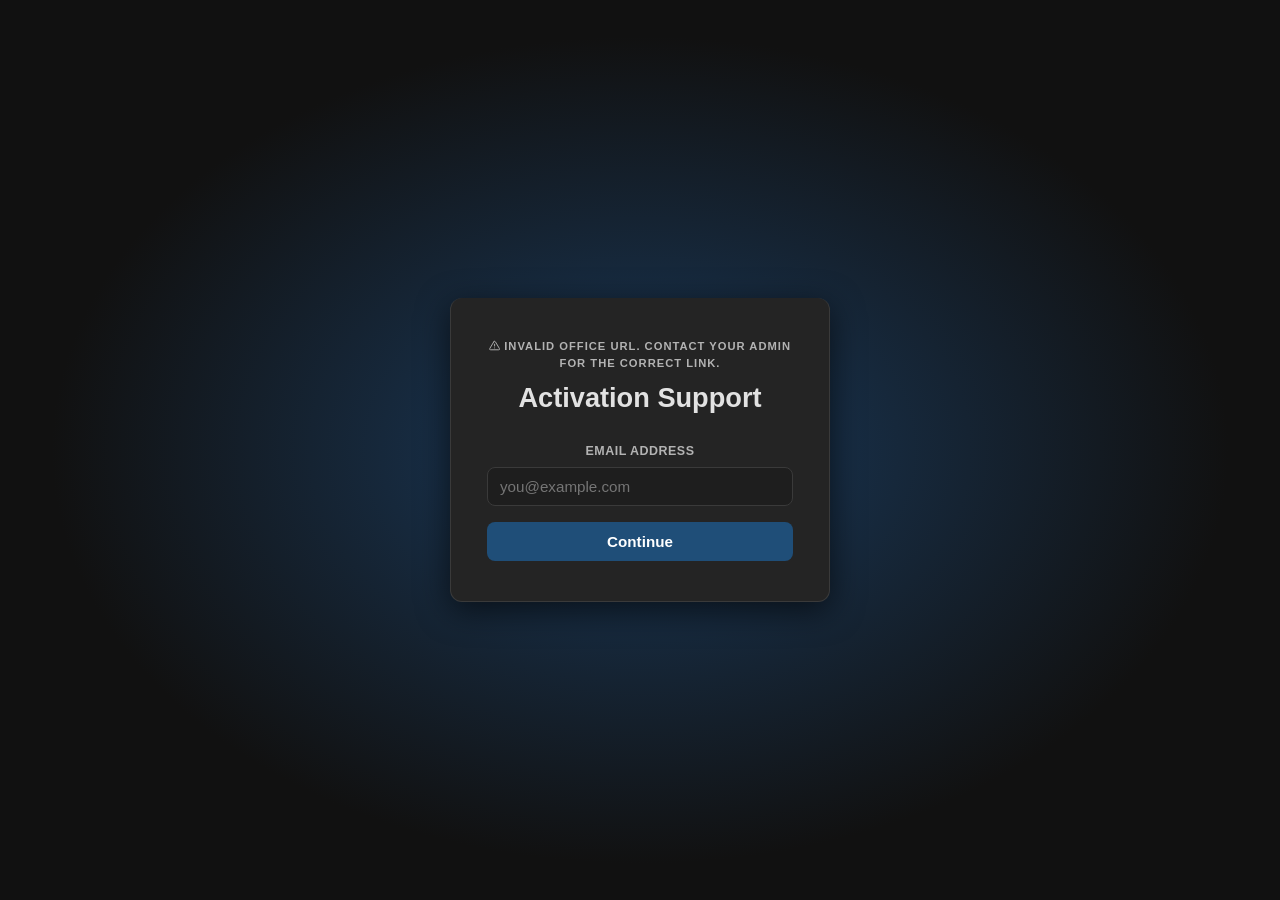
==== commit 308605a0: "Statuses: Returned counts as finished (red), Jeopardy shows orange "Returned" (2 lines live) and "Je" ====
--- a/dashboard/index.html
+++ b/dashboard/index.html
@@ -376,14 +376,14 @@
      to core because it is foundational rather than a feature. -->
 <script defer src="js/app.a11y.js?v=20260803a"></script>
 <script defer src="js/app.data.js?v=20261013a"></script>
-<script defer src="js/app.calllogs.js?v=20261026a"></script>
-<script defer src="js/app.reports.js?v=20261013a"></script>
+<script defer src="js/app.calllogs.js?v=20261102a"></script>
+<script defer src="js/app.reports.js?v=20261102a"></script>
 <script defer src="js/app.knowledge.js?v=20260827a"></script>
-<script defer src="js/app.people.js?v=20261026a"></script>
+<script defer src="js/app.people.js?v=20261102a"></script>
 <script defer src="js/app.sales.js?v=20261027a"></script>
 <script defer src="js/app.lst.js?v=20261026a"></script>
 <script defer src="js/app.appts.js?v=20261027a"></script>
-<script defer src="js/app.fiber.js?v=20261013a"></script>
+<script defer src="js/app.fiber.js?v=20261102a"></script>
 <!-- Admin Portal (master-admin only). Loaded UNCONDITIONALLY like every other bundle: a
      role is not known until after login while the defer chain is fixed at parse time, and
      conditional loading is the trap app.tickets.js fell into. The tab's roles list hides
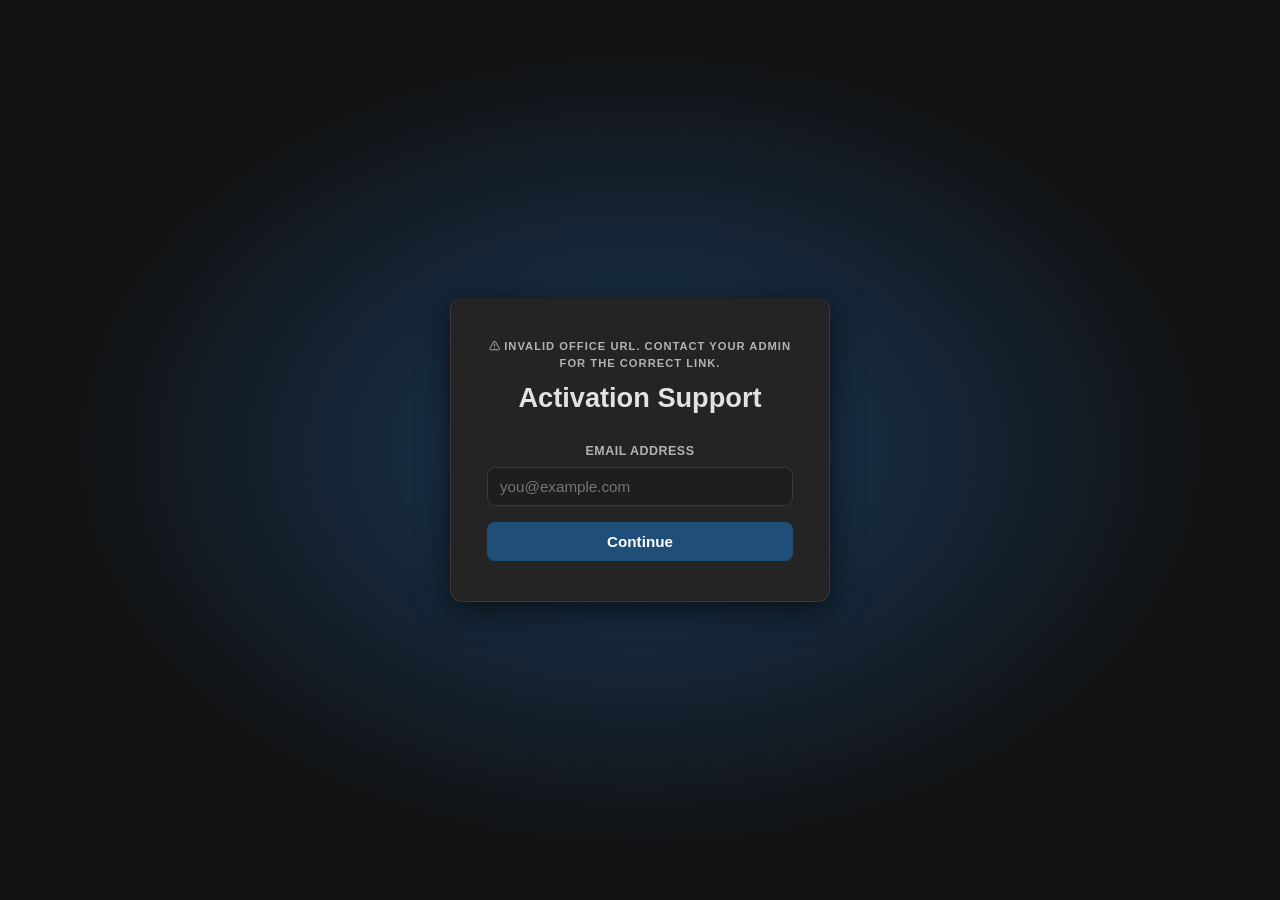
==== commit 5ba5ca06: "New office: Element Management — Sky & Ink theme, logos, booking pages Portal config, Pacific time z" ====
--- a/dashboard/index.html
+++ b/dashboard/index.html
@@ -369,7 +369,7 @@
      no dependencies precisely so it can hold this slot — do not "tidy" it next to its
      alphabetical neighbours or below app.core.js. -->
 <script defer src="js/app.errors.js?v=20261002a"></script>
-<script defer src="js/app.core.js?v=20261102a"></script>
+<script defer src="js/app.core.js?v=20261105a"></script>
 <!-- Keyboard reachability for the 77 clickable div/span/tr elements that carry an inline
      onclick and no tabindex. Applied by MutationObserver, so no render site changes and
      new markup is covered as it appears. Order-independent (DOM APIs only), but kept next
@@ -380,9 +380,9 @@
 <script defer src="js/app.reports.js?v=20261102a"></script>
 <script defer src="js/app.knowledge.js?v=20260827a"></script>
 <script defer src="js/app.people.js?v=20261102a"></script>
-<script defer src="js/app.sales.js?v=20261027a"></script>
+<script defer src="js/app.sales.js?v=20261105a"></script>
 <script defer src="js/app.lst.js?v=20261026a"></script>
-<script defer src="js/app.appts.js?v=20261027a"></script>
+<script defer src="js/app.appts.js?v=20261105a"></script>
 <script defer src="js/app.fiber.js?v=20261102a"></script>
 <!-- Admin Portal (master-admin only). Loaded UNCONDITIONALLY like every other bundle: a
      role is not known until after login while the defer chain is fixed at parse time, and
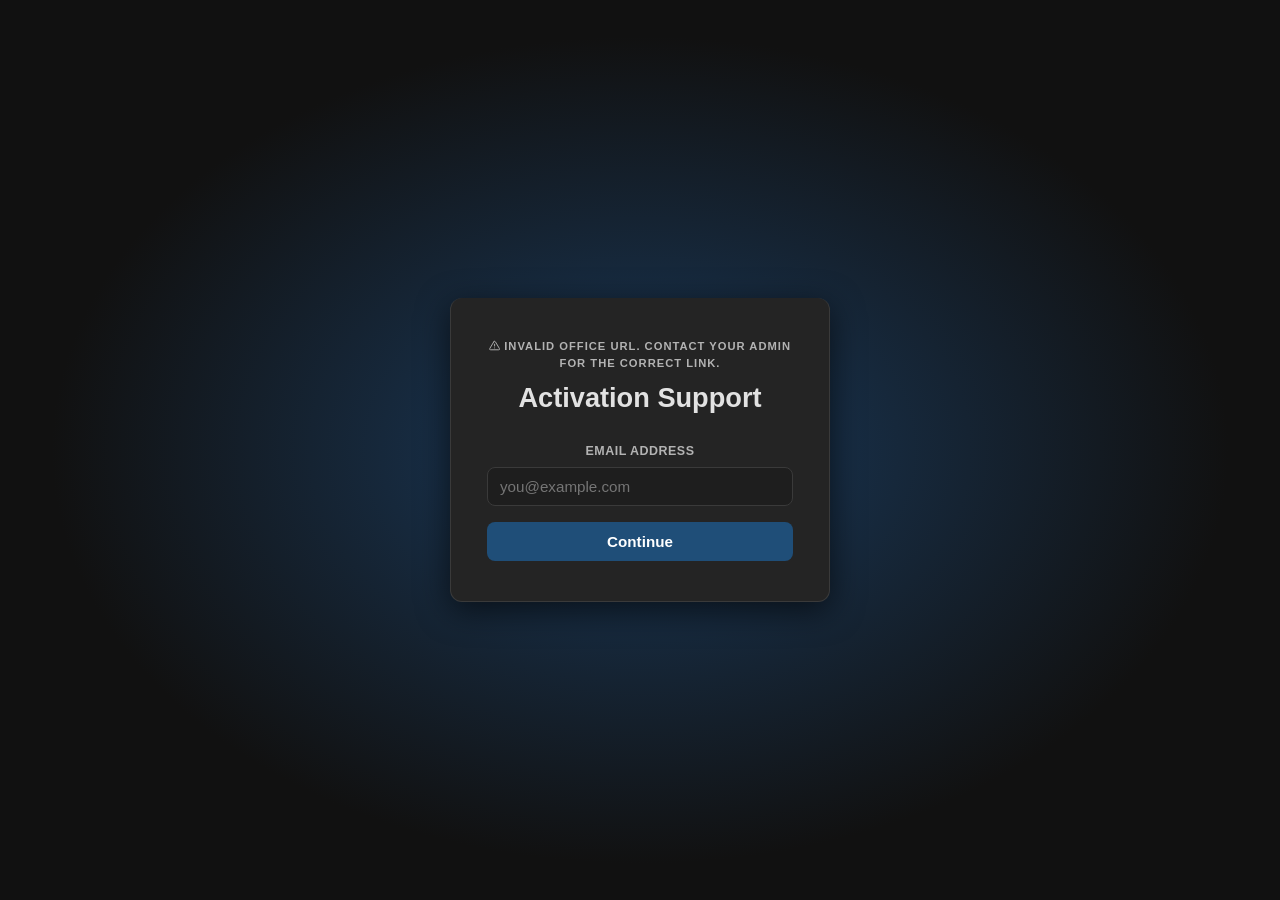
==== commit aa9799e0: "Post Sale: accept Sara 2.0 order numbers (NG + 9 digits) The order number on Post Sale (and when edi" ====
--- a/dashboard/index.html
+++ b/dashboard/index.html
@@ -52,7 +52,7 @@
 <link rel="apple-touch-icon" href="/favicon.png">
 <link rel="preconnect" href="https://script.google.com" crossorigin>
 <link rel="preconnect" href="https://script.googleusercontent.com" crossorigin>
-<link rel="stylesheet" href="app.css?v=20261002a">
+<link rel="stylesheet" href="app.css?v=20261111a">
 <!-- The Sales Support skin (~30 KB raw / 7.6 KB gz) loads ONLY for its own office. app.css
      is the one RENDER-BLOCKING asset, so these rules were delaying first paint for six
      offices that can never render them. The CSS half of the separation rule, after PERF-1b
@@ -369,7 +369,7 @@
      no dependencies precisely so it can hold this slot — do not "tidy" it next to its
      alphabetical neighbours or below app.core.js. -->
 <script defer src="js/app.errors.js?v=20261002a"></script>
-<script defer src="js/app.core.js?v=20261105a"></script>
+<script defer src="js/app.core.js?v=20261109a"></script>
 <!-- Keyboard reachability for the 77 clickable div/span/tr elements that carry an inline
      onclick and no tabindex. Applied by MutationObserver, so no render site changes and
      new markup is covered as it appears. Order-independent (DOM APIs only), but kept next
@@ -379,10 +379,10 @@
 <script defer src="js/app.calllogs.js?v=20261102a"></script>
 <script defer src="js/app.reports.js?v=20261102a"></script>
 <script defer src="js/app.knowledge.js?v=20260827a"></script>
-<script defer src="js/app.people.js?v=20261102a"></script>
-<script defer src="js/app.sales.js?v=20261105a"></script>
+<script defer src="js/app.people.js?v=20261111a"></script>
+<script defer src="js/app.sales.js?v=20261111a"></script>
 <script defer src="js/app.lst.js?v=20261026a"></script>
-<script defer src="js/app.appts.js?v=20261105a"></script>
+<script defer src="js/app.appts.js?v=20261109b"></script>
 <script defer src="js/app.fiber.js?v=20261102a"></script>
 <!-- Admin Portal (master-admin only). Loaded UNCONDITIONALLY like every other bundle: a
      role is not known until after login while the defer chain is fixed at parse time, and
--- a/dashboard/app.css
+++ b/dashboard/app.css
@@ -1332,6 +1332,7 @@
 .ps-input:focus{border-color:var(--blue2)}
 .ps-char-count{font-size:11px;color:var(--text2);margin-top:4px}
 .ps-char-count.warn{color:#f97316}
+.ps-char-count.ok{color:var(--green)}   /* 2026-11-11: a valid order number (DSI/SPM/NG) */
 .ps-toggle-row{display:flex;gap:8px}
 .ps-toggle{flex:1;padding:10px;border-radius:var(--r-md);background:var(--surface);border:1px solid var(--border);color:var(--text2);font-size:13px;font-weight:600;cursor:pointer;text-align:center;transition:all .15s;user-select:none}
 .ps-toggle.active{background:rgba(var(--blue2-rgb),.12);border-color:var(--blue2);color:var(--blue2)}
